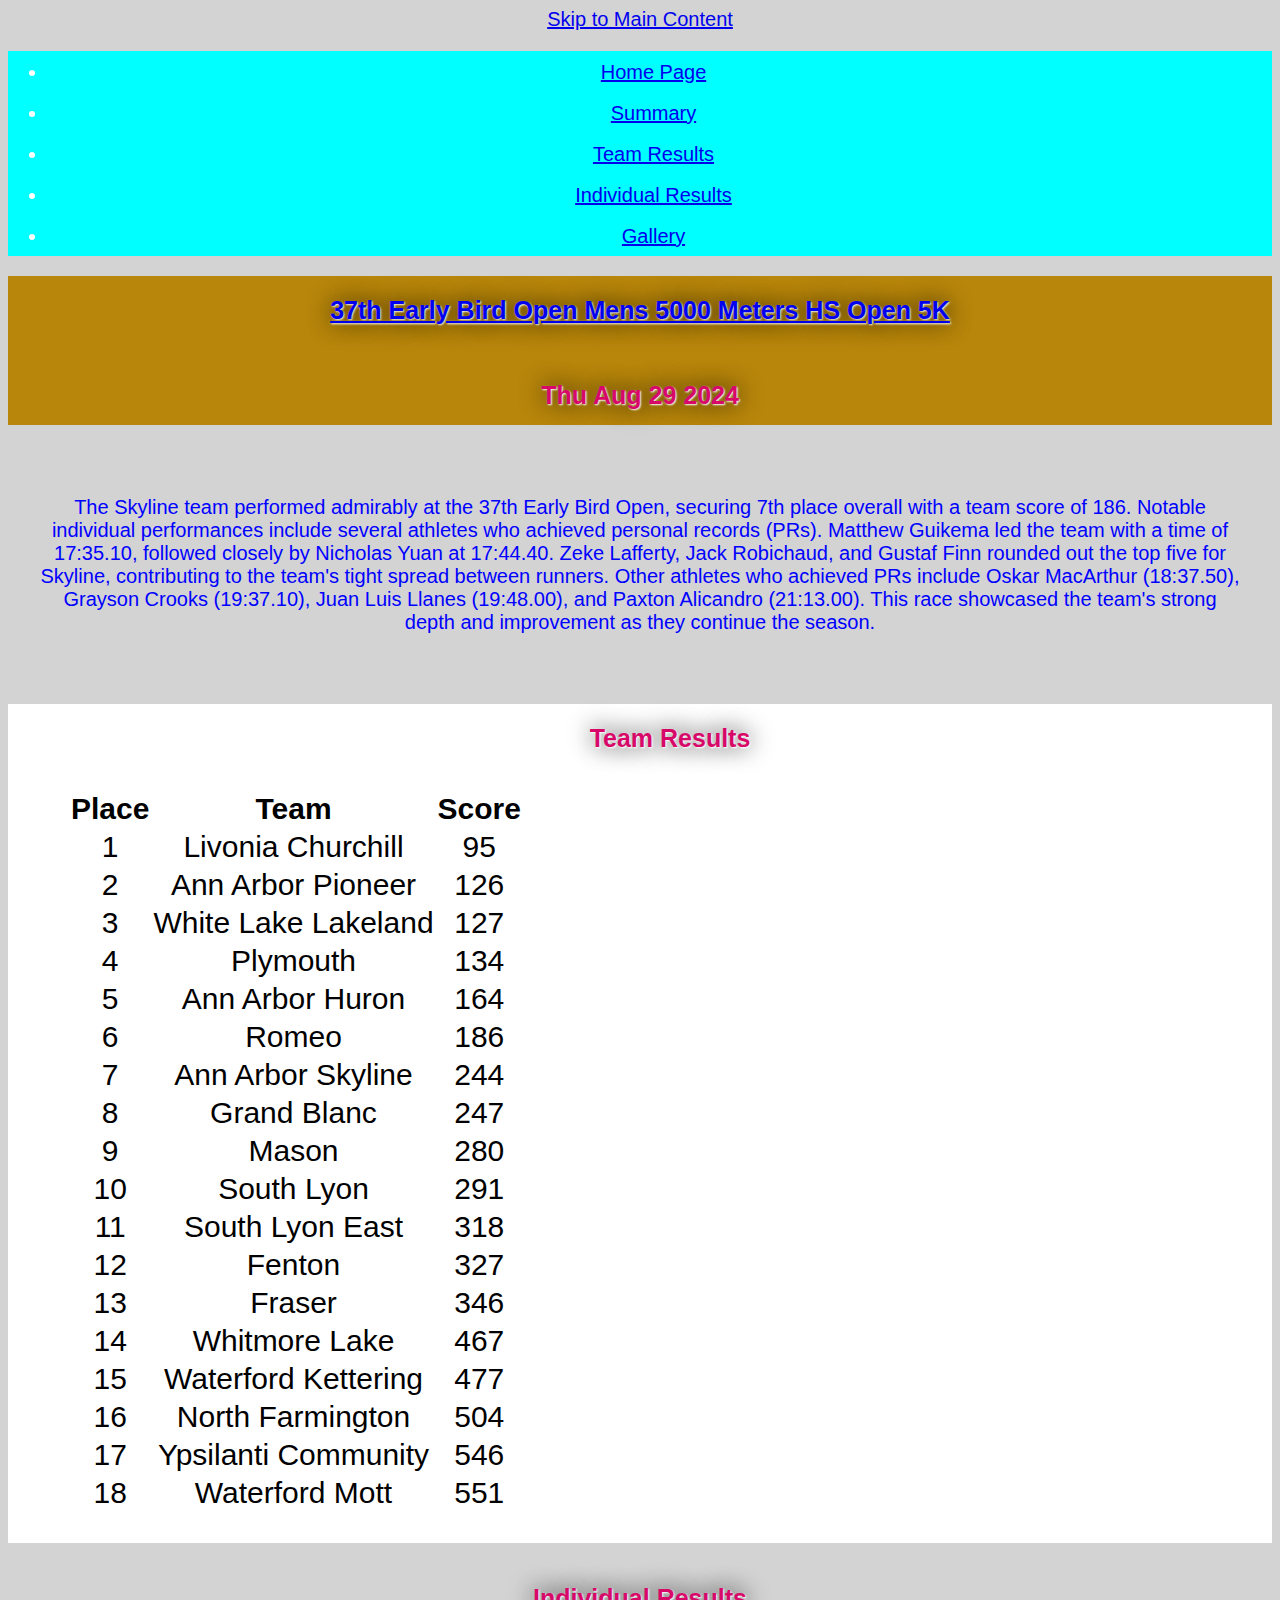
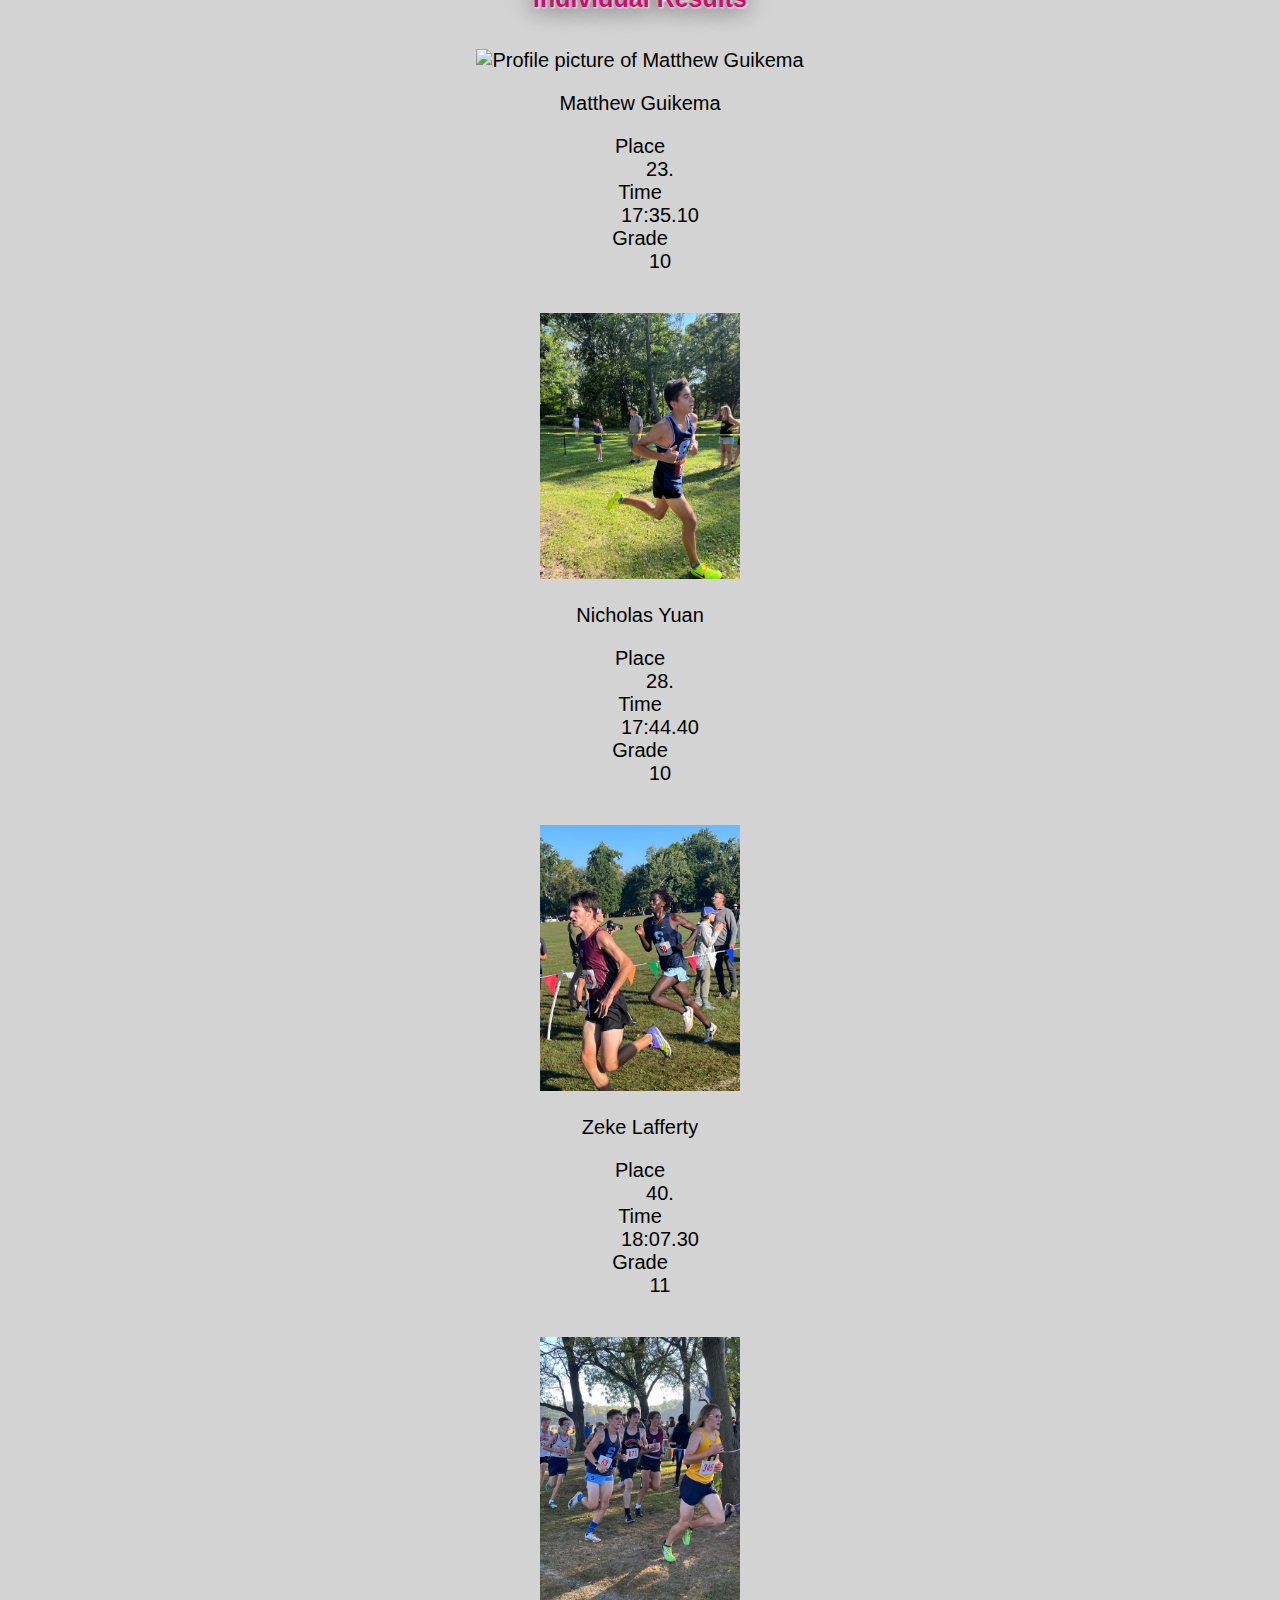
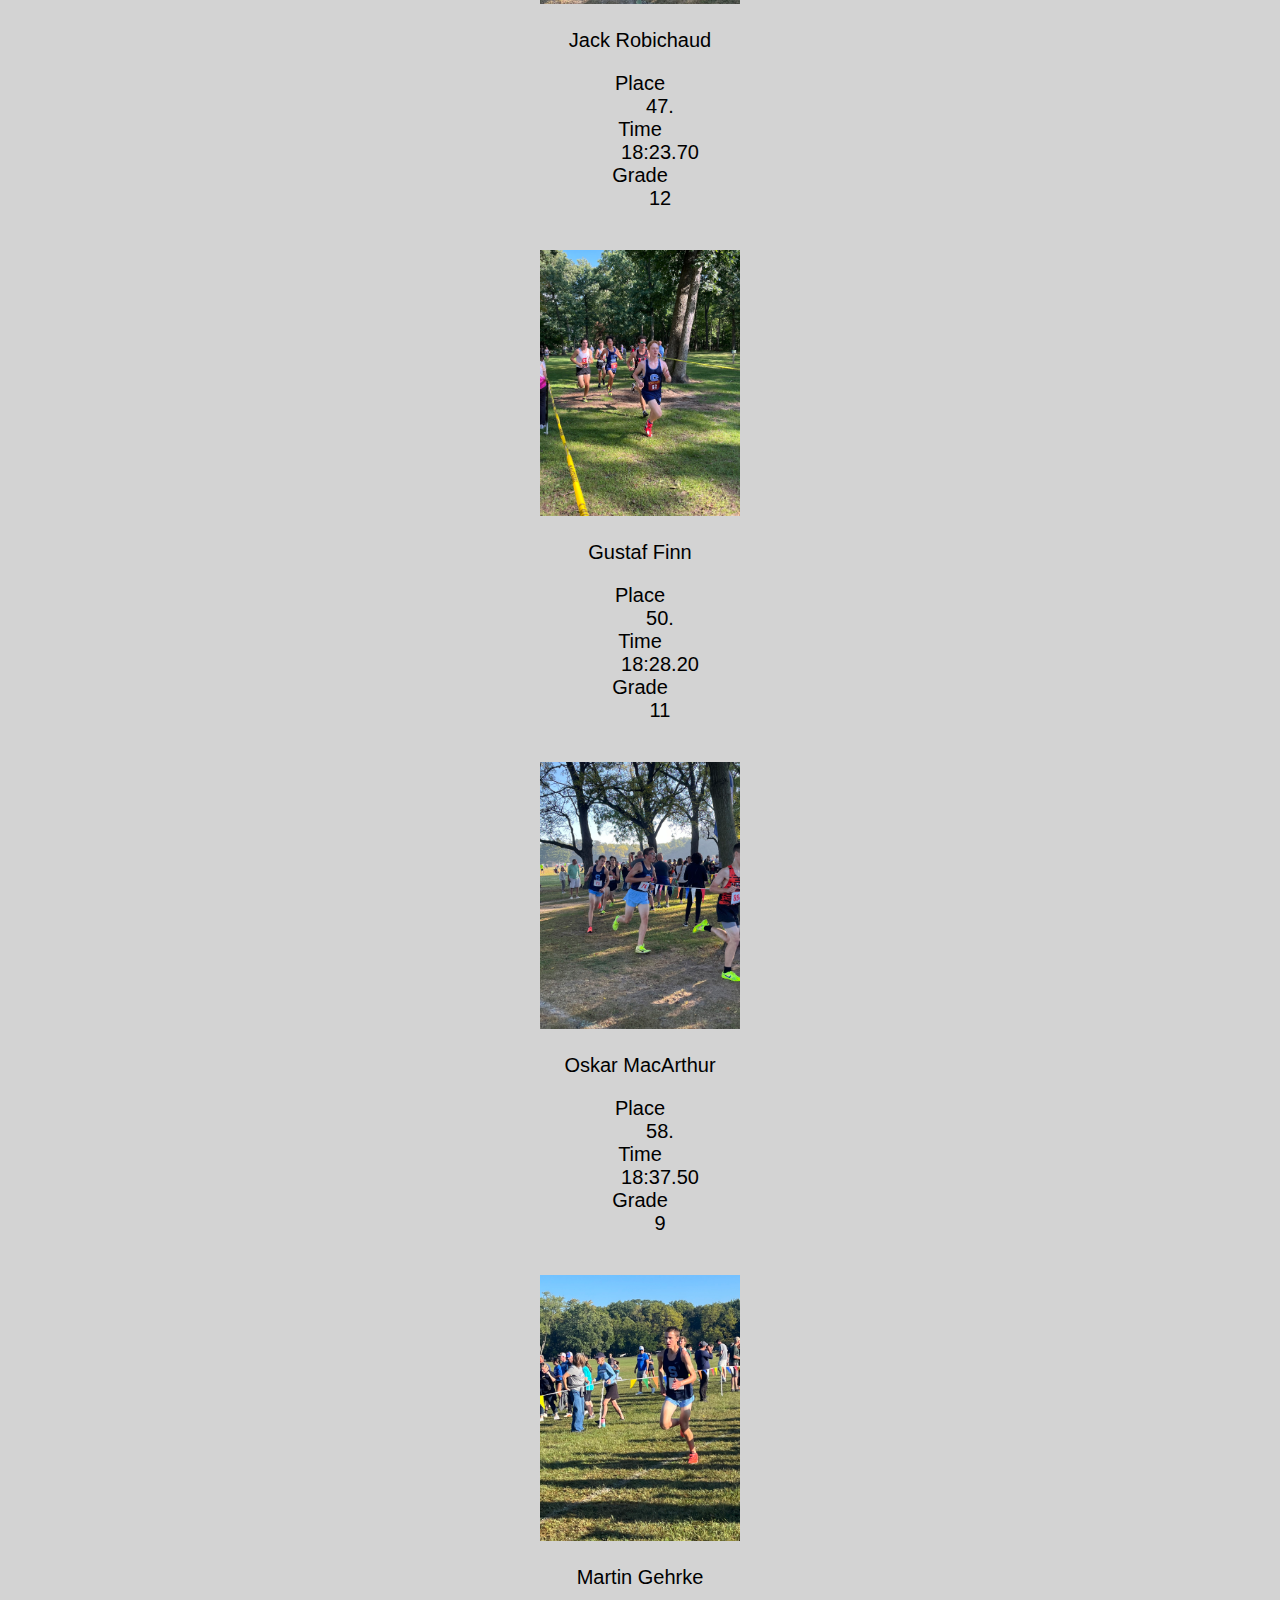
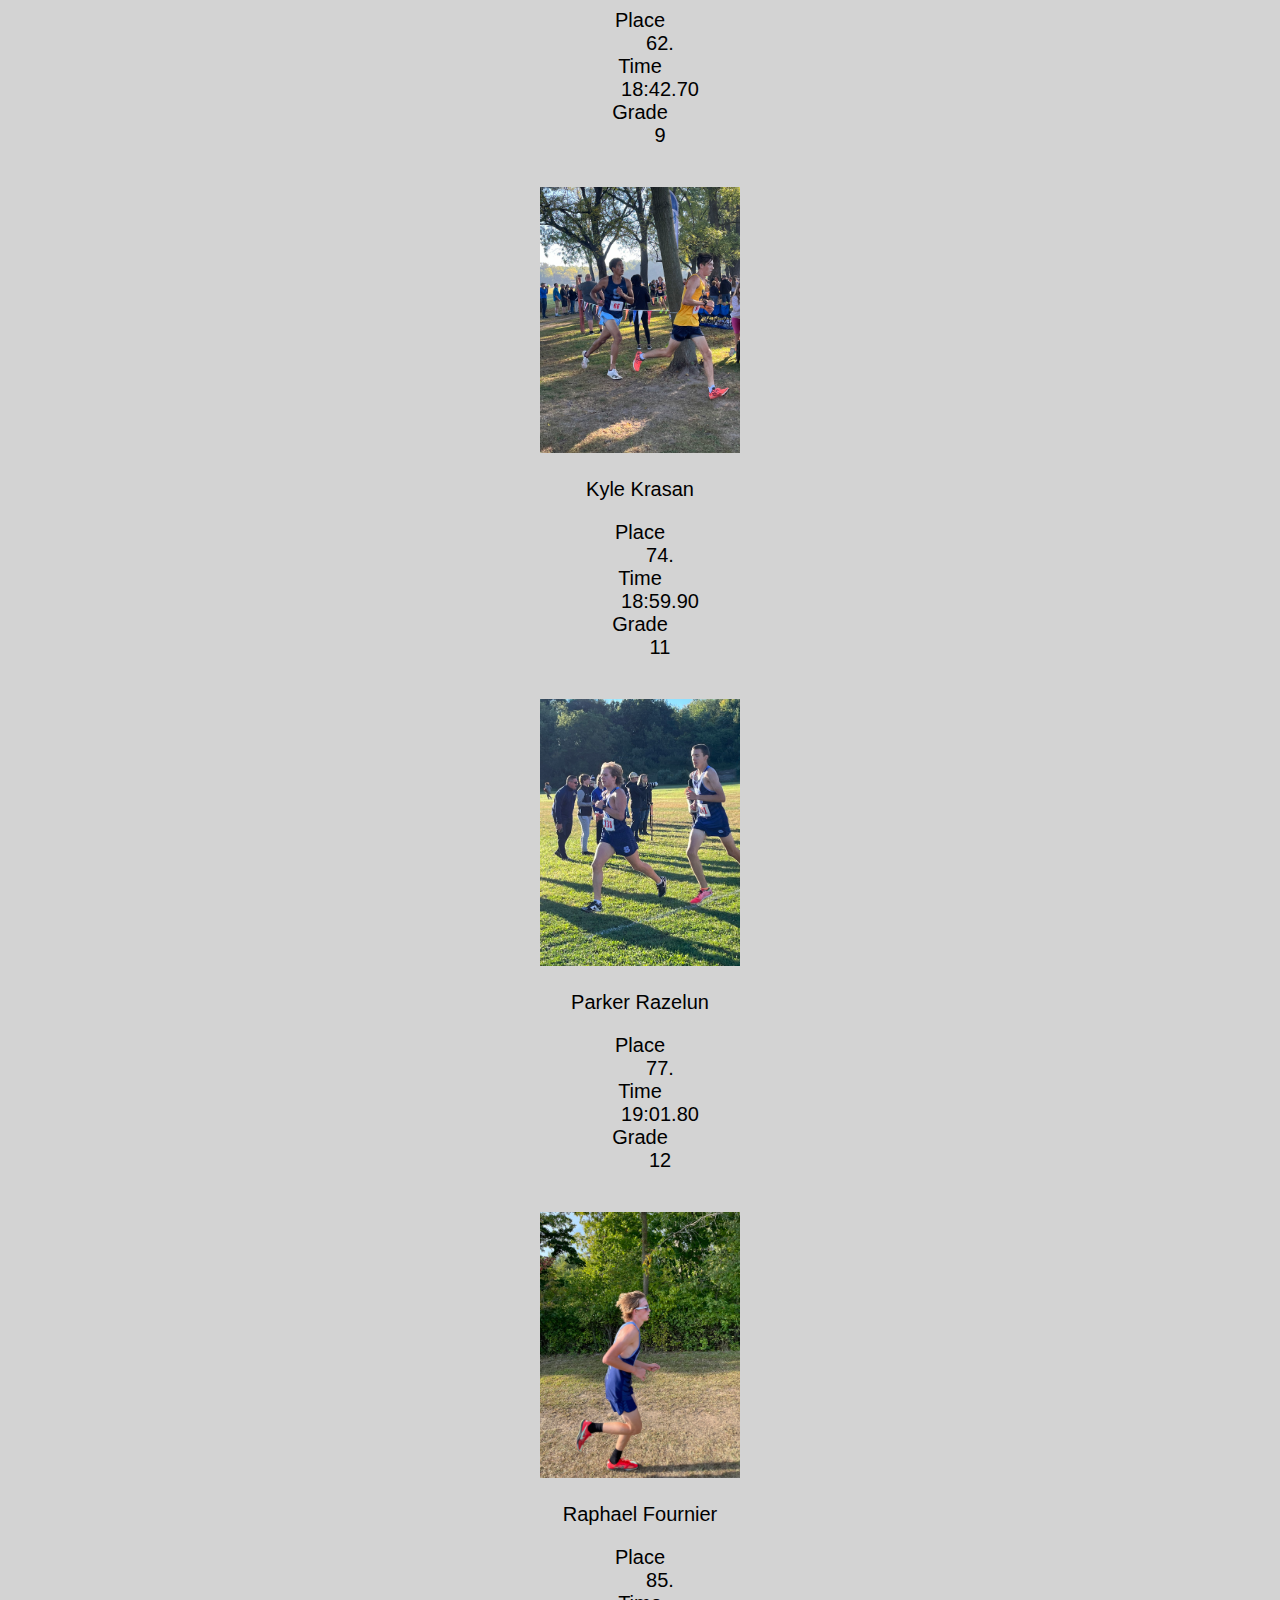
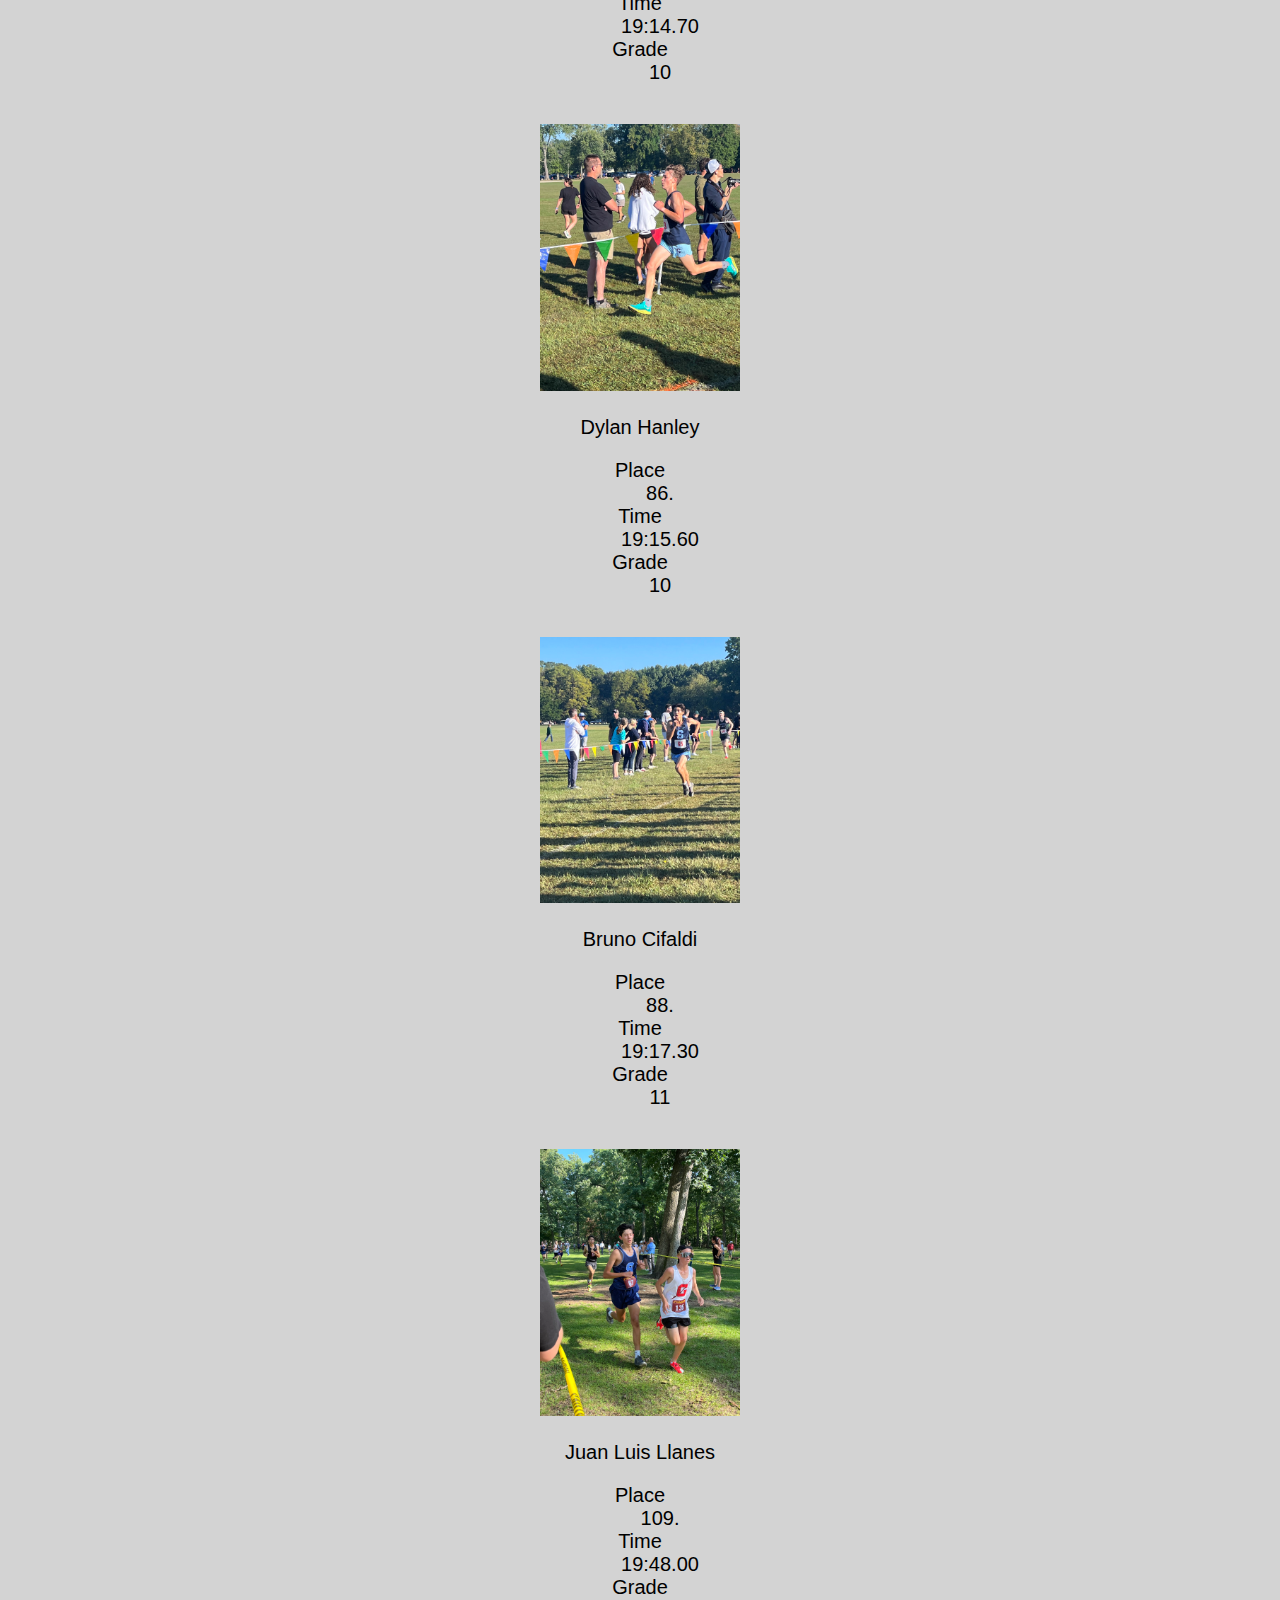
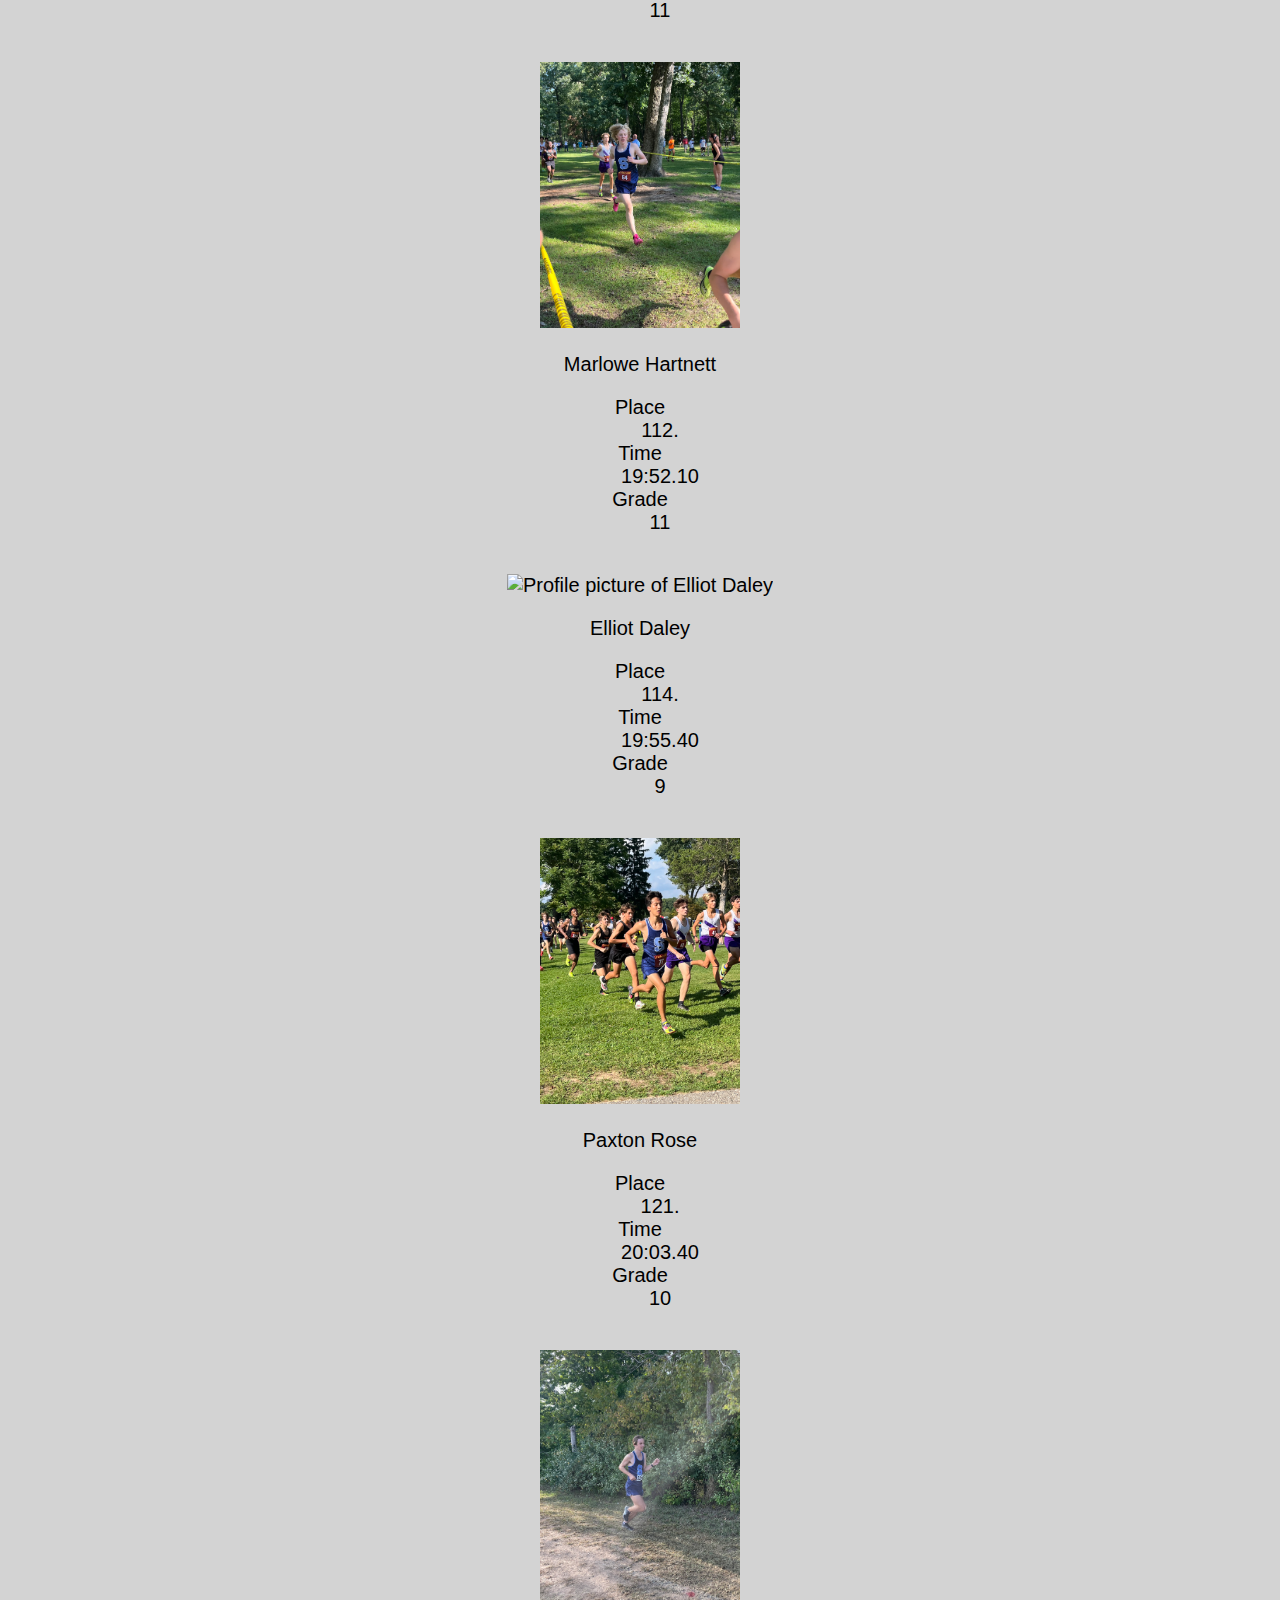
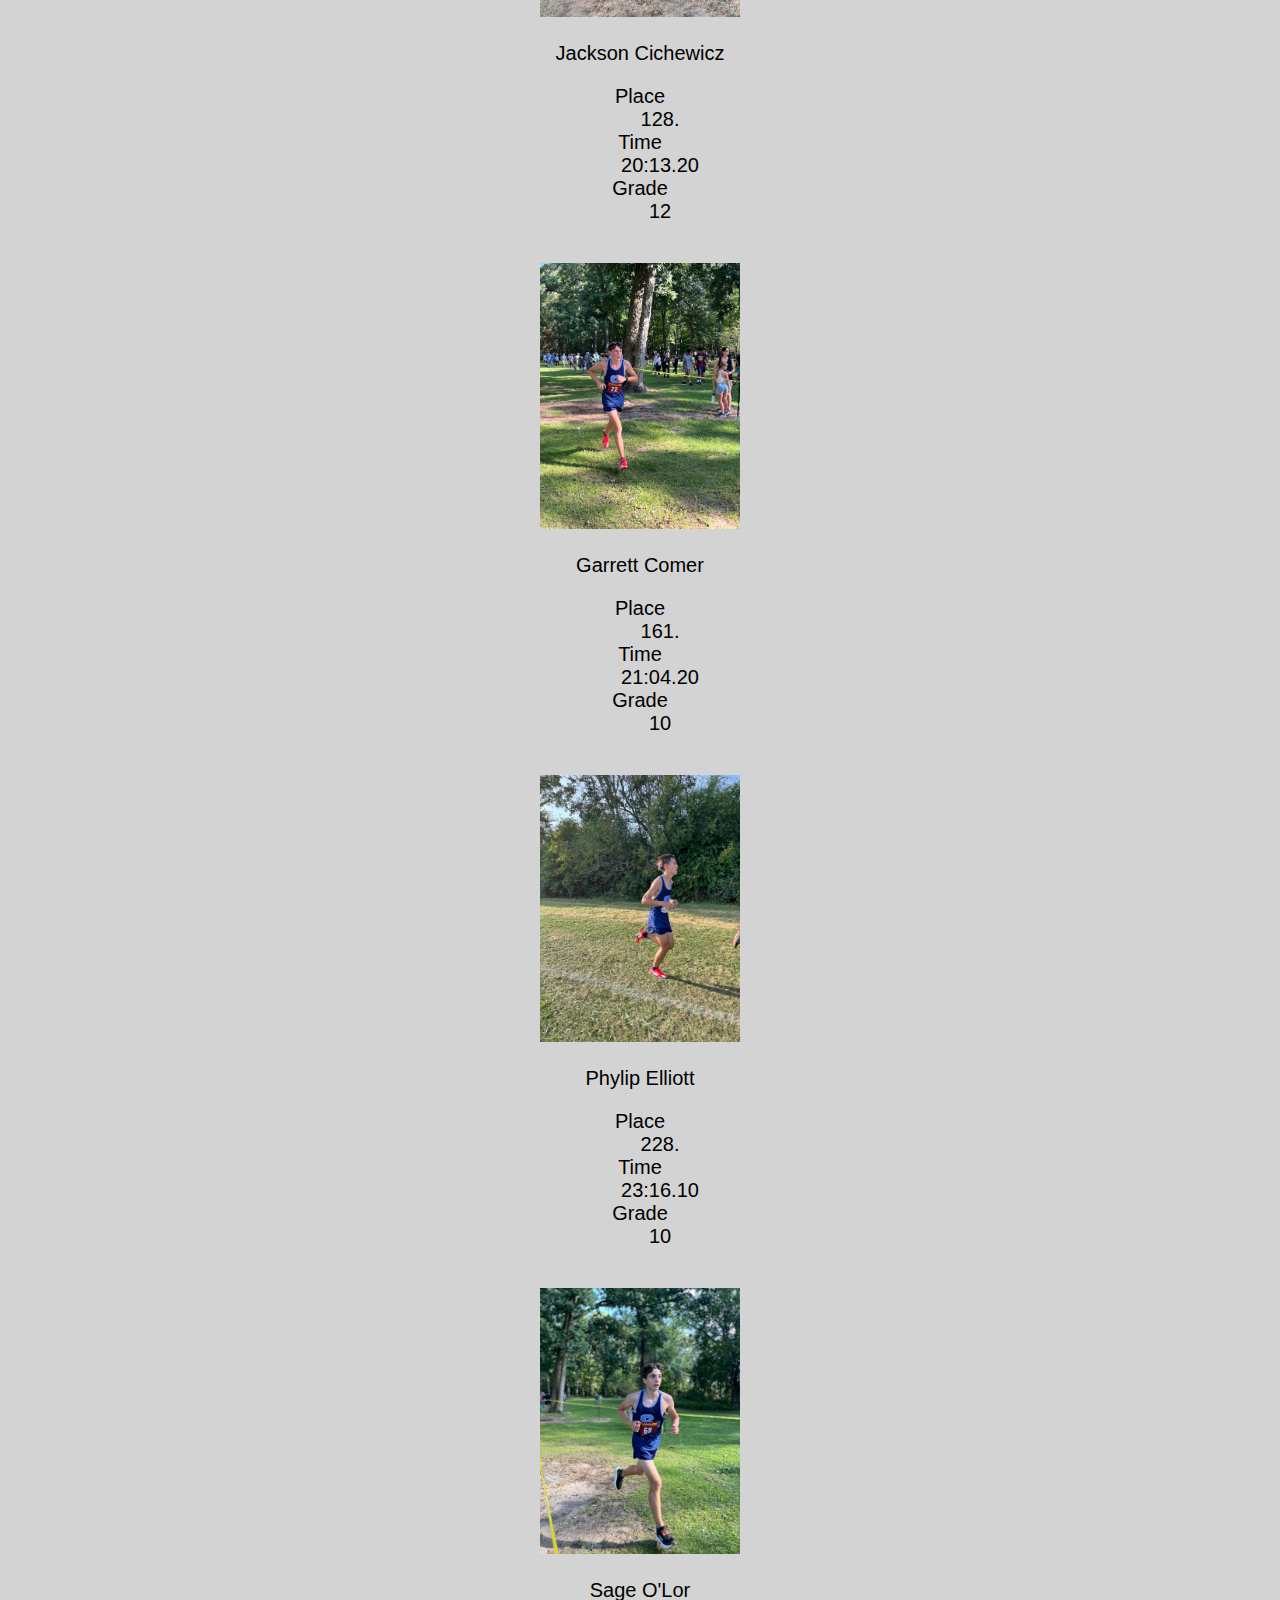
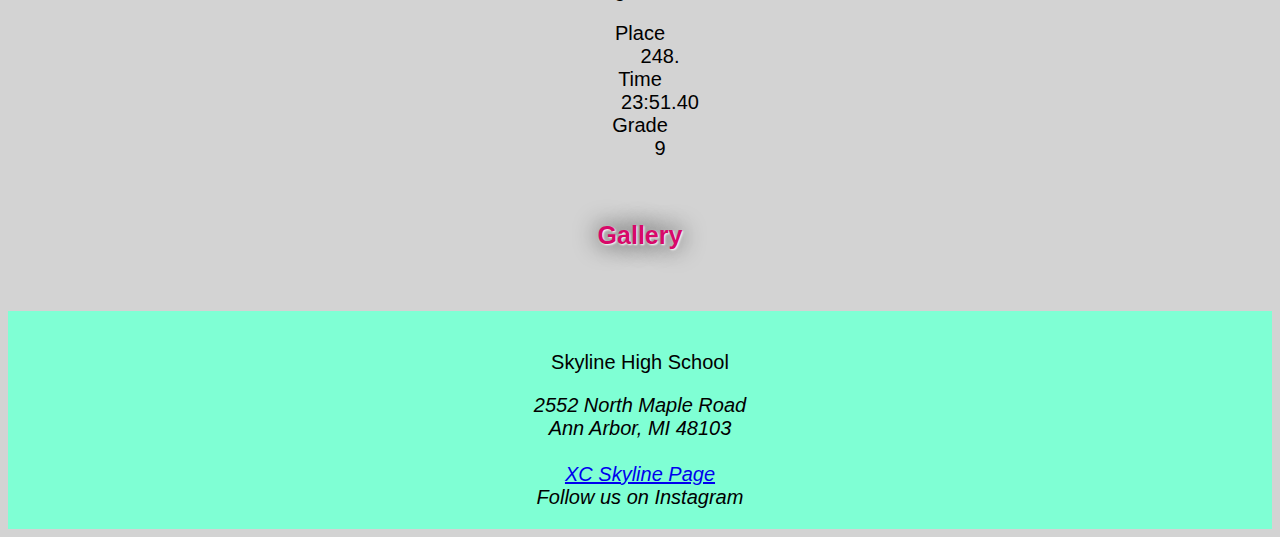
==== 37thMens.html @ 3c6fa8a6 "Add files via upload" ====
<!DOCTYPE html>
<html lang="en">
<head>
<meta charset="UTF-8">
<meta name="viewport" content="width=device-width, initial-scale=1.0">
<link rel="stylesheet" type="text/css" href="../css/html5reset.css">
<link rel="stylesheet" type="text/css" href="../css/style.css">
<title>37th Early Bird Open Mens 5000 Meters HS Open 5K</title>
</head>
   <body>
   <a href = "#main">Skip to Main Content</a>
   <nav>
     <ul>
        <li><a href="index.html">Home Page</a></li>
        <li><a href="#summary">Summary</a></li>
        <li><a href="#team-results">Team Results</a></li>
        <li><a href="#individual-results">Individual Results</a></li>
        <li><a href="#gallery">Gallery</a></li>
     </ul>
   </nav>
   <header>
      <!--Meet Info-->
       
        <h1><a href="https://www.athletic.net/CrossCountry/meet/235827/results/943367">37th Early Bird Open Mens 5000 Meters HS Open 5K</a></h1>
        <h2>Thu Aug 29 2024</h2>
    </header>
   <main id = "main">


    <section class="summary" id = "summary">
      <p>The Skyline team performed admirably at the 37th Early Bird Open, securing 7th place overall with a team score of 186. Notable individual performances include several athletes who achieved personal records (PRs). <span class="athlete">Matthew Guikema</span> led the team with a time of <time>17:35.10</time>, followed closely by <span class="athlete">Nicholas Yuan</span> at <time>17:44.40</time>. <span class="athlete">Zeke Lafferty</span>, <span class="athlete">Jack Robichaud</span>, and <span class="athlete">Gustaf Finn</span> rounded out the top five for Skyline, contributing to the team's tight spread between runners. Other athletes who achieved PRs include <span class="athlete">Oskar MacArthur</span> (<time>18:37.50</time>), <span class="athlete">Grayson Crooks</span> (<time>19:37.10</time>), <span class="athlete">Juan Luis Llanes</span> (<time>19:48.00</time>), and <span class="athlete">Paxton Alicandro</span> (<time>21:13.00</time>). This race showcased the team's strong depth and improvement as they continue the season.</p>
    </section>
<section id="team-results">

        <h2>Team Results</h2><table>
<tr><th>Place</th><th>Team</th><th>Score</th></tr>
<tr><td>1</td><td>Livonia Churchill</td><td> 95</td></tr>
<tr><td>2</td><td>Ann Arbor Pioneer</td><td> 126</td></tr>
<tr><td>3</td><td>White Lake Lakeland</td><td> 127</td></tr>
<tr><td>4</td><td>Plymouth</td><td> 134</td></tr>
<tr><td>5</td><td>Ann Arbor Huron</td><td> 164</td></tr>
<tr><td>6</td><td>Romeo</td><td> 186</td></tr>
<tr><td>7</td><td>Ann Arbor Skyline</td><td> 244</td></tr>
<tr><td>8</td><td>Grand Blanc</td><td> 247</td></tr>
<tr><td>9</td><td>Mason</td><td> 280</td></tr>
<tr><td>10</td><td>South Lyon</td><td> 291</td></tr>
<tr><td>11</td><td>South Lyon East</td><td> 318</td></tr>
<tr><td>12</td><td>Fenton</td><td> 327</td></tr>
<tr><td>13</td><td>Fraser</td><td> 346</td></tr>
<tr><td>14</td><td>Whitmore Lake</td><td> 467</td></tr>
<tr><td>15</td><td>Waterford Kettering</td><td> 477</td></tr>
<tr><td>16</td><td>North Farmington</td><td> 504</td></tr>
<tr><td>17</td><td>Ypsilanti Community</td><td> 546</td></tr>
<tr><td>18</td><td>Waterford Mott</td><td> 551</td></tr>
</table>
</section>

                    <section id="individual-results">

                    <h2>Individual Results</h2>
<div class="athlete">
<figure> 
    <img src="../images/profiles/23349678.jpg" width="200" alt="Profile picture of Matthew Guikema"> 
    <figcaption>Matthew Guikema</figcaption>
</figure>
<dl>
    <dt>Place</dt><dd>23.</dd>
    <dt>Time</dt><dd>17:35.10</dd>
    <dt>Grade</dt><dd>10</dd>
</dl>
</div>

<div class="athlete">
<figure> 
    <img src="../images/profiles/21615273.jpg" width="200" alt="Profile picture of Nicholas Yuan"> 
    <figcaption>Nicholas Yuan</figcaption>
</figure>
<dl>
    <dt>Place</dt><dd>28.</dd>
    <dt>Time</dt><dd>17:44.40</dd>
    <dt>Grade</dt><dd>10</dd>
</dl>
</div>

<div class="athlete">
<figure> 
    <img src="../images/profiles/21142917.jpg" width="200" alt="Profile picture of Zeke Lafferty"> 
    <figcaption>Zeke Lafferty</figcaption>
</figure>
<dl>
    <dt>Place</dt><dd>40.</dd>
    <dt>Time</dt><dd>18:07.30</dd>
    <dt>Grade</dt><dd>11</dd>
</dl>
</div>

<div class="athlete">
<figure> 
    <img src="../images/profiles/18820279.jpg" width="200" alt="Profile picture of Jack Robichaud"> 
    <figcaption>Jack Robichaud</figcaption>
</figure>
<dl>
    <dt>Place</dt><dd>47.</dd>
    <dt>Time</dt><dd>18:23.70</dd>
    <dt>Grade</dt><dd>12</dd>
</dl>
</div>

<div class="athlete">
<figure> 
    <img src="../images/profiles/21147171.jpg" width="200" alt="Profile picture of Gustaf Finn"> 
    <figcaption>Gustaf Finn</figcaption>
</figure>
<dl>
    <dt>Place</dt><dd>50.</dd>
    <dt>Time</dt><dd>18:28.20</dd>
    <dt>Grade</dt><dd>11</dd>
</dl>
</div>

<div class="athlete">
<figure> 
    <img src="../images/profiles/23349698.jpg" width="200" alt="Profile picture of Oskar MacArthur"> 
    <figcaption>Oskar MacArthur</figcaption>
</figure>
<dl>
    <dt>Place</dt><dd>58.</dd>
    <dt>Time</dt><dd>18:37.50</dd>
    <dt>Grade</dt><dd>9</dd>
</dl>
</div>

<div class="athlete">
<figure> 
    <img src="../images/profiles/19203161.jpg" width="200" alt="Profile picture of Martin Gehrke"> 
    <figcaption>Martin Gehrke</figcaption>
</figure>
<dl>
    <dt>Place</dt><dd>62.</dd>
    <dt>Time</dt><dd>18:42.70</dd>
    <dt>Grade</dt><dd>9</dd>
</dl>
</div>

<div class="athlete">
<figure> 
    <img src="../images/profiles/21245954.jpg" width="200" alt="Profile picture of Kyle Krasan"> 
    <figcaption>Kyle Krasan</figcaption>
</figure>
<dl>
    <dt>Place</dt><dd>74.</dd>
    <dt>Time</dt><dd>18:59.90</dd>
    <dt>Grade</dt><dd>11</dd>
</dl>
</div>

<div class="athlete">
<figure> 
    <img src="../images/profiles/18820257.jpg" width="200" alt="Profile picture of Parker Razelun"> 
    <figcaption>Parker Razelun</figcaption>
</figure>
<dl>
    <dt>Place</dt><dd>77.</dd>
    <dt>Time</dt><dd>19:01.80</dd>
    <dt>Grade</dt><dd>12</dd>
</dl>
</div>

<div class="athlete">
<figure> 
    <img src="../images/profiles/23564875.jpg" width="200" alt="Profile picture of Raphael Fournier"> 
    <figcaption>Raphael Fournier</figcaption>
</figure>
<dl>
    <dt>Place</dt><dd>85.</dd>
    <dt>Time</dt><dd>19:14.70</dd>
    <dt>Grade</dt><dd>10</dd>
</dl>
</div>

<div class="athlete">
<figure> 
    <img src="../images/profiles/23349680.jpg" width="200" alt="Profile picture of Dylan Hanley"> 
    <figcaption>Dylan Hanley</figcaption>
</figure>
<dl>
    <dt>Place</dt><dd>86.</dd>
    <dt>Time</dt><dd>19:15.60</dd>
    <dt>Grade</dt><dd>10</dd>
</dl>
</div>

<div class="athlete">
<figure> 
    <img src="../images/profiles/21147176.jpg" width="200" alt="Profile picture of Bruno Cifaldi"> 
    <figcaption>Bruno Cifaldi</figcaption>
</figure>
<dl>
    <dt>Place</dt><dd>88.</dd>
    <dt>Time</dt><dd>19:17.30</dd>
    <dt>Grade</dt><dd>11</dd>
</dl>
</div>

<div class="athlete">
<figure> 
    <img src="../images/profiles/23564880.jpg" width="200" alt="Profile picture of Juan Luis Llanes"> 
    <figcaption>Juan Luis Llanes</figcaption>
</figure>
<dl>
    <dt>Place</dt><dd>109.</dd>
    <dt>Time</dt><dd>19:48.00</dd>
    <dt>Grade</dt><dd>11</dd>
</dl>
</div>

<div class="athlete">
<figure> 
    <img src="../images/profiles/21147174.jpg" width="200" alt="Profile picture of Marlowe Hartnett"> 
    <figcaption>Marlowe Hartnett</figcaption>
</figure>
<dl>
    <dt>Place</dt><dd>112.</dd>
    <dt>Time</dt><dd>19:52.10</dd>
    <dt>Grade</dt><dd>11</dd>
</dl>
</div>

<div class="athlete">
<figure> 
    <img src="../images/profiles/26322015.jpg" width="200" alt="Profile picture of Elliot Daley"> 
    <figcaption>Elliot Daley</figcaption>
</figure>
<dl>
    <dt>Place</dt><dd>114.</dd>
    <dt>Time</dt><dd>19:55.40</dd>
    <dt>Grade</dt><dd>9</dd>
</dl>
</div>

<div class="athlete">
<figure> 
    <img src="../images/profiles/23349712.jpg" width="200" alt="Profile picture of Paxton Rose"> 
    <figcaption>Paxton Rose</figcaption>
</figure>
<dl>
    <dt>Place</dt><dd>121.</dd>
    <dt>Time</dt><dd>20:03.40</dd>
    <dt>Grade</dt><dd>10</dd>
</dl>
</div>

<div class="athlete">
<figure> 
    <img src="../images/profiles/26322046.jpg" width="200" alt="Profile picture of Jackson Cichewicz"> 
    <figcaption>Jackson Cichewicz</figcaption>
</figure>
<dl>
    <dt>Place</dt><dd>128.</dd>
    <dt>Time</dt><dd>20:13.20</dd>
    <dt>Grade</dt><dd>12</dd>
</dl>
</div>

<div class="athlete">
<figure> 
    <img src="../images/profiles/21615274.jpg" width="200" alt="Profile picture of Garrett Comer"> 
    <figcaption>Garrett Comer</figcaption>
</figure>
<dl>
    <dt>Place</dt><dd>161.</dd>
    <dt>Time</dt><dd>21:04.20</dd>
    <dt>Grade</dt><dd>10</dd>
</dl>
</div>

<div class="athlete">
<figure> 
    <img src="../images/profiles/23636797.jpg" width="200" alt="Profile picture of Phylip Elliott"> 
    <figcaption>Phylip Elliott</figcaption>
</figure>
<dl>
    <dt>Place</dt><dd>228.</dd>
    <dt>Time</dt><dd>23:16.10</dd>
    <dt>Grade</dt><dd>10</dd>
</dl>
</div>

<div class="athlete">
<figure> 
    <img src="../images/profiles/26322021.jpg" width="200" alt="Profile picture of Sage O'Lor"> 
    <figcaption>Sage O'Lor</figcaption>
</figure>
<dl>
    <dt>Place</dt><dd>248.</dd>
    <dt>Time</dt><dd>23:51.40</dd>
    <dt>Grade</dt><dd>9</dd>
</dl>
</div>
</section>

        <section id = "gallery">
        <h2>Gallery</h2>
        <img src=../images/meets/235827/IMG_9036.jpg width = "200" alt="">
<img src=../images/meets/235827/IMG_9024.jpg width = "200" alt="">
<img src=../images/meets/235827/IMG_9032.jpg width = "200" alt="">
<img src=../images/meets/235827/IMG_9043.jpg width = "200" alt="">
<img src=../images/meets/235827/IMG_9045.jpg width = "200" alt="">
<img src=../images/meets/235827/IMG_9026.jpg width = "200" alt="">
<img src=../images/meets/235827/IMG_8974.jpg width = "200" alt="">
<img src=../images/meets/235827/IMG_20240829_171701146.jpg width = "200" alt="">
<img src=../images/meets/235827/IMG_9049.jpg width = "200" alt="">
<img src=../images/meets/235827/IMG_9031.jpg width = "200" alt="">
<img src=../images/meets/235827/IMG_20240829_171709091.jpg width = "200" alt="">
<img src=../images/meets/235827/IMG_9038.jpg width = "200" alt="">
<img src=../images/meets/235827/IMG_9023.jpg width = "200" alt="">
<img src=../images/meets/235827/IMG_8973.jpg width = "200" alt="">
<img src=../images/meets/235827/IMG_9019.jpg width = "200" alt="">
<img src=../images/meets/235827/IMG_9025.jpg width = "200" alt="">
<img src=../images/meets/235827/IMG_9050.jpg width = "200" alt="">
<img src=../images/meets/235827/IMG_9035.jpg width = "200" alt="">
<img src=../images/meets/235827/IMG_9030.jpg width = "200" alt="">
<img src=../images/meets/235827/IMG_9034.jpg width = "200" alt="">
<img src=../images/meets/235827/IMG_9033.jpg width = "200" alt="">
<img src=../images/meets/235827/IMG_9039.jpg width = "200" alt="">
<img src=../images/meets/235827/IMG_9037.jpg width = "200" alt="">
<img src=../images/meets/235827/IMG_9051.jpg width = "200" alt="">
<img src=../images/meets/235827/IMG_9022.jpg width = "200" alt="">
   </section>
   </main>   
   <footer>
                     <p>
                     Skyline High School<br>
                     <address>
                     2552 North Maple Road<br>
                     Ann Arbor, MI 48103<br><br>

                     <a href = "https://sites.google.com/aaps.k12.mi.us/skylinecrosscountry2021/home">XC Skyline Page</a><br>
                    Follow us on Instagram <a href = "https://www.instagram.com/a2skylinexc/" aria-label="Instagram"><i class="fa-brands fa-instagram"></i>  </a> 


                     </footer>
        </body>
</html>
---- css/style.css ----
/*Mobile Phone Size*/
@media screen and (min-width: 400px){

	html{
		scroll-behavior: smooth;
	}

	body{
		font-size: 20px;
		text-align: center;
		background-color: #d3d3d3;
		font-family: 'Roboto', 'Arial', sans-serif;
	}

	/* Navigation */
	nav{
		color: #FFFFFF;
		text-decoration: underline;
		background-color: #00ffff;
	}

	/* Navigation Hover */
	nav a:hover{
		font-weight: bolder;
		text-transform: uppercase;
		text-decoration: line-through;
	}

	/* Navigation List Items */
	nav li{
		padding: 10px 19px 8px 6px;
	}

	/* Header */
	header{
		text-align: center;
		background-color: #b8860b;
	}

	/* Header Hover Effect */
	header a:hover{
		text-align: left;
		color: #ff0000;
		background-color: #FFFFFF;
	}

	/* Focus Elements */
	*:focus{
		border: 2px solid #ff0000;
	}

	/* Headers */
	h1, h2, h3{
		color: #d80869;
		font-weight: bold;
		font-size: 25px;
		padding-top: 20px;
		padding-bottom: 15px;
		font-family: Helvetica, 'Arial', sans-serif;
		text-shadow: 1px 1px 2px #FFFFFF, 0 0 25px #000000;
	}

	/* Header Hover Effects */
	h1:hover, h2:hover, h3:hover{
		transform: scale(1.2);
		-webkit-transform: scale(1.2);
	}

	/* Summary Paragraph */
	.summary{
		color: #0000ff;
		padding: 30px;
	}

	/* Team Results */
	#team-results{
		font-size: 30px;
		padding-left: 60px;
		padding-bottom: 30px;
		background-color: #FFFFFF;
	}

	/* Athlete Images */
	img{
		padding-bottom: 20px;
	}

	/* Dictionary List */
	dl{
		padding-bottom: 20px;
	}

	/* Footer */
	footer{
		padding-top: 20px;
		padding-bottom: 20px;
		background-color: #7fffd4;
	}

@media screen and (prefers-reduced-motion: reduce){
	
	html{
		scroll-behavior: auto; 
	}

	nav a:hover, header a:hover, h1:hover, h2:hover, h3:hover{
		transition: none;
		text-transform: none;
	}
}
}
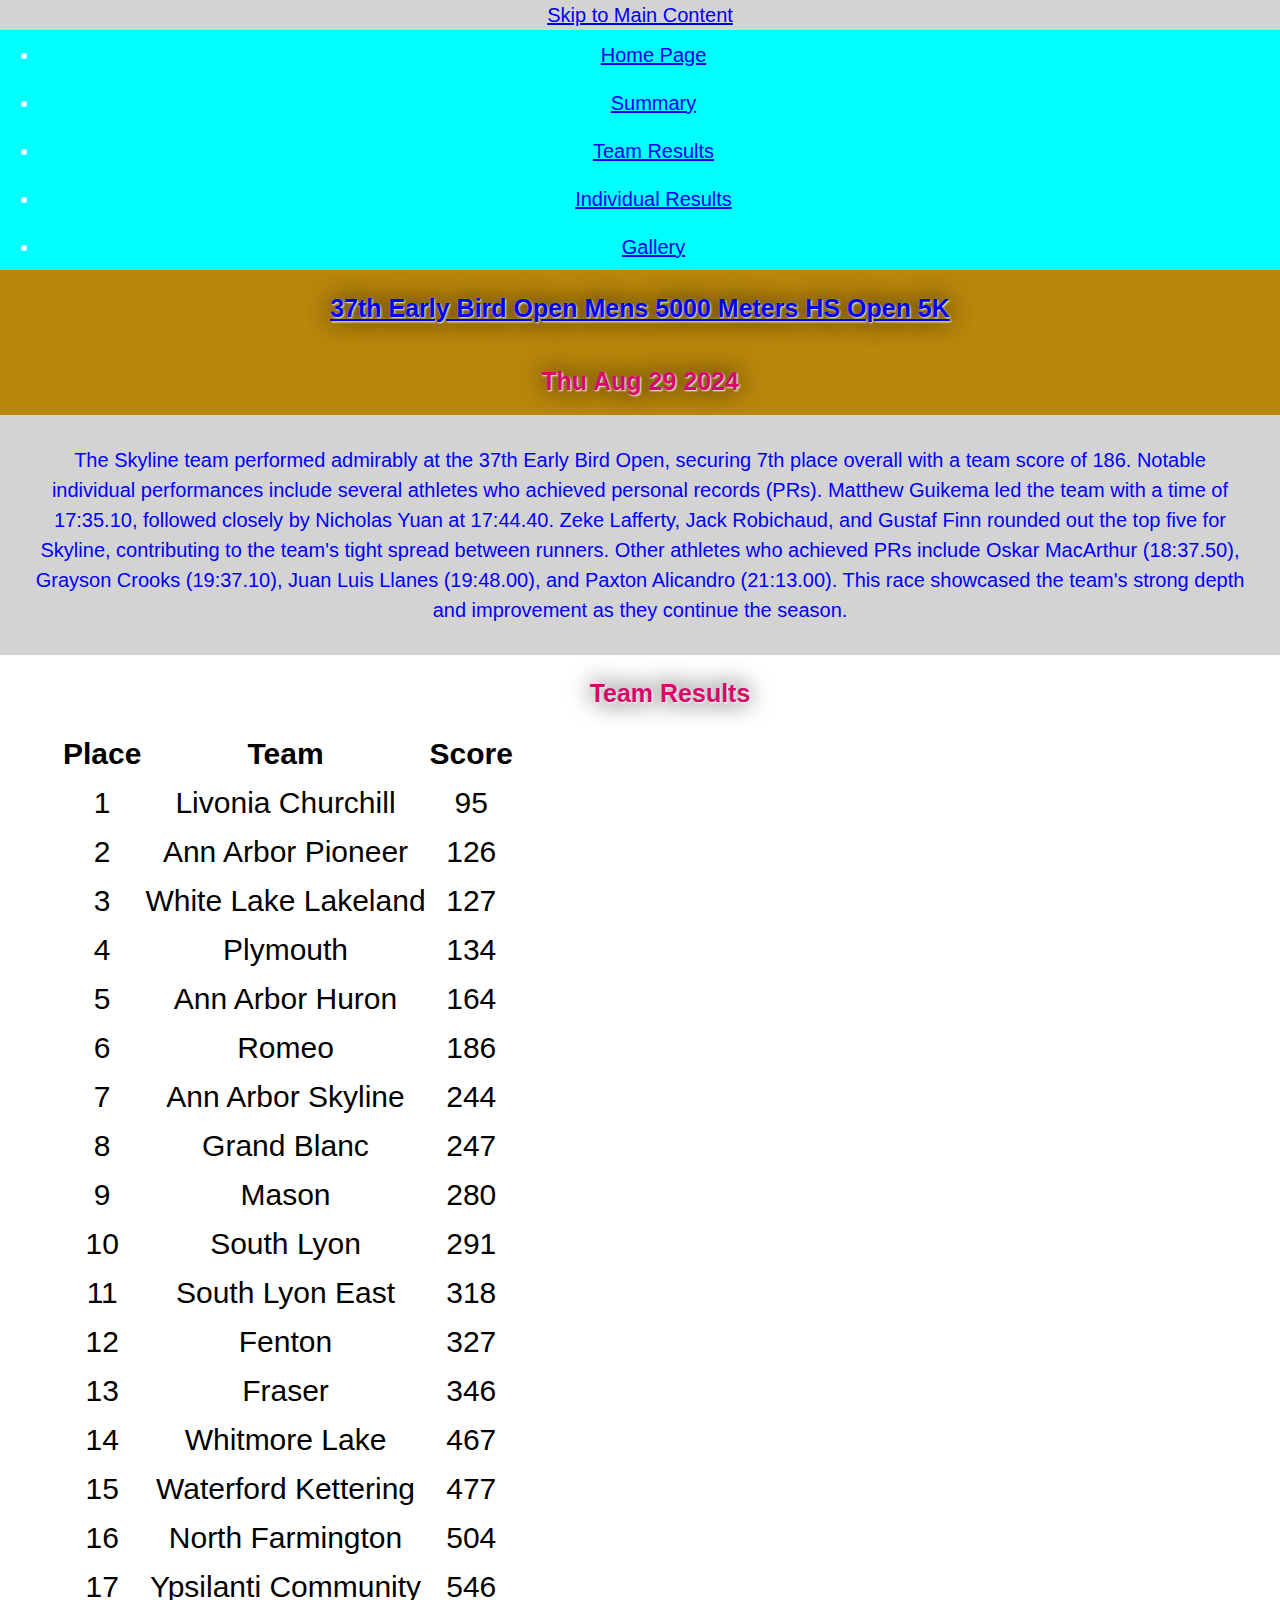
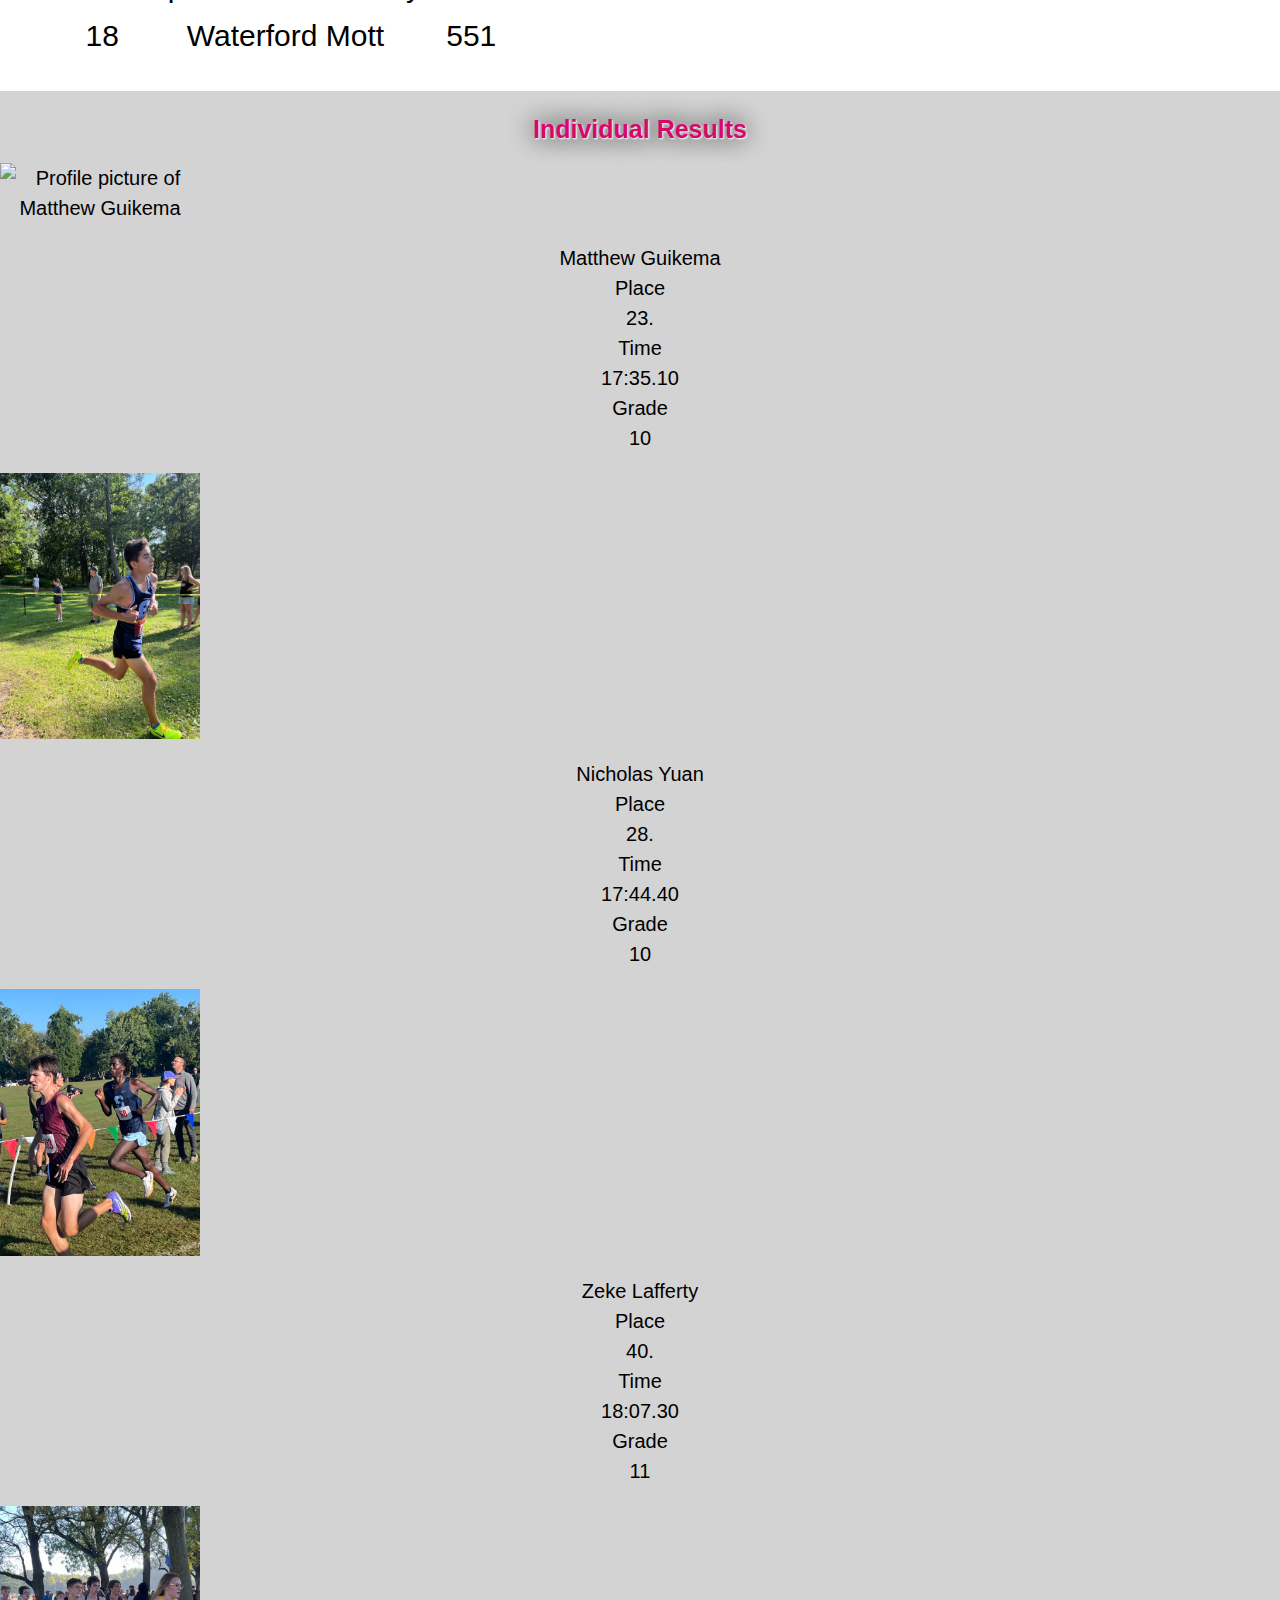
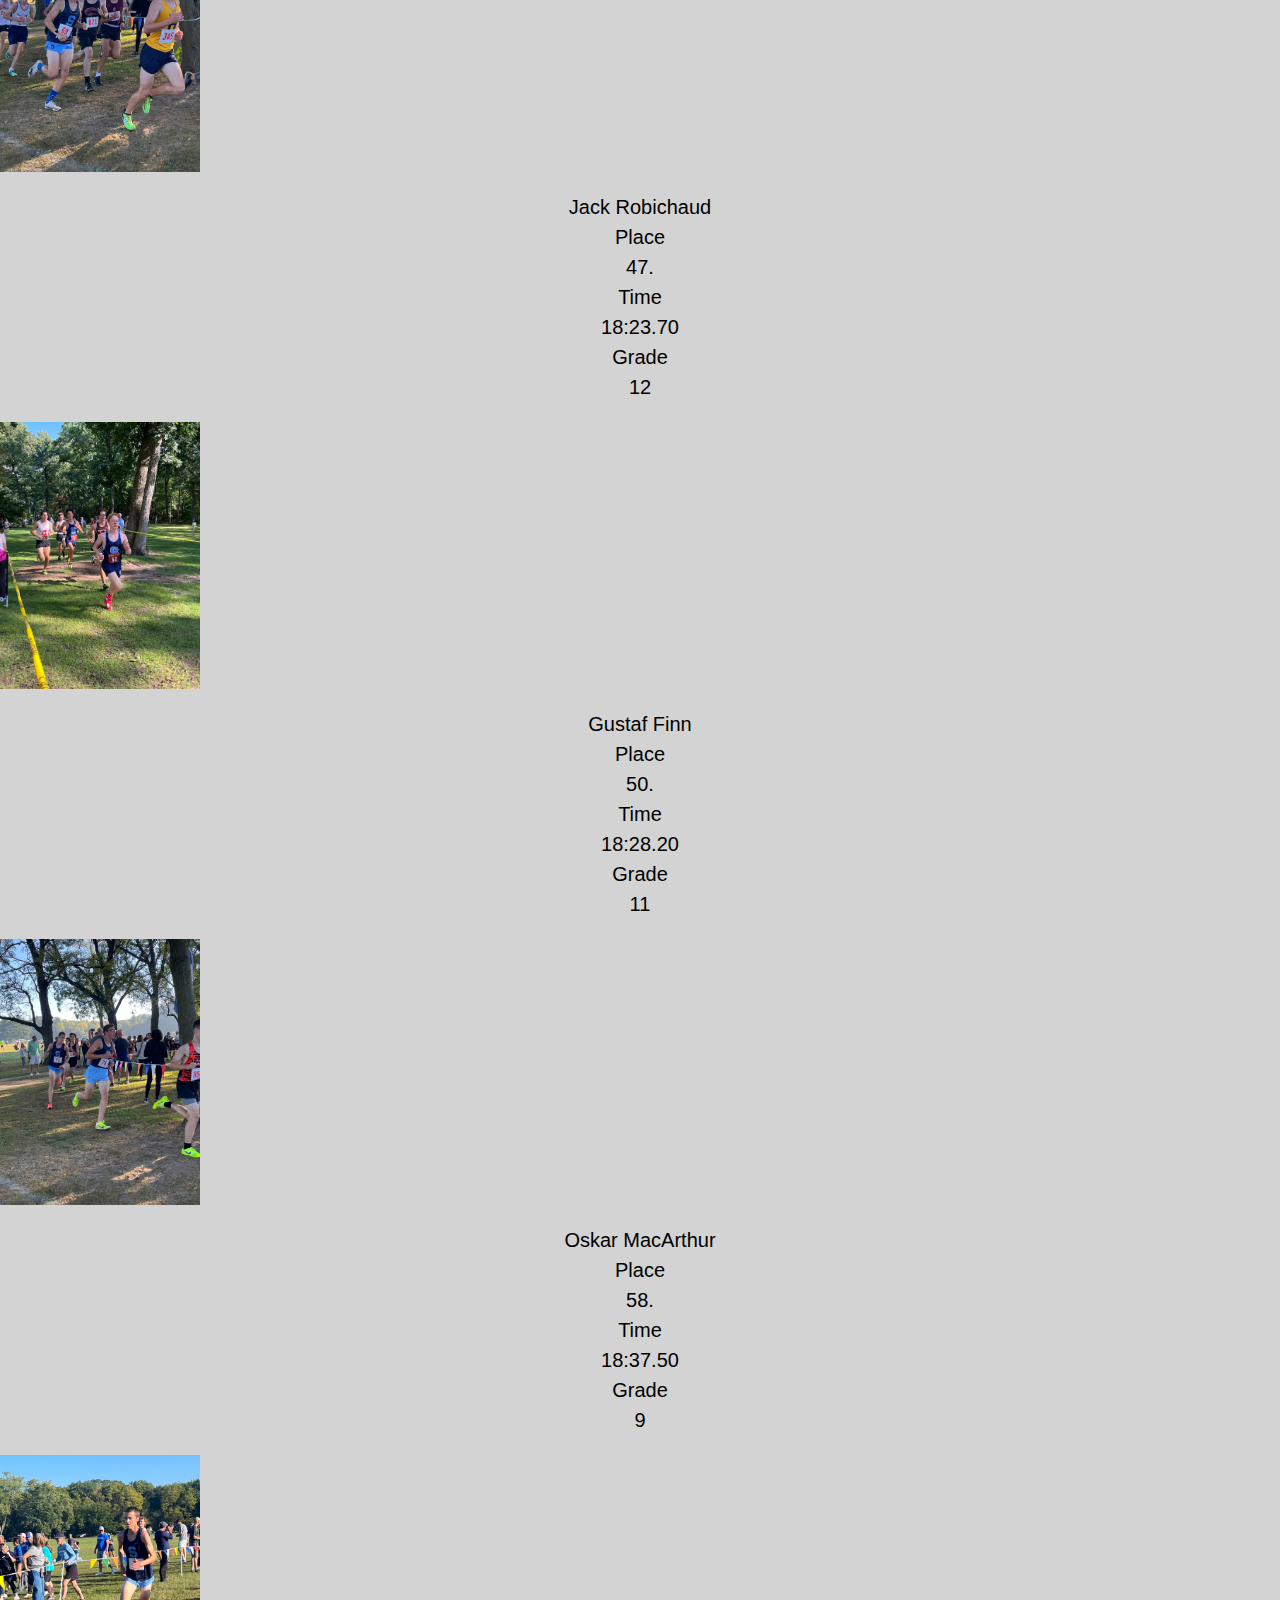
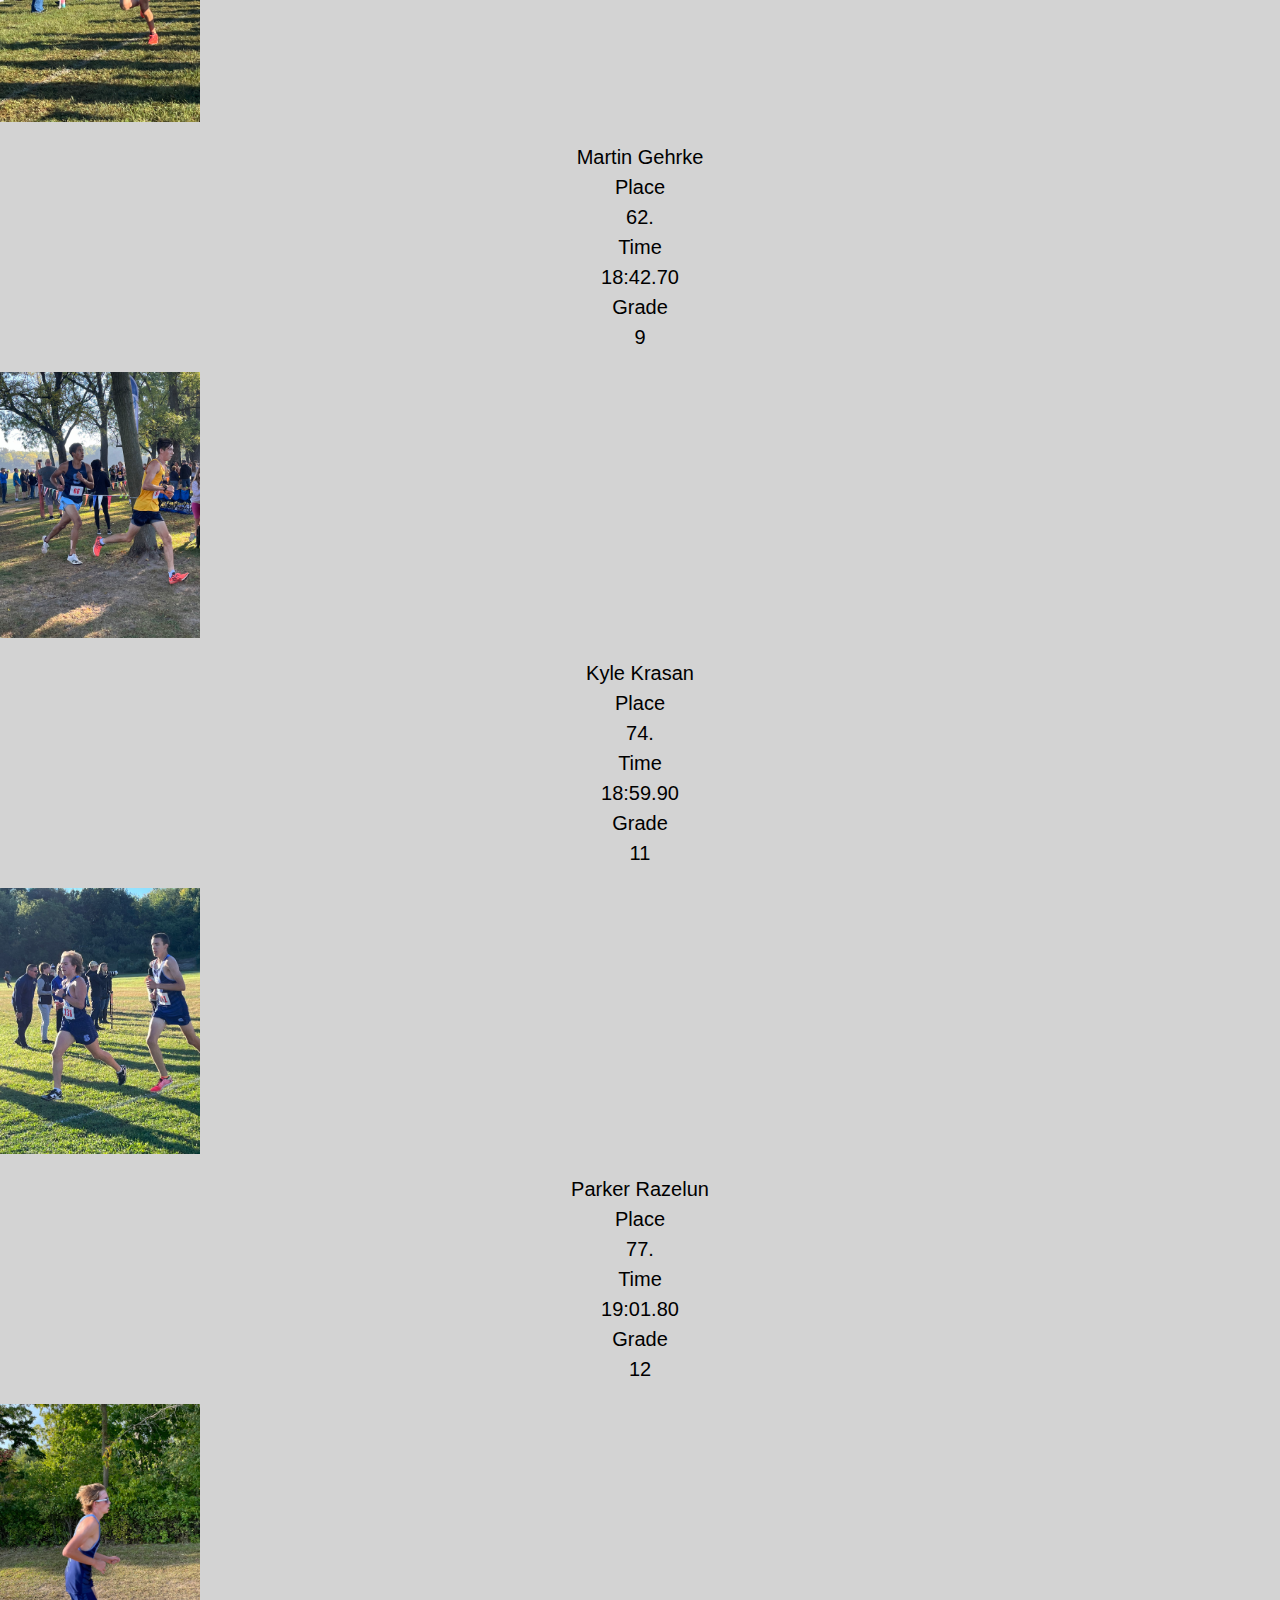
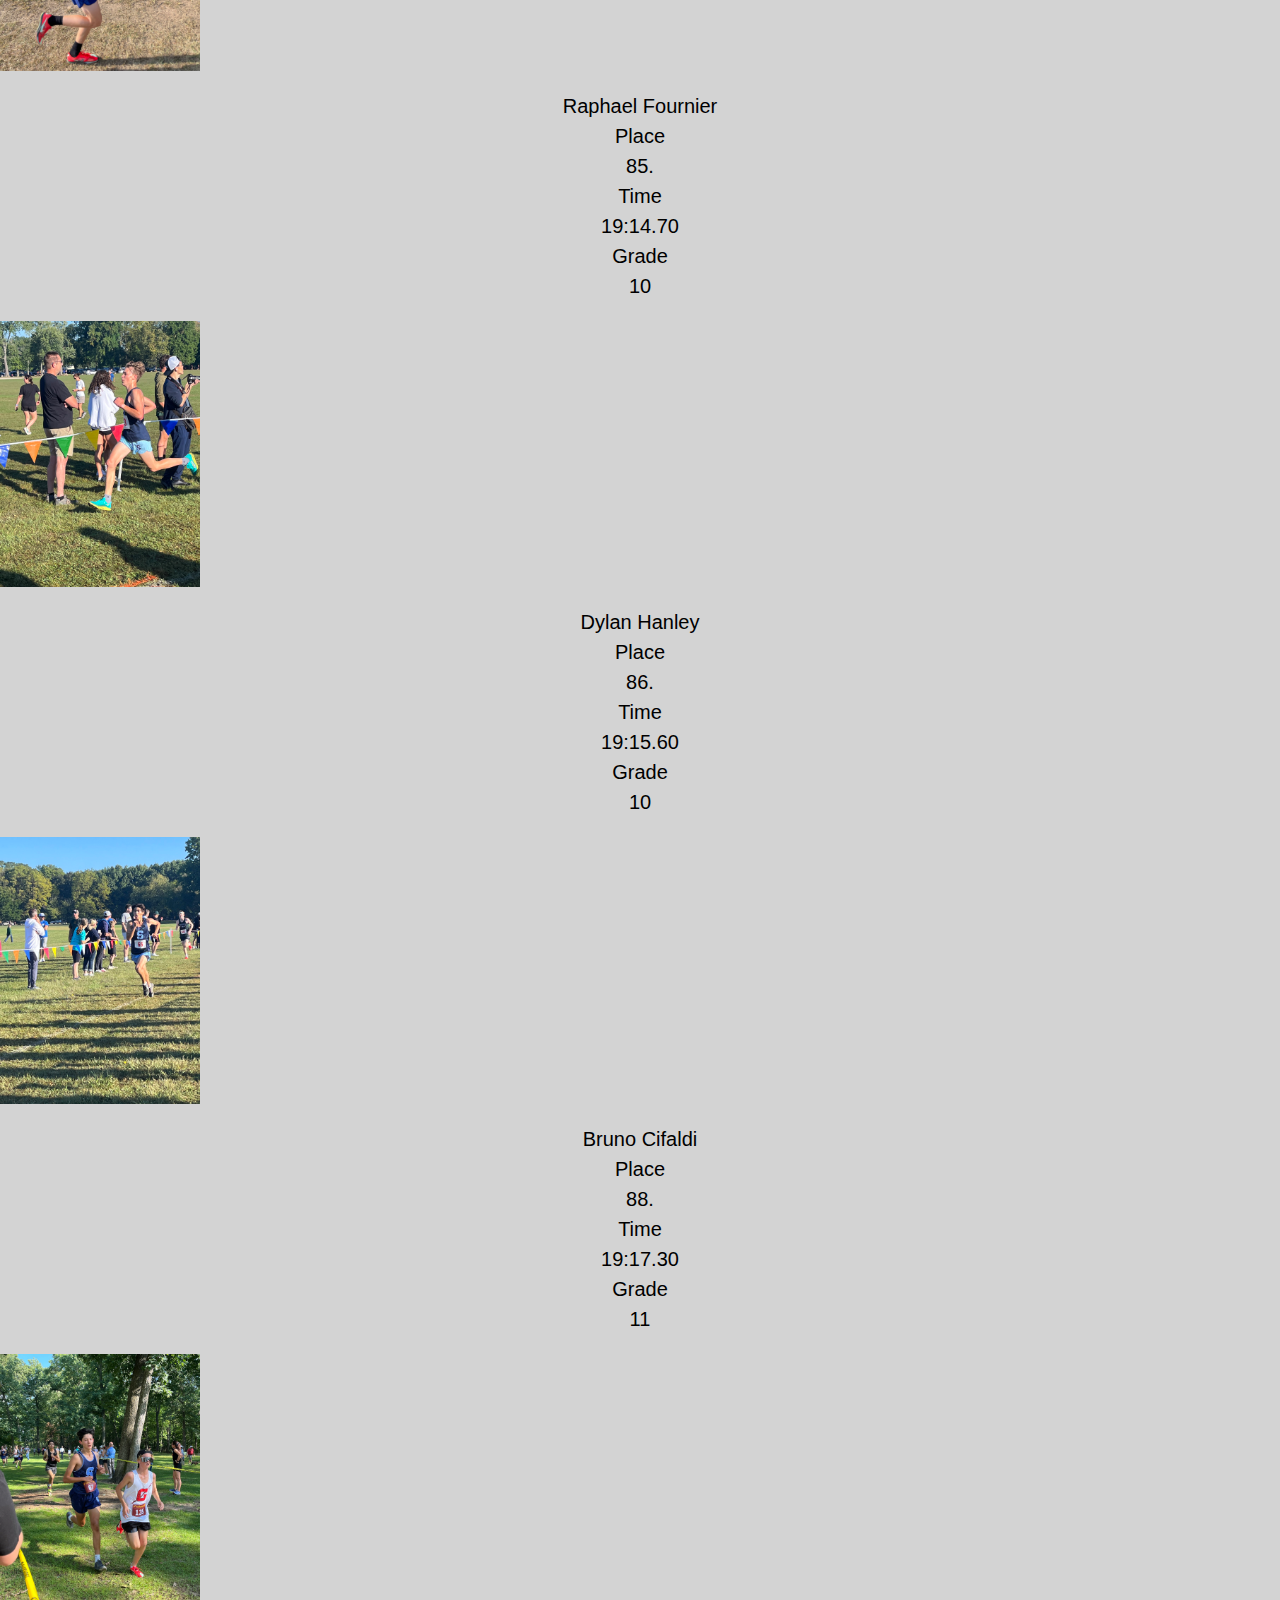
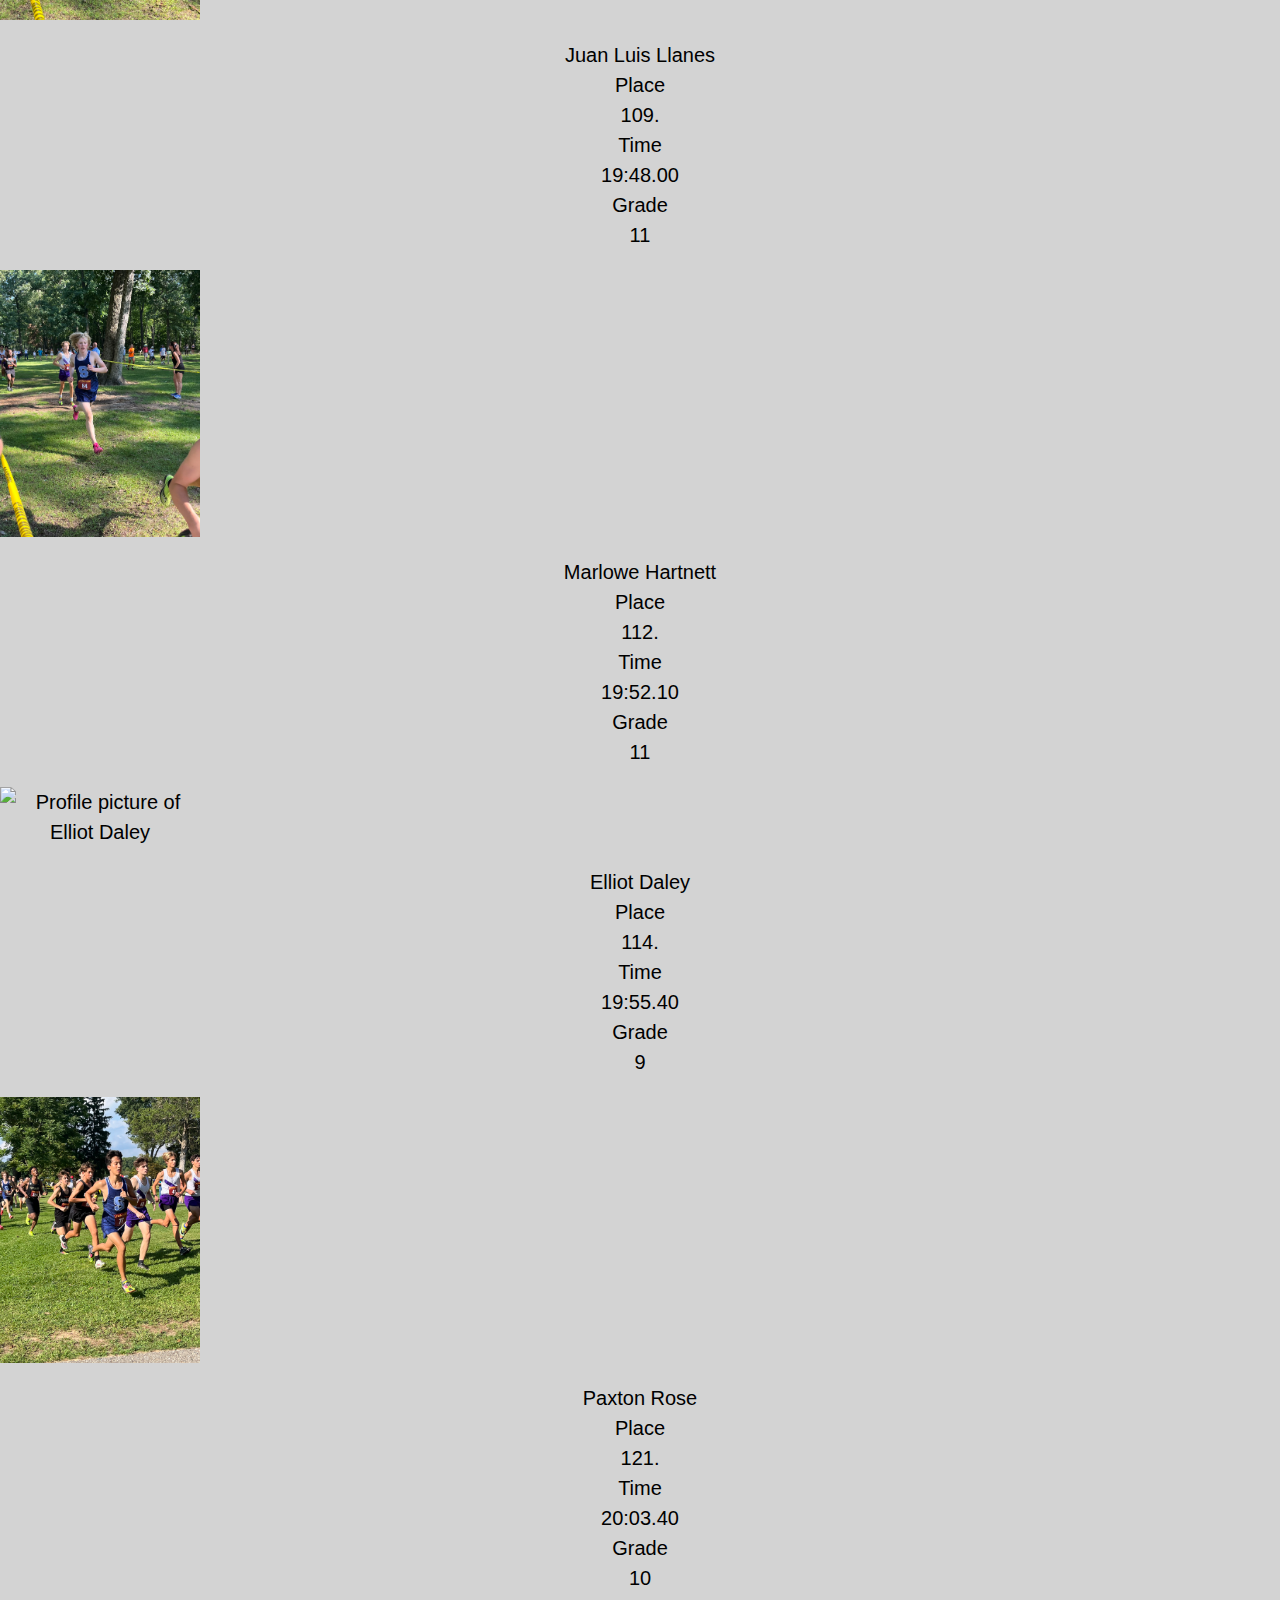
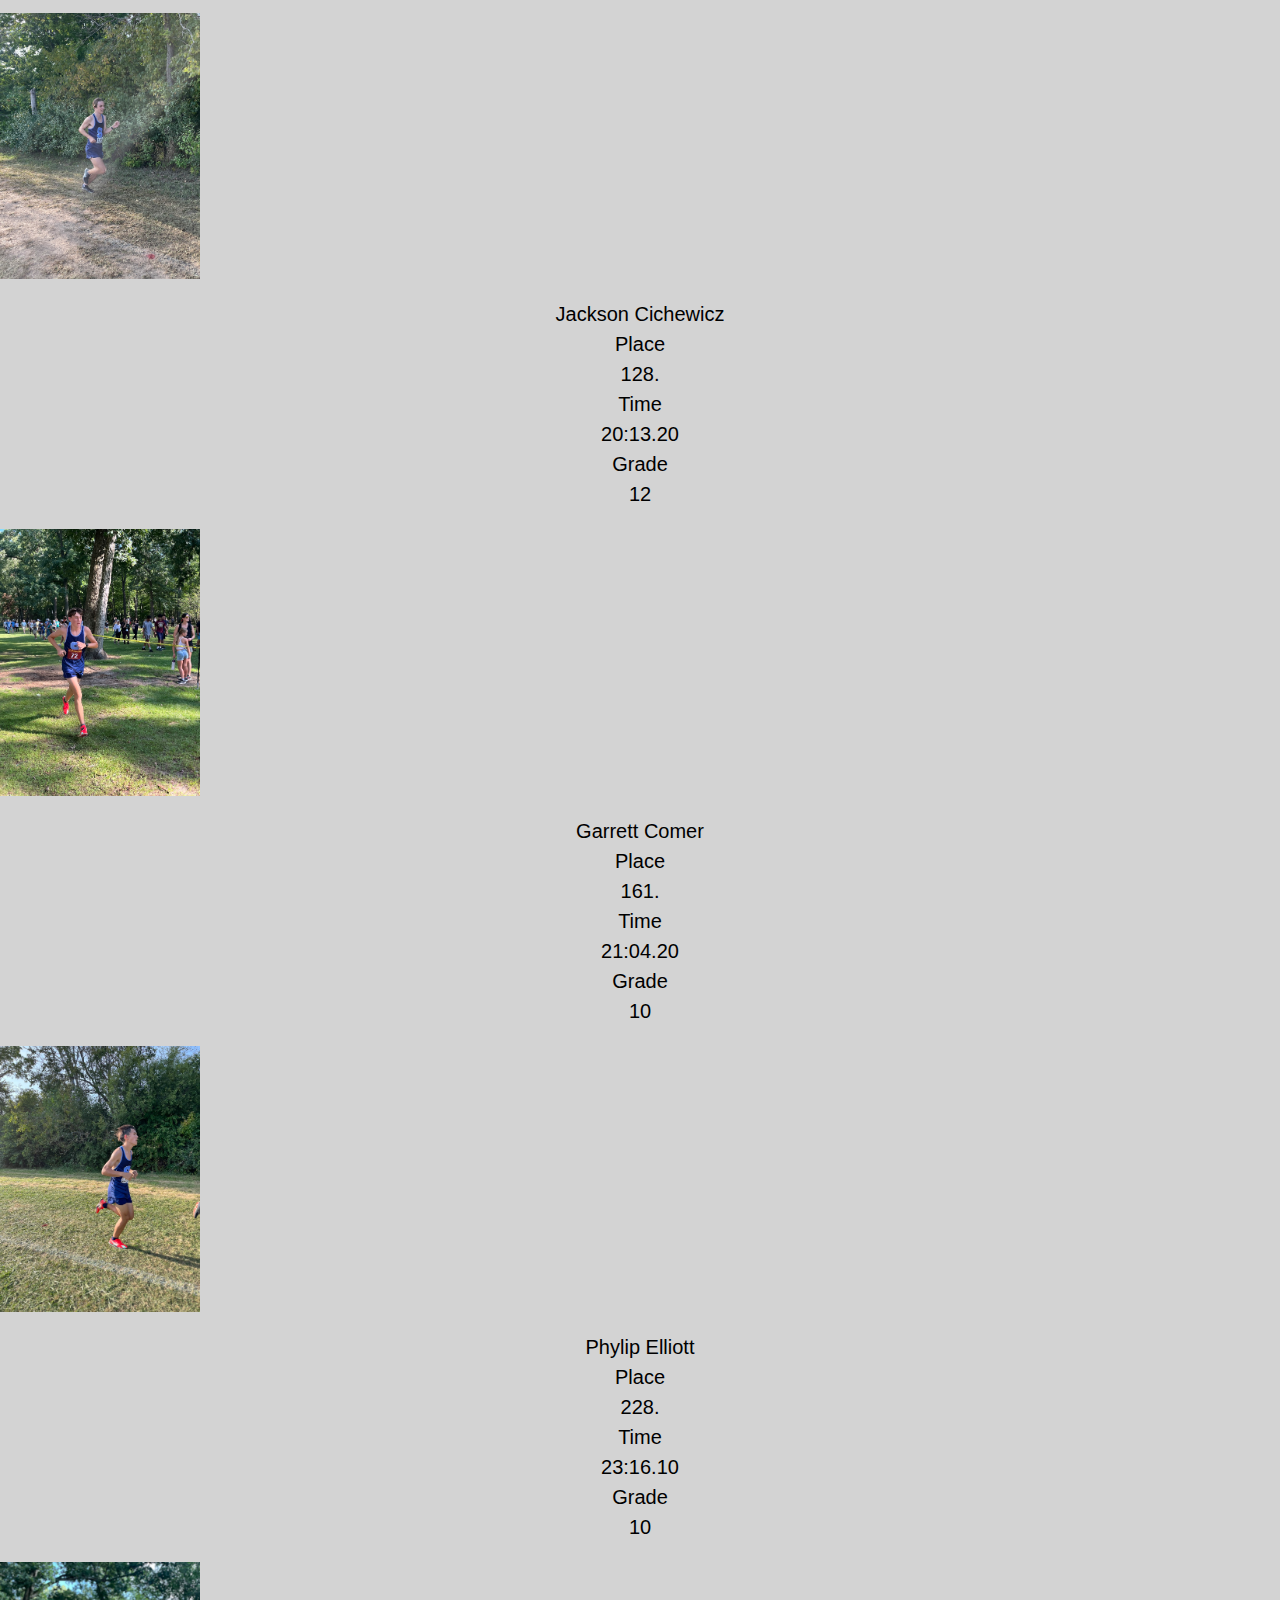
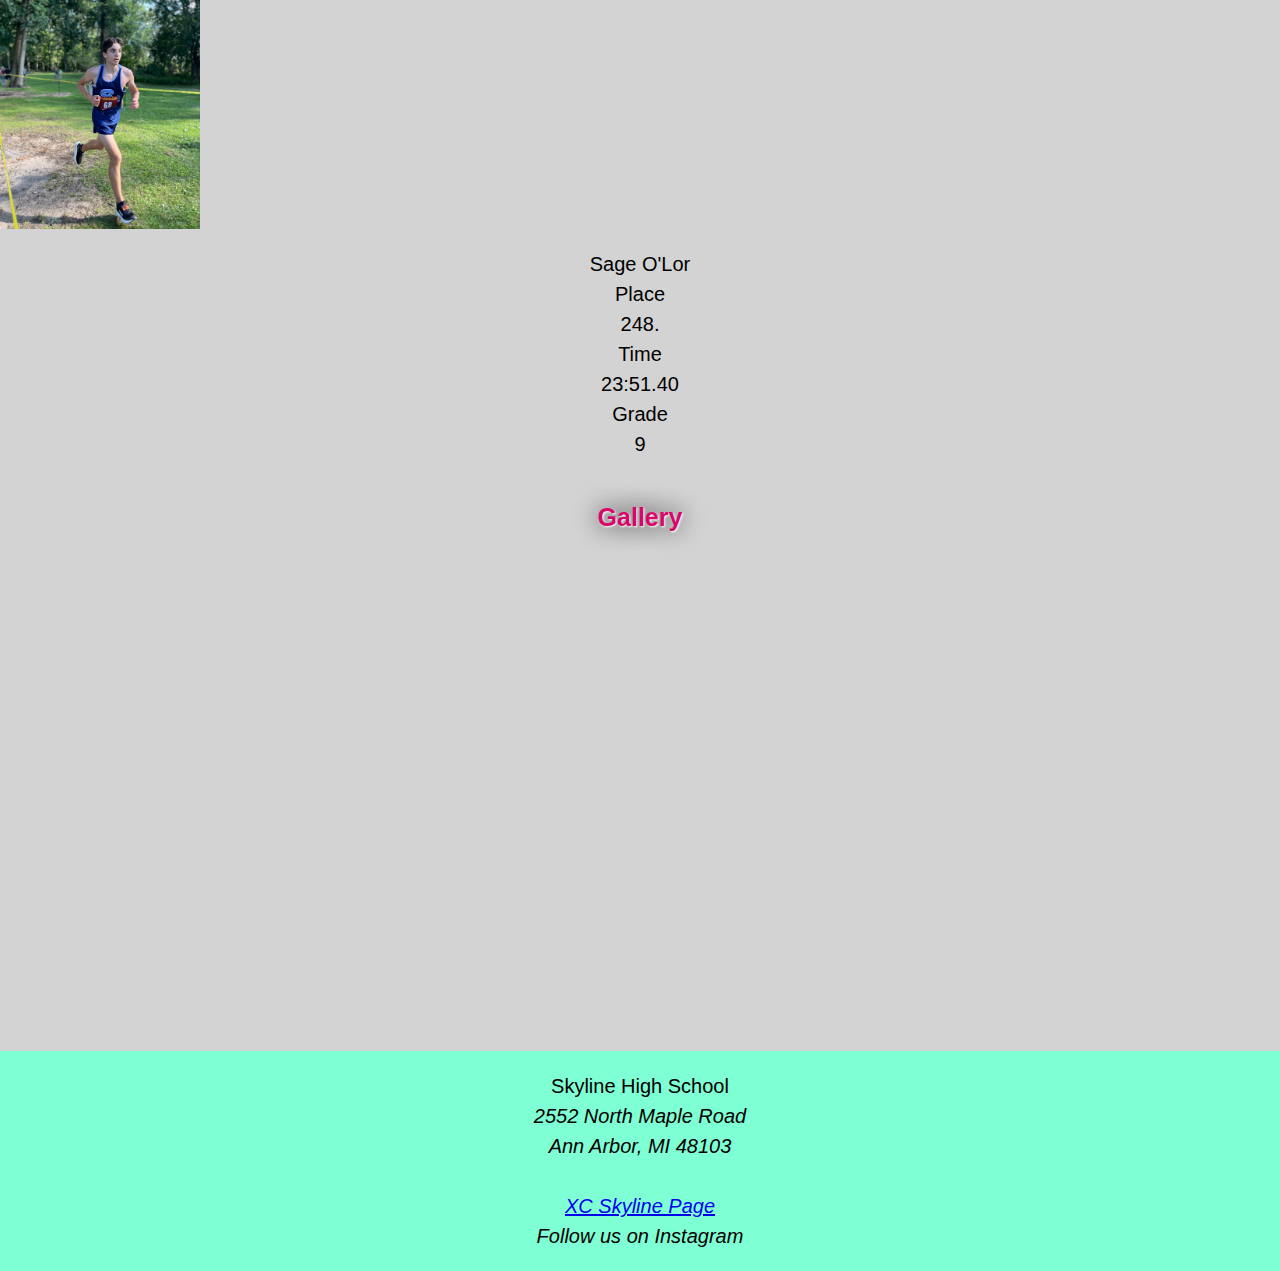
==== commit 83b1c840: "Update 37thMens.html" ====
--- a/37thMens.html
+++ b/37thMens.html
@@ -3,8 +3,8 @@
 <head>
 <meta charset="UTF-8">
 <meta name="viewport" content="width=device-width, initial-scale=1.0">
-<link rel="stylesheet" type="text/css" href="../css/html5reset.css">
-<link rel="stylesheet" type="text/css" href="../css/style.css">
+<link rel="stylesheet" type="text/css" href="css/reset.css">
+<link rel="stylesheet" type="text/css" href="css/style.css">
 <title>37th Early Bird Open Mens 5000 Meters HS Open 5K</title>
 </head>
    <body>
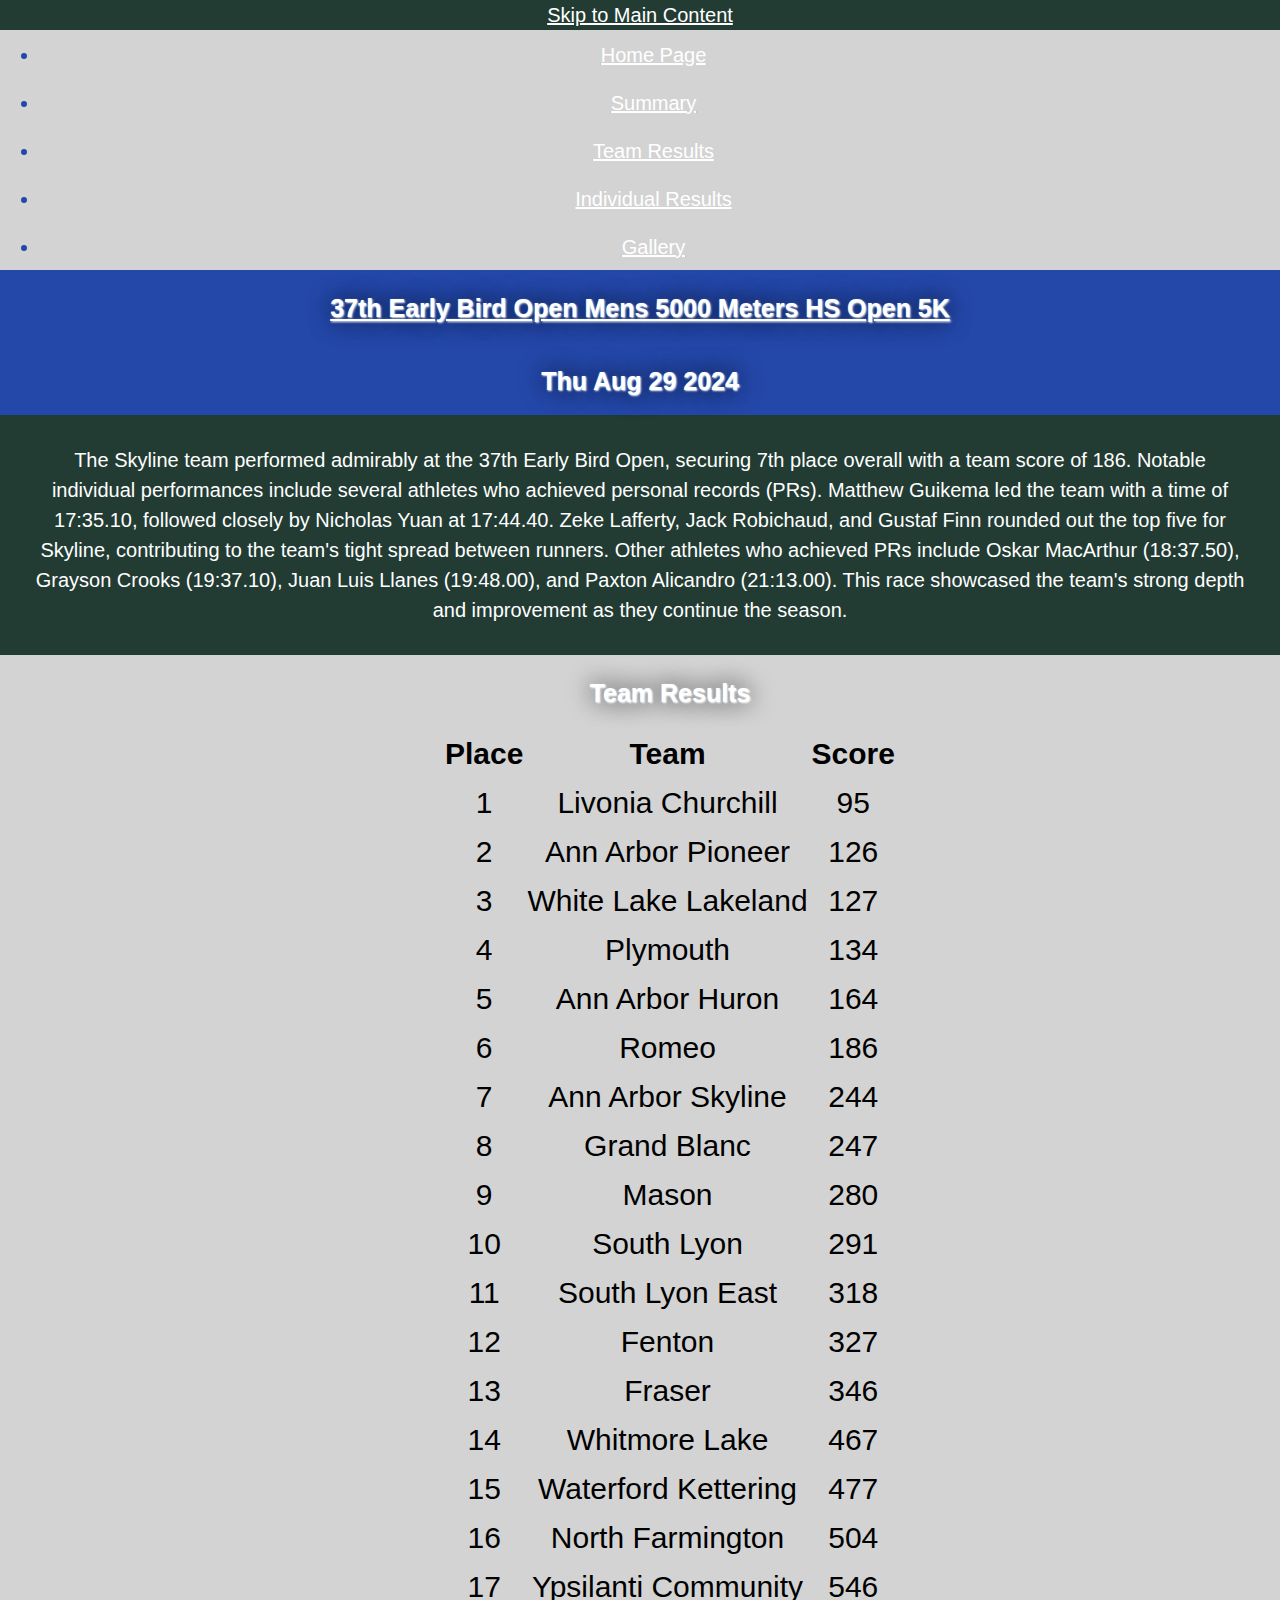
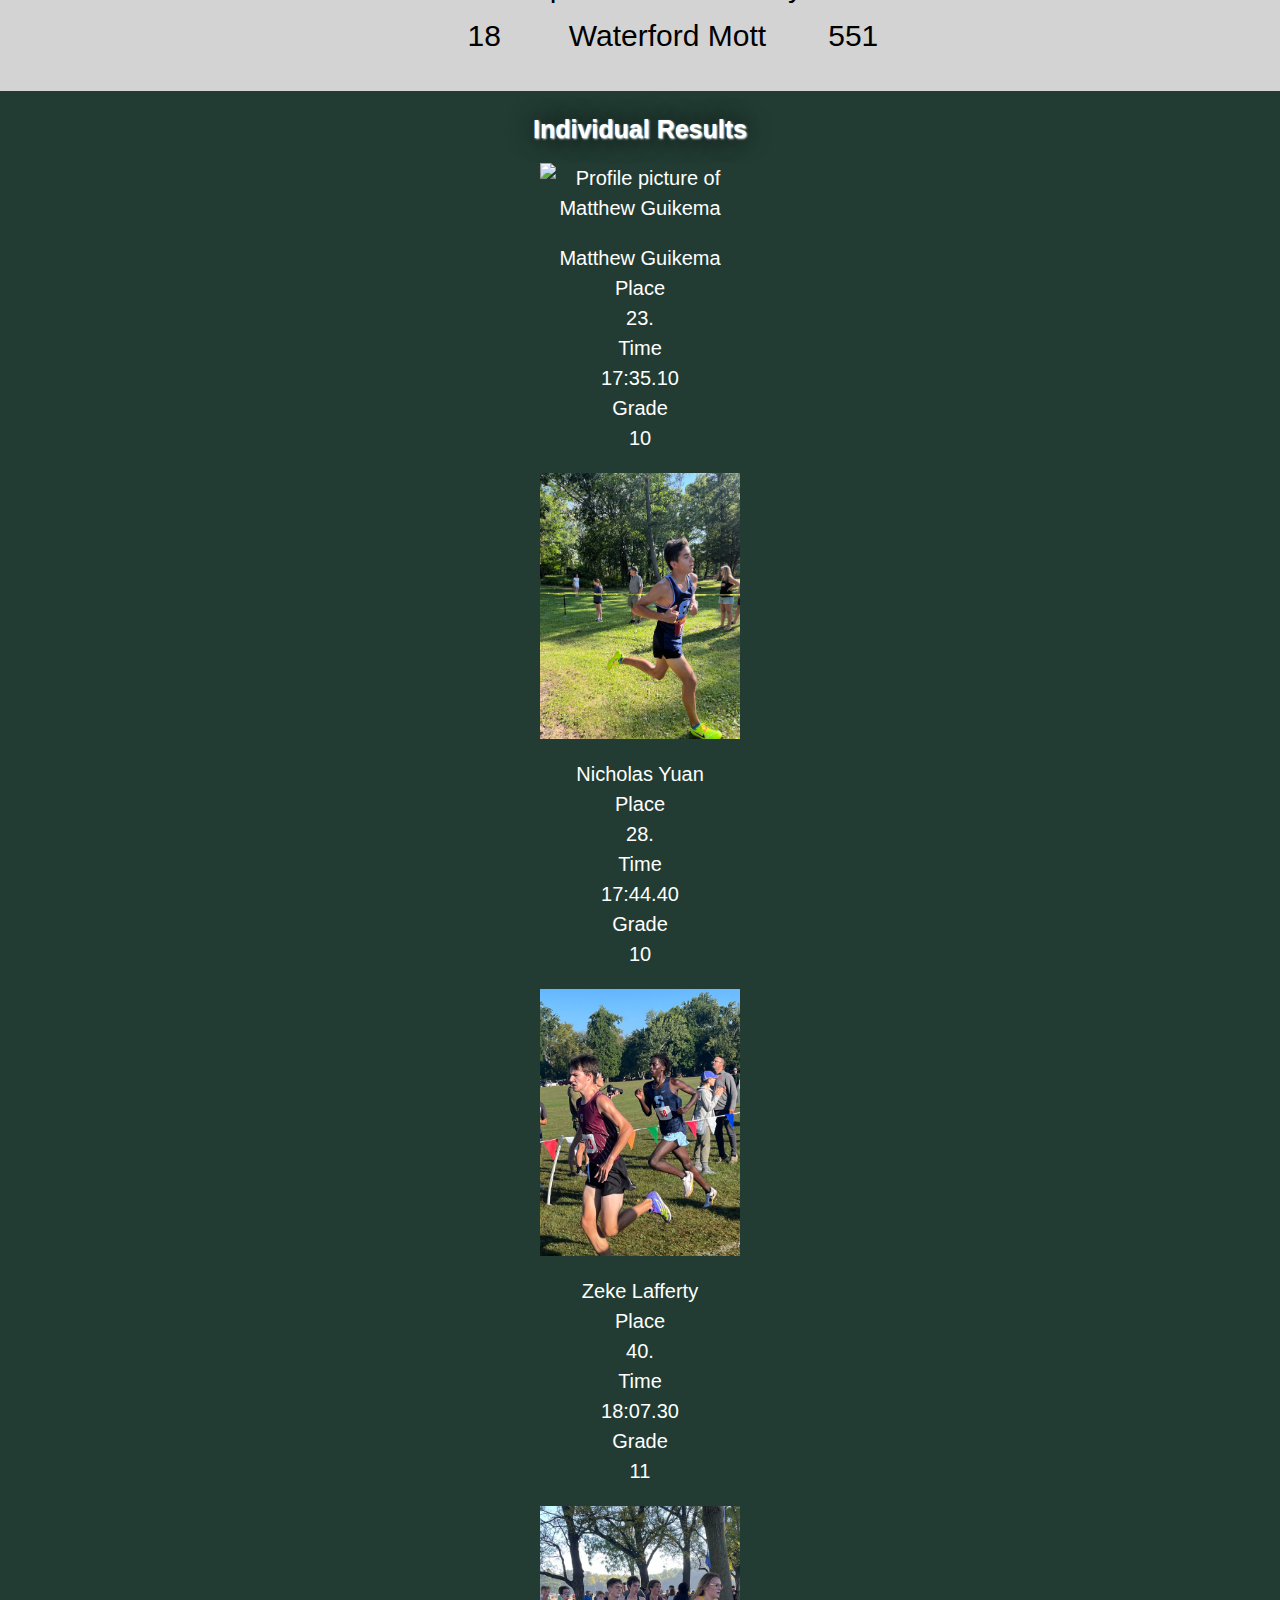
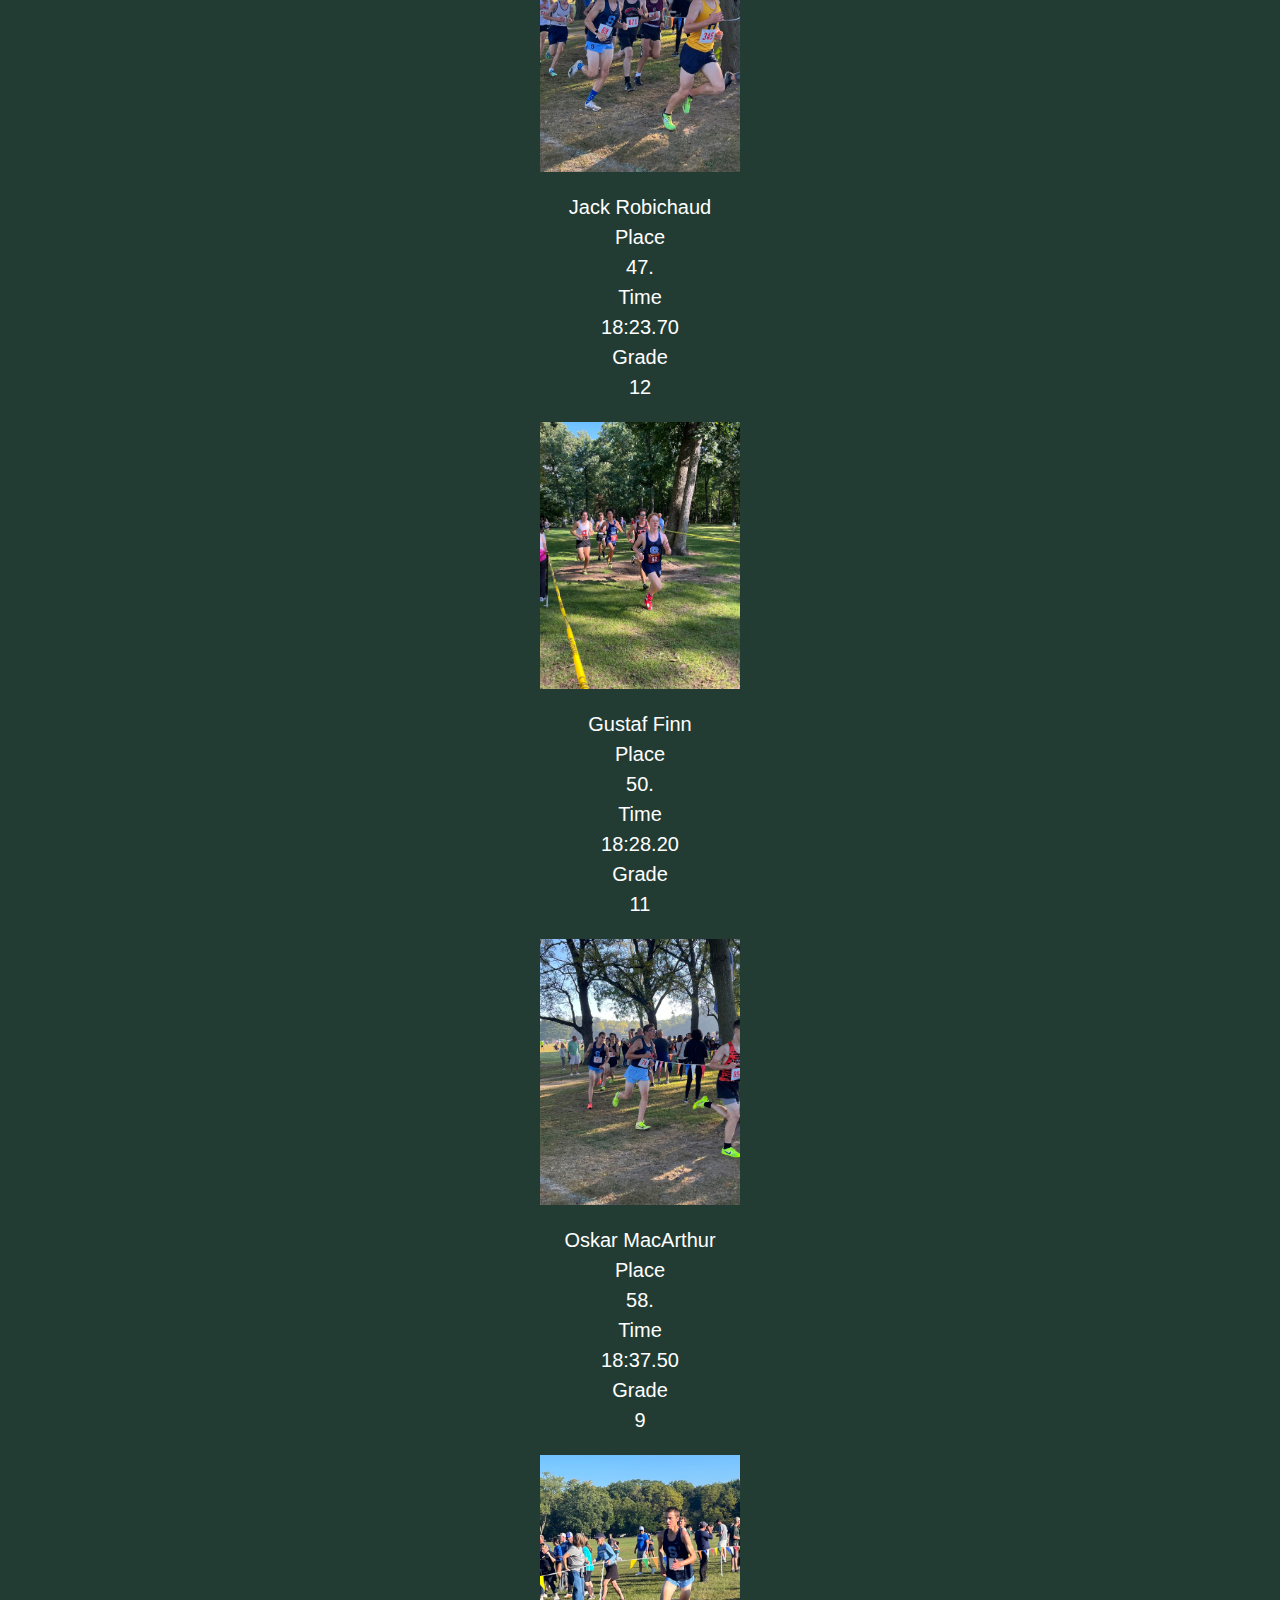
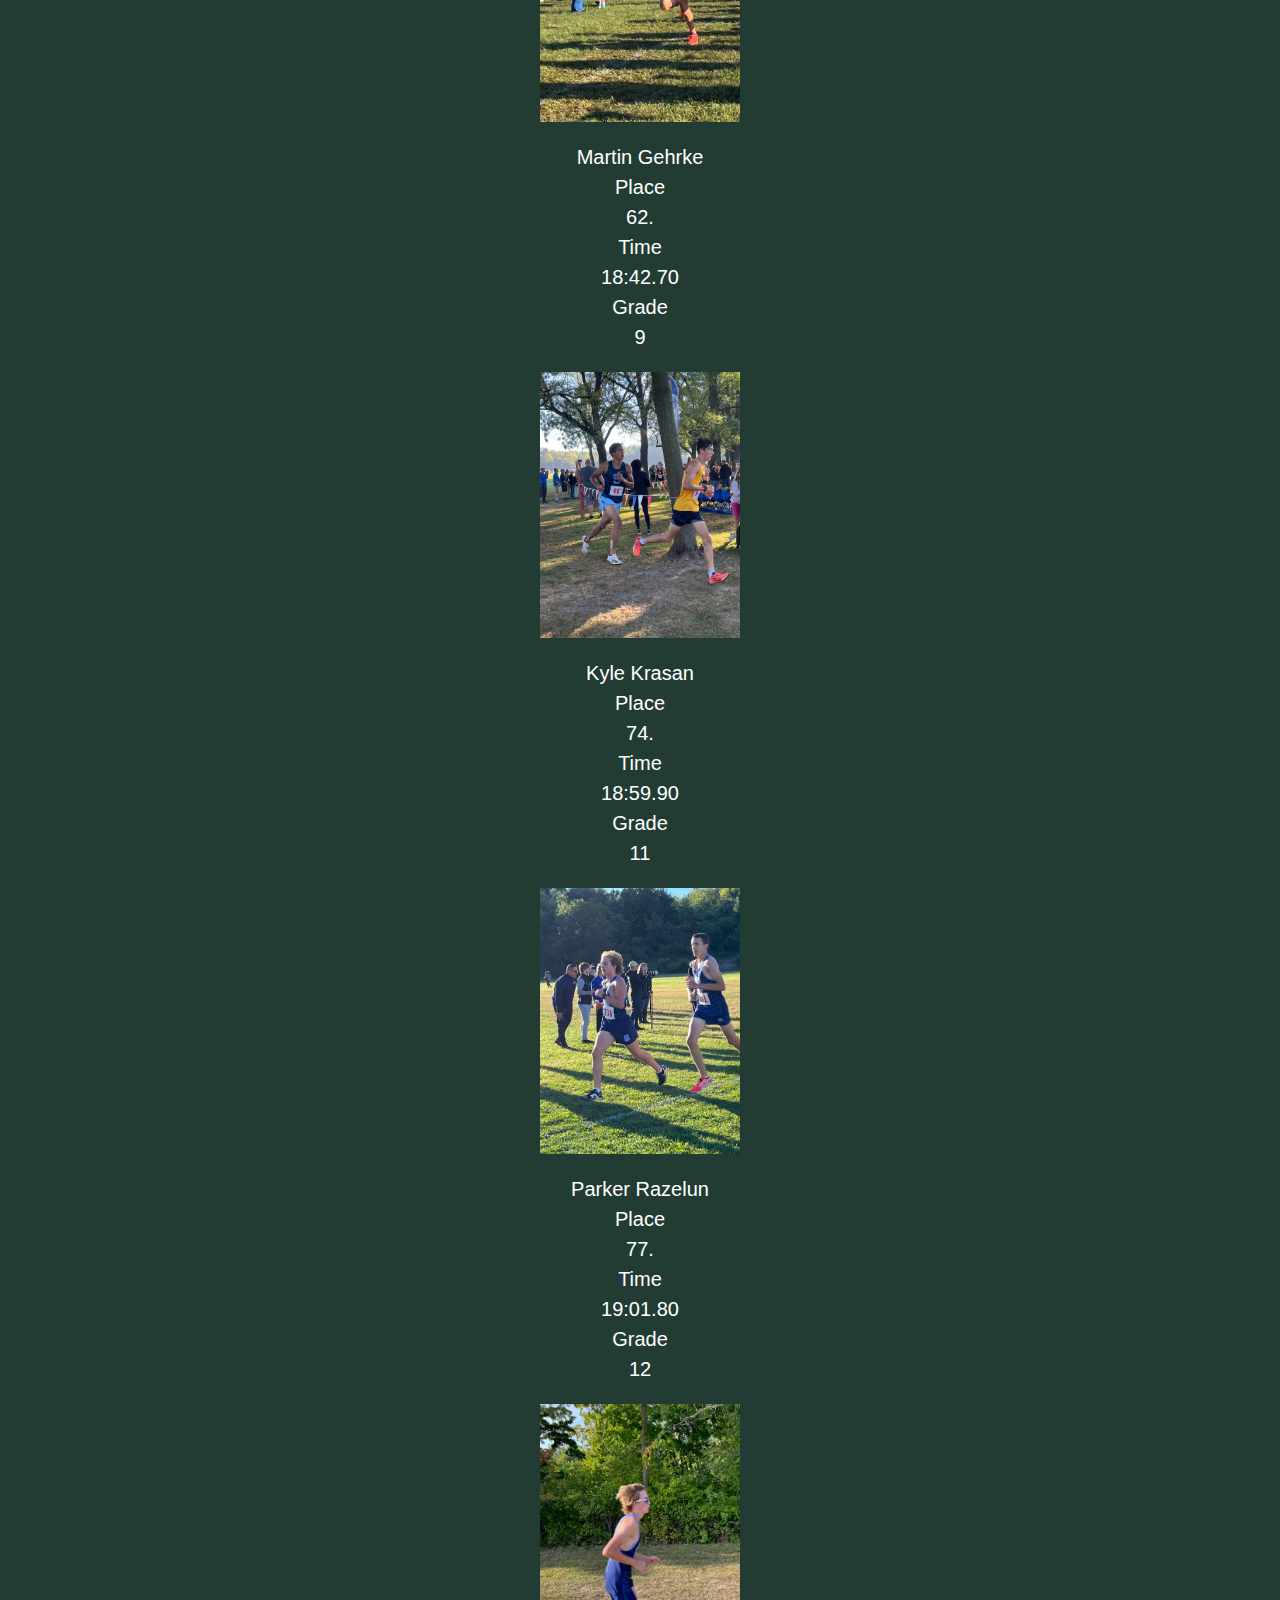
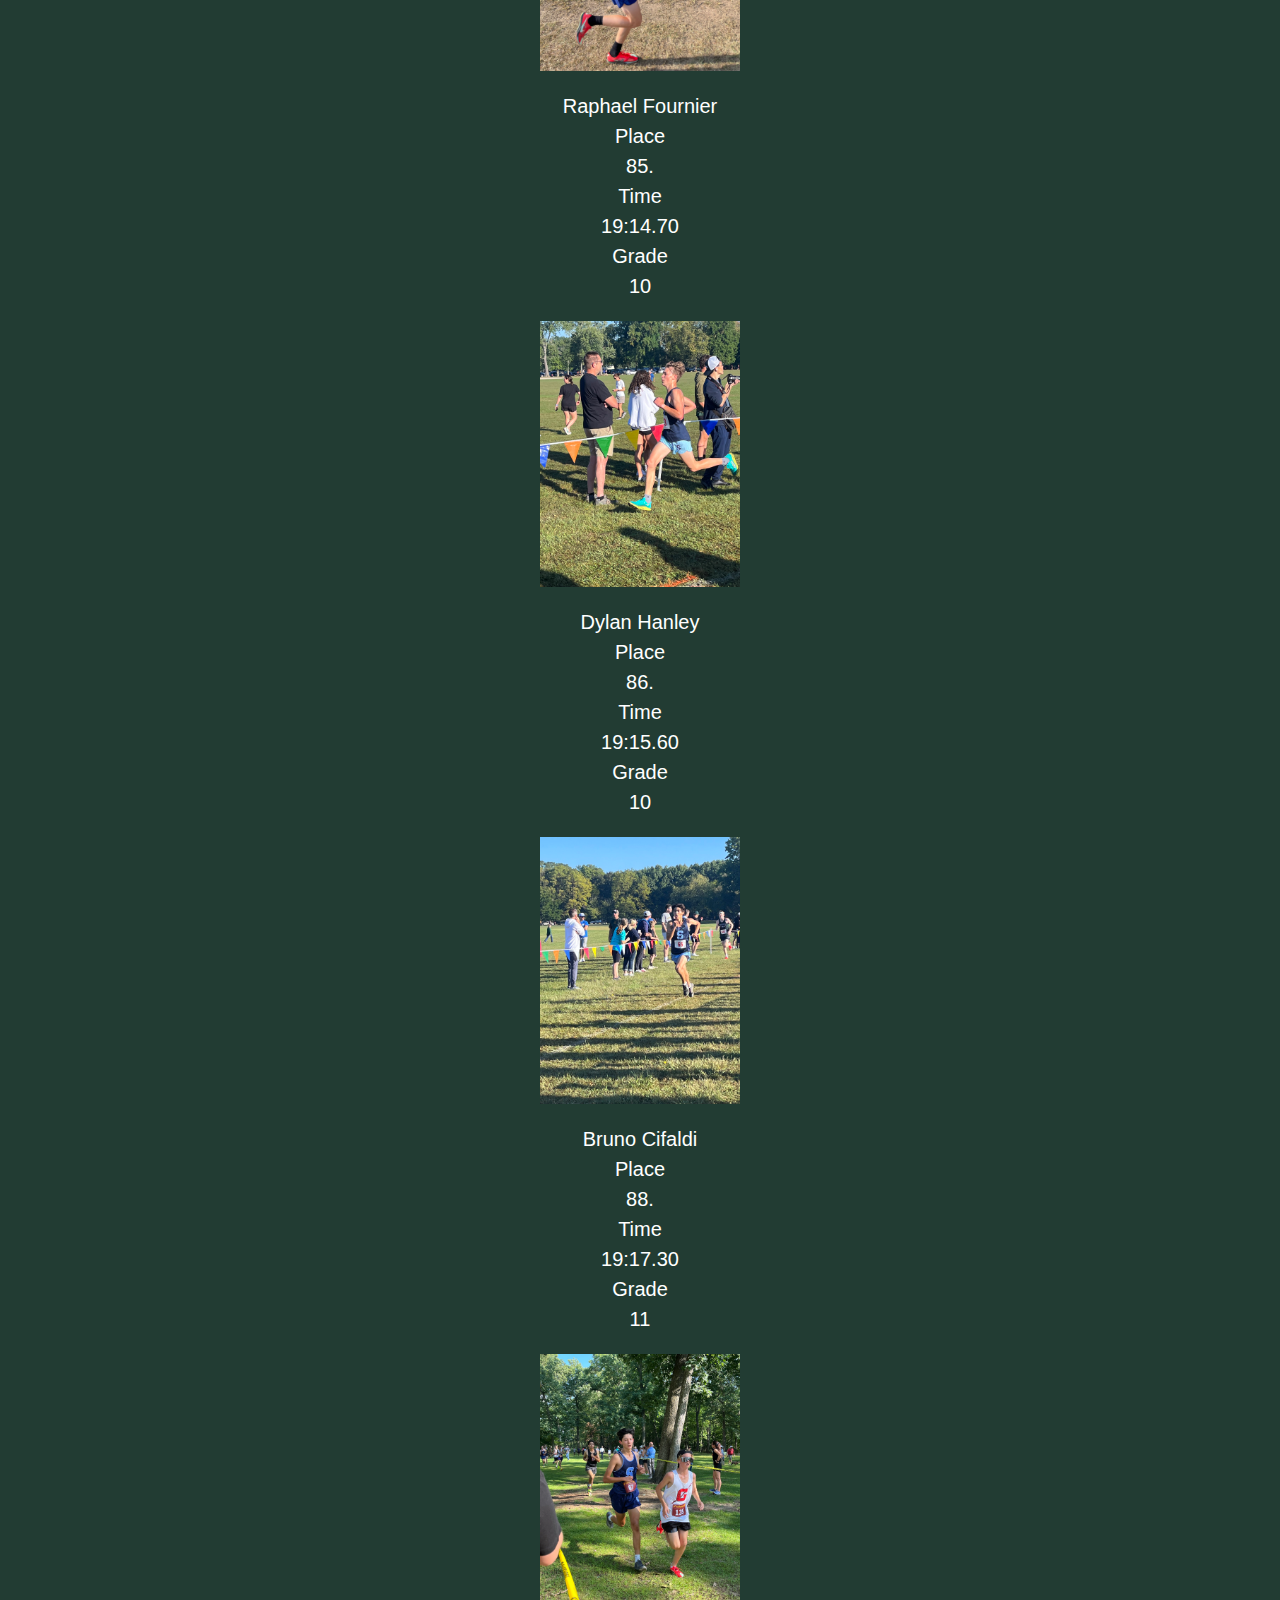
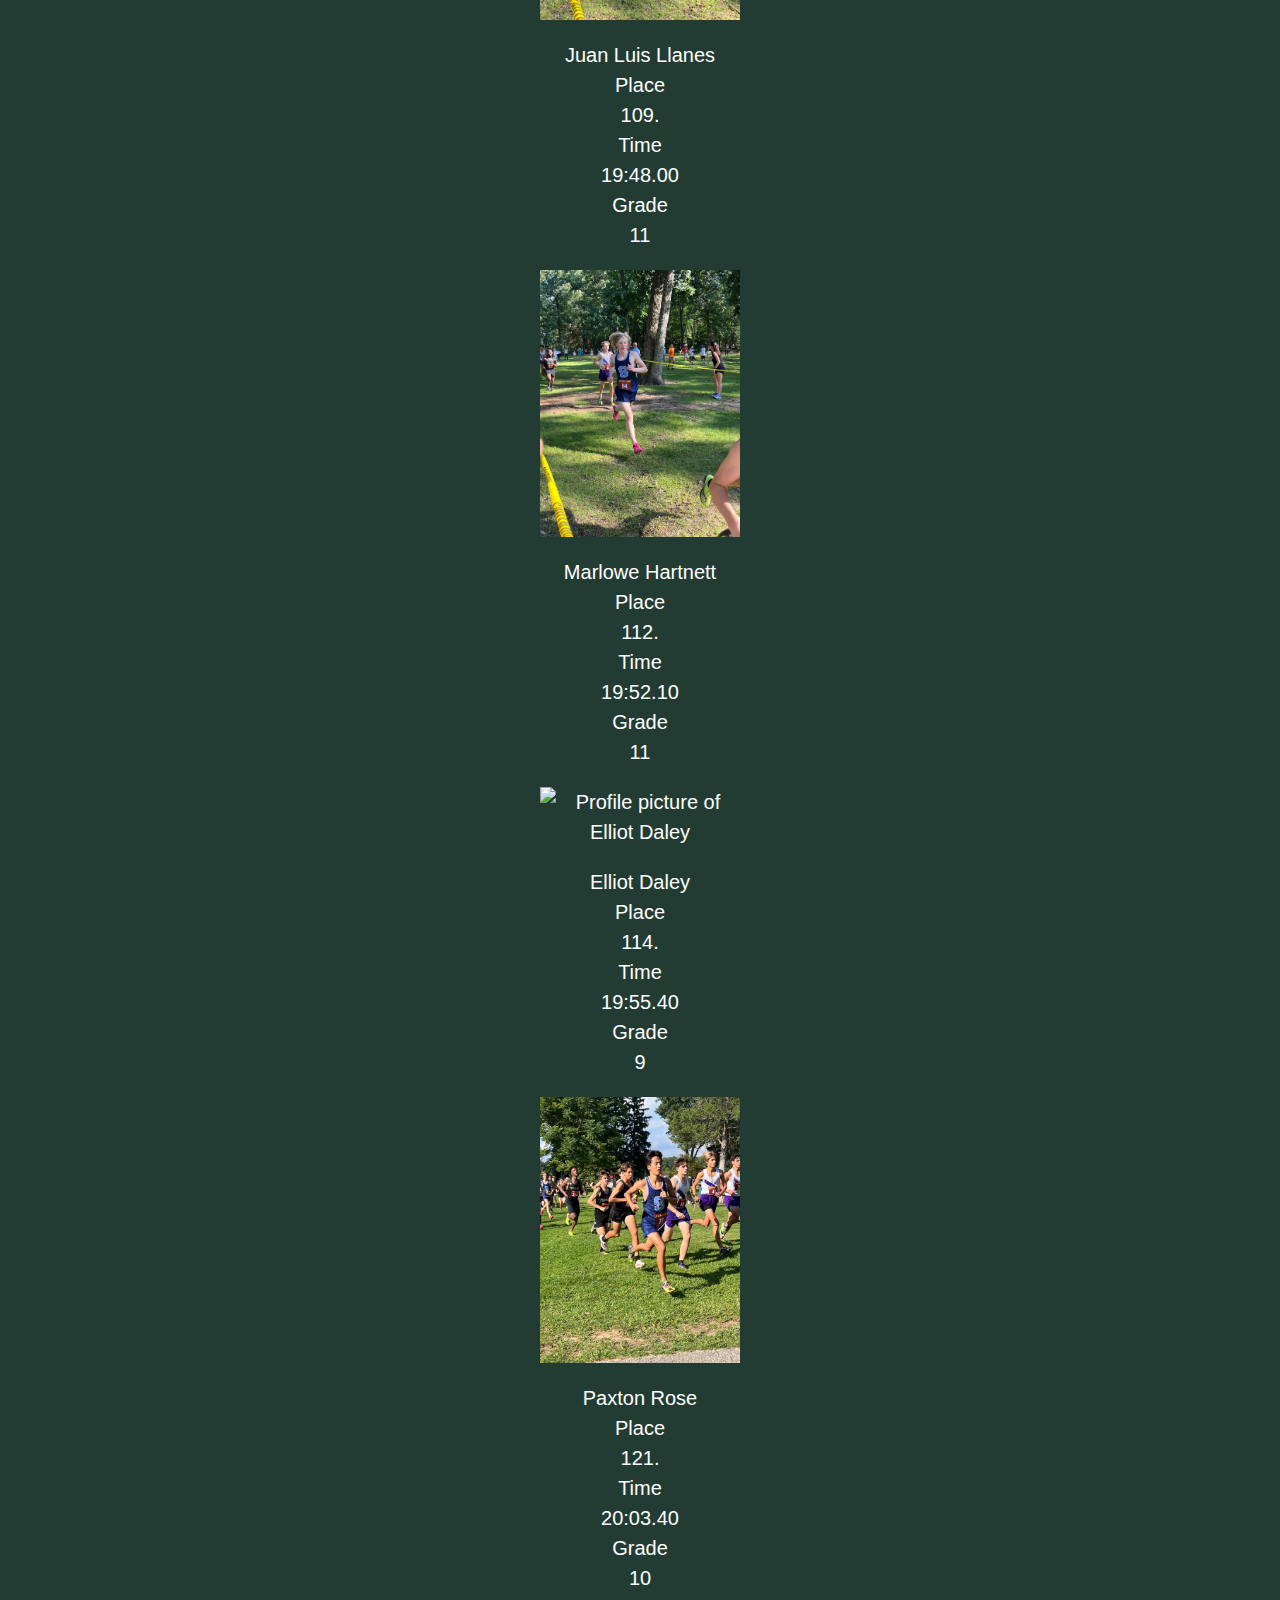
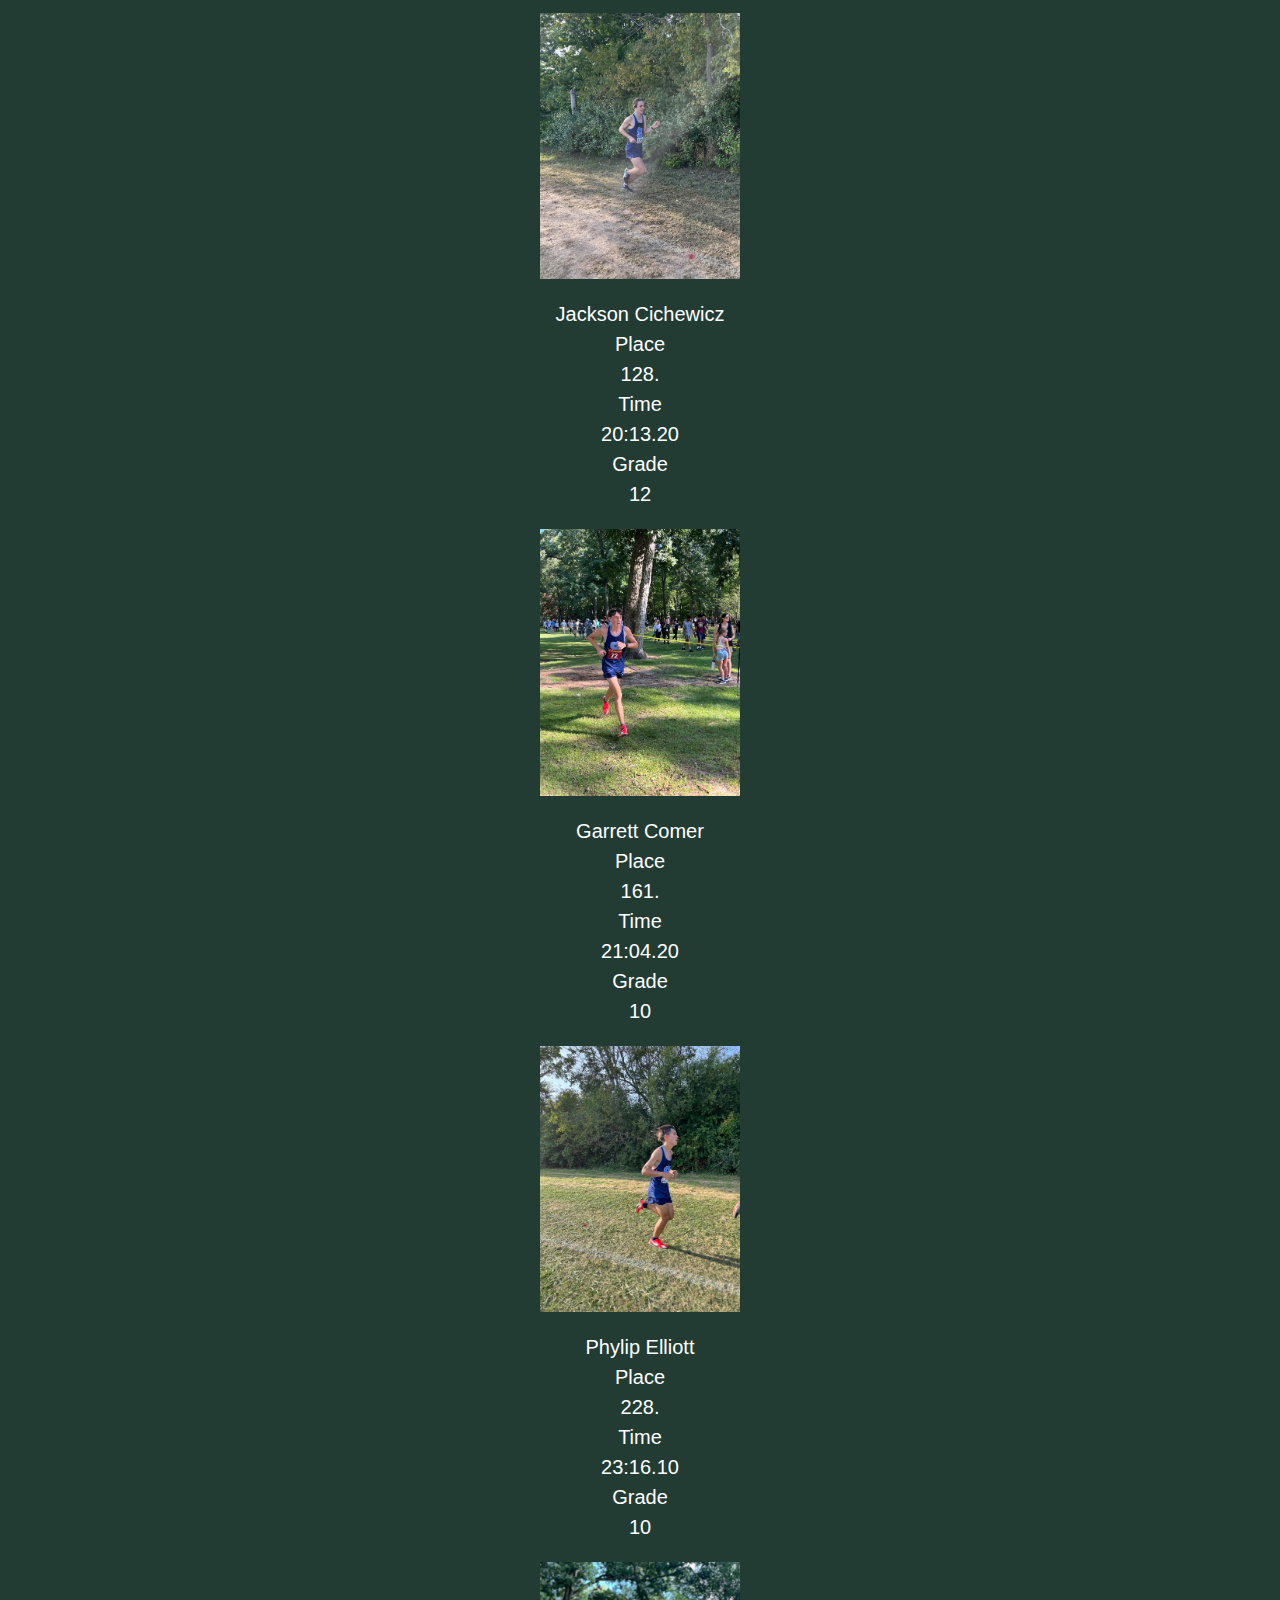
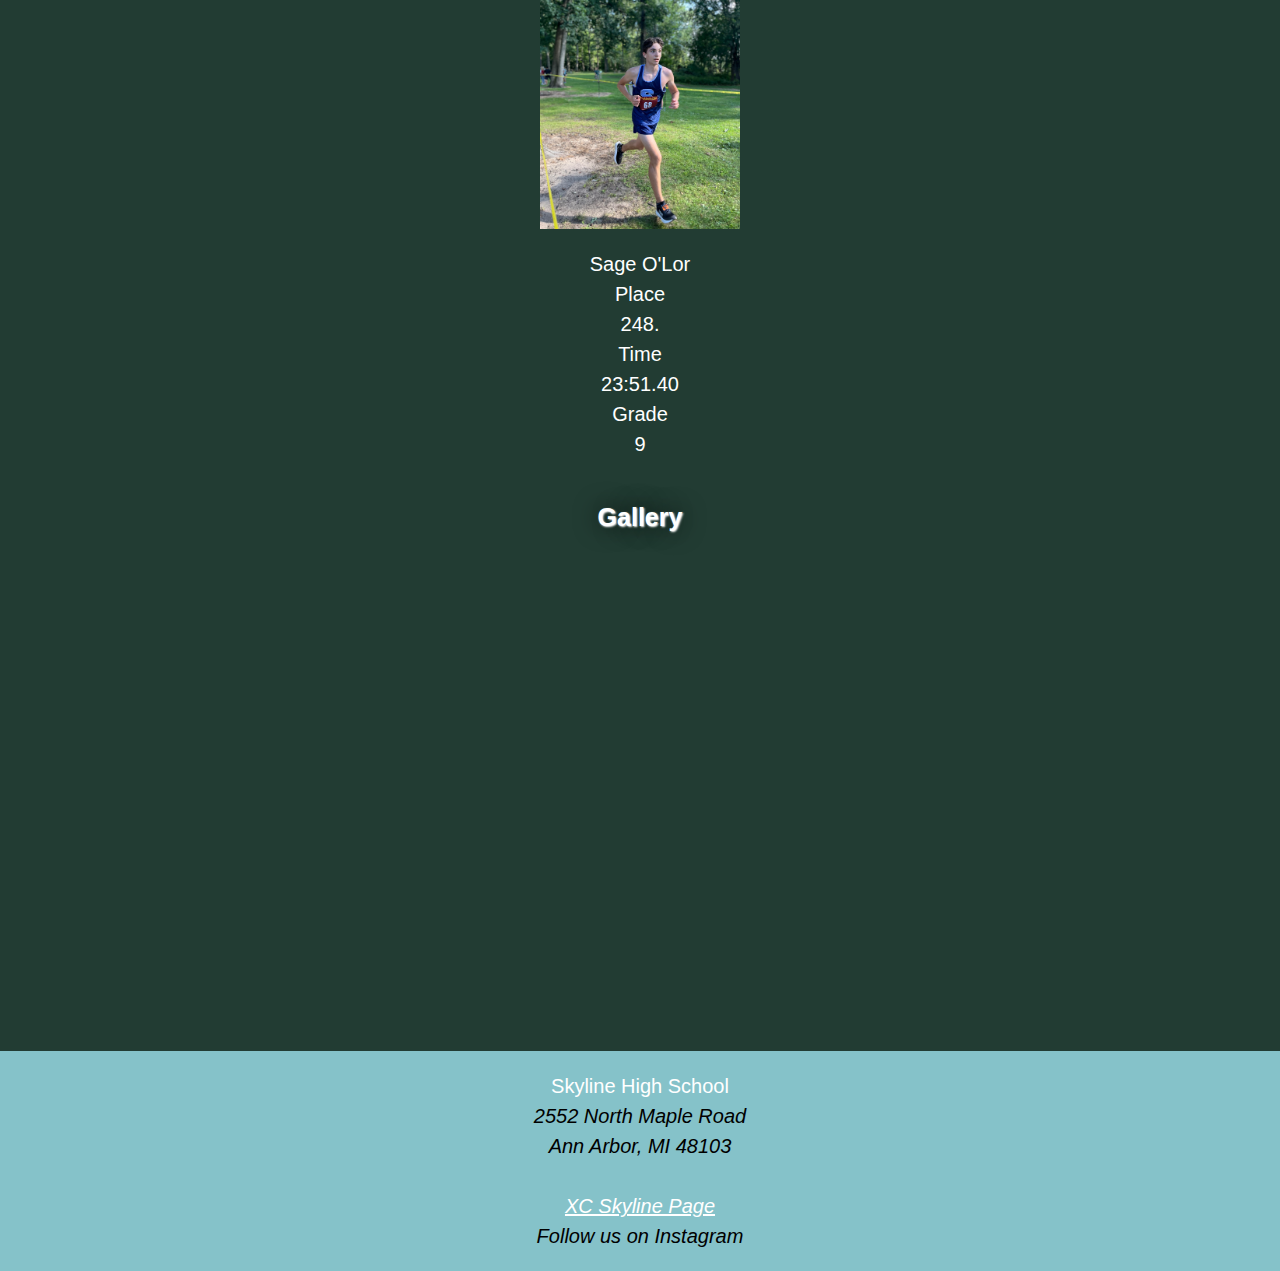
==== commit c110dc4c: "Update 37thMens.html" ====
--- a/37thMens.html
+++ b/37thMens.html
@@ -1,14 +1,14 @@
 <!DOCTYPE html>
 <html lang="en">
 <head>
-<meta charset="UTF-8">
-<meta name="viewport" content="width=device-width, initial-scale=1.0">
-<link rel="stylesheet" type="text/css" href="css/reset.css">
-<link rel="stylesheet" type="text/css" href="css/style.css">
-<title>37th Early Bird Open Mens 5000 Meters HS Open 5K</title>
+    <meta charset="UTF-8">
+    <meta name="viewport" content="width=device-width, initial-scale=1.0">
+    <link rel="stylesheet" type="text/css" href="css/reset.css">
+    <link rel="stylesheet" type="text/css" href="css/style.css">
+    <title>37th Early Bird Open Mens 5000 Meters HS Open 5K</title>
 </head>
-   <body>
-   <a href = "#main">Skip to Main Content</a>
+<body>
+   <a href = "#main" class = "web">Skip to Main Content</a>
    <nav>
      <ul>
         <li><a href="index.html">Home Page</a></li>
@@ -21,7 +21,7 @@
    <header>
       <!--Meet Info-->
        
-        <h1><a href="https://www.athletic.net/CrossCountry/meet/235827/results/943367">37th Early Bird Open Mens 5000 Meters HS Open 5K</a></h1>
+        <h1><a href="https://www.athletic.net/CrossCountry/meet/235827/results/943367" class = "web">37th Early Bird Open Mens 5000 Meters HS Open 5K</a></h1>
         <h2>Thu Aug 29 2024</h2>
     </header>
    <main id = "main">
@@ -32,7 +32,8 @@
     </section>
 <section id="team-results">
 
-        <h2>Team Results</h2><table>
+        <h2>Team Results</h2>
+        <table>
 <tr><th>Place</th><th>Team</th><th>Score</th></tr>
 <tr><td>1</td><td>Livonia Churchill</td><td> 95</td></tr>
 <tr><td>2</td><td>Ann Arbor Pioneer</td><td> 126</td></tr>
@@ -60,7 +61,7 @@
                     <h2>Individual Results</h2>
 <div class="athlete">
 <figure> 
-    <img src="../images/profiles/23349678.jpg" width="200" alt="Profile picture of Matthew Guikema"> 
+    <img src="images/profiles/23349678.jpg" width="200" alt="Profile picture of Matthew Guikema"> 
     <figcaption>Matthew Guikema</figcaption>
 </figure>
 <dl>
@@ -72,7 +73,7 @@
 
 <div class="athlete">
 <figure> 
-    <img src="../images/profiles/21615273.jpg" width="200" alt="Profile picture of Nicholas Yuan"> 
+    <img src="images/profiles/21615273.jpg" width="200" alt="Profile picture of Nicholas Yuan"> 
     <figcaption>Nicholas Yuan</figcaption>
 </figure>
 <dl>
@@ -84,7 +85,7 @@
 
 <div class="athlete">
 <figure> 
-    <img src="../images/profiles/21142917.jpg" width="200" alt="Profile picture of Zeke Lafferty"> 
+    <img src="images/profiles/21142917.jpg" width="200" alt="Profile picture of Zeke Lafferty"> 
     <figcaption>Zeke Lafferty</figcaption>
 </figure>
 <dl>
@@ -96,7 +97,7 @@
 
 <div class="athlete">
 <figure> 
-    <img src="../images/profiles/18820279.jpg" width="200" alt="Profile picture of Jack Robichaud"> 
+    <img src="images/profiles/18820279.jpg" width="200" alt="Profile picture of Jack Robichaud"> 
     <figcaption>Jack Robichaud</figcaption>
 </figure>
 <dl>
@@ -108,7 +109,7 @@
 
 <div class="athlete">
 <figure> 
-    <img src="../images/profiles/21147171.jpg" width="200" alt="Profile picture of Gustaf Finn"> 
+    <img src="images/profiles/21147171.jpg" width="200" alt="Profile picture of Gustaf Finn"> 
     <figcaption>Gustaf Finn</figcaption>
 </figure>
 <dl>
@@ -120,7 +121,7 @@
 
 <div class="athlete">
 <figure> 
-    <img src="../images/profiles/23349698.jpg" width="200" alt="Profile picture of Oskar MacArthur"> 
+    <img src="images/profiles/23349698.jpg" width="200" alt="Profile picture of Oskar MacArthur"> 
     <figcaption>Oskar MacArthur</figcaption>
 </figure>
 <dl>
@@ -132,7 +133,7 @@
 
 <div class="athlete">
 <figure> 
-    <img src="../images/profiles/19203161.jpg" width="200" alt="Profile picture of Martin Gehrke"> 
+    <img src="images/profiles/19203161.jpg" width="200" alt="Profile picture of Martin Gehrke"> 
     <figcaption>Martin Gehrke</figcaption>
 </figure>
 <dl>
@@ -144,7 +145,7 @@
 
 <div class="athlete">
 <figure> 
-    <img src="../images/profiles/21245954.jpg" width="200" alt="Profile picture of Kyle Krasan"> 
+    <img src="images/profiles/21245954.jpg" width="200" alt="Profile picture of Kyle Krasan"> 
     <figcaption>Kyle Krasan</figcaption>
 </figure>
 <dl>
@@ -156,7 +157,7 @@
 
 <div class="athlete">
 <figure> 
-    <img src="../images/profiles/18820257.jpg" width="200" alt="Profile picture of Parker Razelun"> 
+    <img src="images/profiles/18820257.jpg" width="200" alt="Profile picture of Parker Razelun"> 
     <figcaption>Parker Razelun</figcaption>
 </figure>
 <dl>
@@ -168,7 +169,7 @@
 
 <div class="athlete">
 <figure> 
-    <img src="../images/profiles/23564875.jpg" width="200" alt="Profile picture of Raphael Fournier"> 
+    <img src="images/profiles/23564875.jpg" width="200" alt="Profile picture of Raphael Fournier"> 
     <figcaption>Raphael Fournier</figcaption>
 </figure>
 <dl>
@@ -180,7 +181,7 @@
 
 <div class="athlete">
 <figure> 
-    <img src="../images/profiles/23349680.jpg" width="200" alt="Profile picture of Dylan Hanley"> 
+    <img src="images/profiles/23349680.jpg" width="200" alt="Profile picture of Dylan Hanley"> 
     <figcaption>Dylan Hanley</figcaption>
 </figure>
 <dl>
@@ -192,7 +193,7 @@
 
 <div class="athlete">
 <figure> 
-    <img src="../images/profiles/21147176.jpg" width="200" alt="Profile picture of Bruno Cifaldi"> 
+    <img src="images/profiles/21147176.jpg" width="200" alt="Profile picture of Bruno Cifaldi"> 
     <figcaption>Bruno Cifaldi</figcaption>
 </figure>
 <dl>
@@ -204,7 +205,7 @@
 
 <div class="athlete">
 <figure> 
-    <img src="../images/profiles/23564880.jpg" width="200" alt="Profile picture of Juan Luis Llanes"> 
+    <img src="images/profiles/23564880.jpg" width="200" alt="Profile picture of Juan Luis Llanes"> 
     <figcaption>Juan Luis Llanes</figcaption>
 </figure>
 <dl>
@@ -216,7 +217,7 @@
 
 <div class="athlete">
 <figure> 
-    <img src="../images/profiles/21147174.jpg" width="200" alt="Profile picture of Marlowe Hartnett"> 
+    <img src="images/profiles/21147174.jpg" width="200" alt="Profile picture of Marlowe Hartnett"> 
     <figcaption>Marlowe Hartnett</figcaption>
 </figure>
 <dl>
@@ -228,7 +229,7 @@
 
 <div class="athlete">
 <figure> 
-    <img src="../images/profiles/26322015.jpg" width="200" alt="Profile picture of Elliot Daley"> 
+    <img src="images/profiles/26322015.jpg" width="200" alt="Profile picture of Elliot Daley"> 
     <figcaption>Elliot Daley</figcaption>
 </figure>
 <dl>
@@ -240,7 +241,7 @@
 
 <div class="athlete">
 <figure> 
-    <img src="../images/profiles/23349712.jpg" width="200" alt="Profile picture of Paxton Rose"> 
+    <img src="images/profiles/23349712.jpg" width="200" alt="Profile picture of Paxton Rose"> 
     <figcaption>Paxton Rose</figcaption>
 </figure>
 <dl>
@@ -252,7 +253,7 @@
 
 <div class="athlete">
 <figure> 
-    <img src="../images/profiles/26322046.jpg" width="200" alt="Profile picture of Jackson Cichewicz"> 
+    <img src="images/profiles/26322046.jpg" width="200" alt="Profile picture of Jackson Cichewicz"> 
     <figcaption>Jackson Cichewicz</figcaption>
 </figure>
 <dl>
@@ -264,7 +265,7 @@
 
 <div class="athlete">
 <figure> 
-    <img src="../images/profiles/21615274.jpg" width="200" alt="Profile picture of Garrett Comer"> 
+    <img src="images/profiles/21615274.jpg" width="200" alt="Profile picture of Garrett Comer"> 
     <figcaption>Garrett Comer</figcaption>
 </figure>
 <dl>
@@ -276,7 +277,7 @@
 
 <div class="athlete">
 <figure> 
-    <img src="../images/profiles/23636797.jpg" width="200" alt="Profile picture of Phylip Elliott"> 
+    <img src="images/profiles/23636797.jpg" width="200" alt="Profile picture of Phylip Elliott"> 
     <figcaption>Phylip Elliott</figcaption>
 </figure>
 <dl>
@@ -288,7 +289,7 @@
 
 <div class="athlete">
 <figure> 
-    <img src="../images/profiles/26322021.jpg" width="200" alt="Profile picture of Sage O'Lor"> 
+    <img src="images/profiles/26322021.jpg" width="200" alt="Profile picture of Sage O'Lor"> 
     <figcaption>Sage O'Lor</figcaption>
 </figure>
 <dl>
@@ -301,31 +302,31 @@
 
         <section id = "gallery">
         <h2>Gallery</h2>
-        <img src=../images/meets/235827/IMG_9036.jpg width = "200" alt="">
-<img src=../images/meets/235827/IMG_9024.jpg width = "200" alt="">
-<img src=../images/meets/235827/IMG_9032.jpg width = "200" alt="">
-<img src=../images/meets/235827/IMG_9043.jpg width = "200" alt="">
-<img src=../images/meets/235827/IMG_9045.jpg width = "200" alt="">
-<img src=../images/meets/235827/IMG_9026.jpg width = "200" alt="">
-<img src=../images/meets/235827/IMG_8974.jpg width = "200" alt="">
-<img src=../images/meets/235827/IMG_20240829_171701146.jpg width = "200" alt="">
-<img src=../images/meets/235827/IMG_9049.jpg width = "200" alt="">
-<img src=../images/meets/235827/IMG_9031.jpg width = "200" alt="">
-<img src=../images/meets/235827/IMG_20240829_171709091.jpg width = "200" alt="">
-<img src=../images/meets/235827/IMG_9038.jpg width = "200" alt="">
-<img src=../images/meets/235827/IMG_9023.jpg width = "200" alt="">
-<img src=../images/meets/235827/IMG_8973.jpg width = "200" alt="">
-<img src=../images/meets/235827/IMG_9019.jpg width = "200" alt="">
-<img src=../images/meets/235827/IMG_9025.jpg width = "200" alt="">
-<img src=../images/meets/235827/IMG_9050.jpg width = "200" alt="">
-<img src=../images/meets/235827/IMG_9035.jpg width = "200" alt="">
-<img src=../images/meets/235827/IMG_9030.jpg width = "200" alt="">
-<img src=../images/meets/235827/IMG_9034.jpg width = "200" alt="">
-<img src=../images/meets/235827/IMG_9033.jpg width = "200" alt="">
-<img src=../images/meets/235827/IMG_9039.jpg width = "200" alt="">
-<img src=../images/meets/235827/IMG_9037.jpg width = "200" alt="">
-<img src=../images/meets/235827/IMG_9051.jpg width = "200" alt="">
-<img src=../images/meets/235827/IMG_9022.jpg width = "200" alt="">
+        <img src=images/meets/235827/IMG_9036.jpg width = "200" alt="">
+<img src=images/meets/235827/IMG_9024.jpg width = "200" alt="">
+<img src=images/meets/235827/IMG_9032.jpg width = "200" alt="">
+<img src=images/meets/235827/IMG_9043.jpg width = "200" alt="">
+<img src=images/meets/235827/IMG_9045.jpg width = "200" alt="">
+<img src=images/meets/235827/IMG_9026.jpg width = "200" alt="">
+<img src=images/meets/235827/IMG_8974.jpg width = "200" alt="">
+<img src=images/meets/235827/IMG_20240829_171701146.jpg width = "200" alt="">
+<img src=images/meets/235827/IMG_9049.jpg width = "200" alt="">
+<img src=images/meets/235827/IMG_9031.jpg width = "200" alt="">
+<img src=images/meets/235827/IMG_20240829_171709091.jpg width = "200" alt="">
+<img src=images/meets/235827/IMG_9038.jpg width = "200" alt="">
+<img src=images/meets/235827/IMG_9023.jpg width = "200" alt="">
+<img src=images/meets/235827/IMG_8973.jpg width = "200" alt="">
+<img src=images/meets/235827/IMG_9019.jpg width = "200" alt="">
+<img src=images/meets/235827/IMG_9025.jpg width = "200" alt="">
+<img src=images/meets/235827/IMG_9050.jpg width = "200" alt="">
+<img src=images/meets/235827/IMG_9035.jpg width = "200" alt="">
+<img src=images/meets/235827/IMG_9030.jpg width = "200" alt="">
+<img src=images/meets/235827/IMG_9034.jpg width = "200" alt="">
+<img src=images/meets/235827/IMG_9033.jpg width = "200" alt="">
+<img src=images/meets/235827/IMG_9039.jpg width = "200" alt="">
+<img src=images/meets/235827/IMG_9037.jpg width = "200" alt="">
+<img src=images/meets/235827/IMG_9051.jpg width = "200" alt="">
+<img src=images/meets/235827/IMG_9022.jpg width = "200" alt="">
    </section>
    </main>   
    <footer>
--- a/css/style.css
+++ b/css/style.css
@@ -8,22 +8,35 @@
 	body{
 		font-size: 20px;
 		text-align: center;
-		background-color: #d3d3d3;
+		background-color:#223C33;
 		font-family: 'Roboto', 'Arial', sans-serif;
 	}
 
 	/* Navigation */
 	nav{
-		color: #FFFFFF;
+		color: #2448AA;
 		text-decoration: underline;
-		background-color: #00ffff;
+		background-color: #d3d3d3;
 	}
 
 	/* Navigation Hover */
 	nav a:hover{
 		font-weight: bolder;
 		text-transform: uppercase;
-		text-decoration: line-through;
+	}
+
+	/*Different hyperlink text color for web link in body*/ 
+	.web{ 
+		color: white; 
+		text-decoration: underline; 
+	}
+	
+	a { 
+		color: white; 
+	}
+
+	a:visited { 
+		color: red; 
 	}
 
 	/* Navigation List Items */
@@ -34,7 +47,7 @@
 	/* Header */
 	header{
 		text-align: center;
-		background-color: #b8860b;
+		background-color: #2448AA;
 	}
 
 	/* Header Hover Effect */
@@ -50,8 +63,28 @@
 	}
 
 	/* Headers */
-	h1, h2, h3{
-		color: #d80869;
+	h1{
+		color: #FFFFFF;
+		font-weight: bold;
+		font-size: 25px;
+		padding-top: 20px;
+		padding-bottom: 15px;
+		font-family: Helvetica, 'Arial', sans-serif;
+		text-shadow: 1px 1px 2px #FFFFFF, 0 0 25px #000000;
+	}
+
+	h2{
+		color: #FFFFFF;
+		font-weight: bold;
+		font-size: 25px;
+		padding-top: 20px;
+		padding-bottom: 15px;
+		font-family: Helvetica, 'Arial', sans-serif;
+		text-shadow: 1px 1px 2px #FFFFFF, 0 0 25px #000000;
+	}
+
+	h3{
+		color: black;
 		font-weight: bold;
 		font-size: 25px;
 		padding-top: 20px;
@@ -68,7 +101,7 @@
 
 	/* Summary Paragraph */
 	.summary{
-		color: #0000ff;
+		color: #FFFFFF;
 		padding: 30px;
 	}
 
@@ -77,25 +110,50 @@
 		font-size: 30px;
 		padding-left: 60px;
 		padding-bottom: 30px;
-		background-color: #FFFFFF;
+		background-color: #d3d3d3;
 	}
 
 	/* Athlete Images */
 	img{
 		padding-bottom: 20px;
+		display: block; 
+		margin-left: auto; 
+		margin-right: auto; 
+		max-width: 300px;
+		height: auto;  
 	}
 
 	/* Dictionary List */
 	dl{
 		padding-bottom: 20px;
+		color: #FFFFFF; 
 	}
 
 	/* Footer */
 	footer{
 		padding-top: 20px;
 		padding-bottom: 20px;
-		background-color: #7fffd4;
+		background-color: #85C2C9;
 	}
+
+	/* Table */ 
+	table { 
+		border-collapse: separate; 
+		text-indent: initial; 
+		border-spacing: 2px; 
+		margin-left: auto; 
+		margin-right: auto; 
+	}
+
+	figure { 
+		text-align: center; 
+		color: #FFFFFF; 
+	}
+
+	p{ 
+		color: #FFFFFF; 
+	}
+	
 
 @media screen and (prefers-reduced-motion: reduce){
 	
@@ -108,4 +166,4 @@
 		text-transform: none;
 	}
 }
-}+}
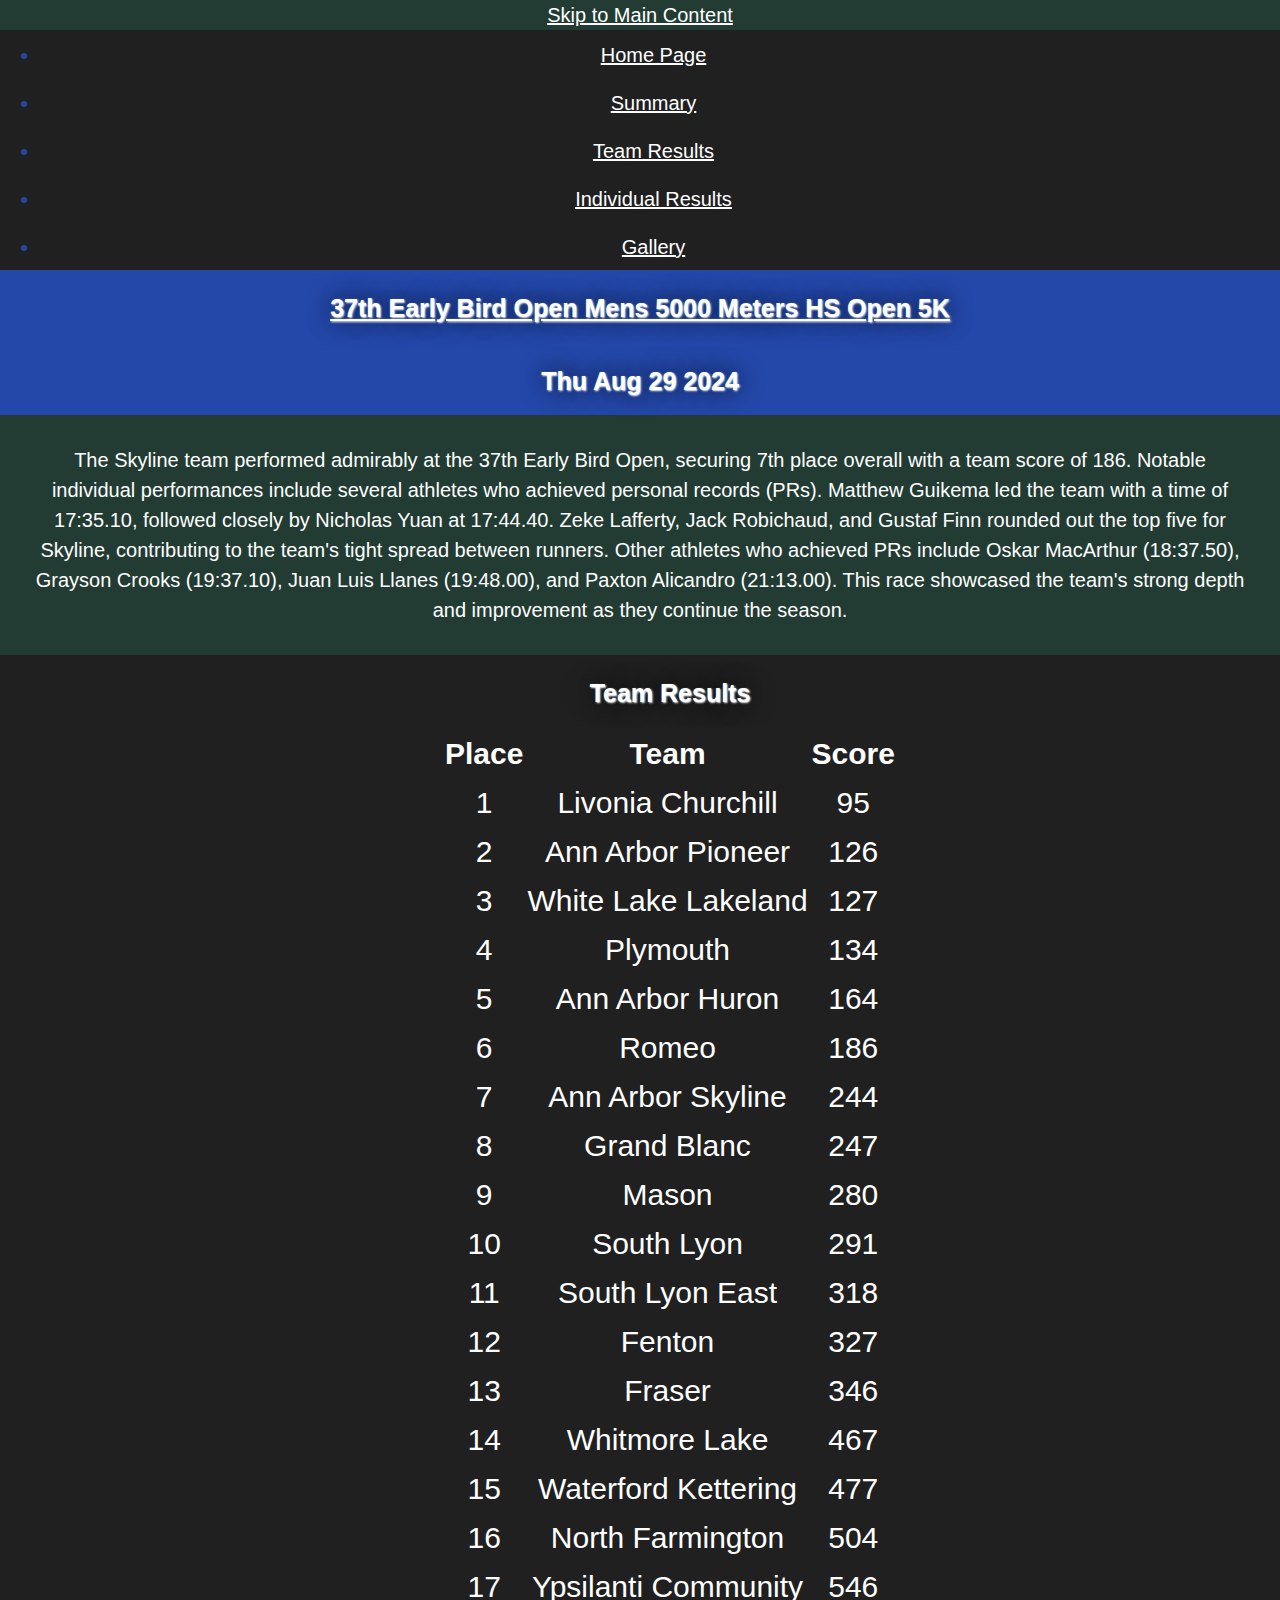
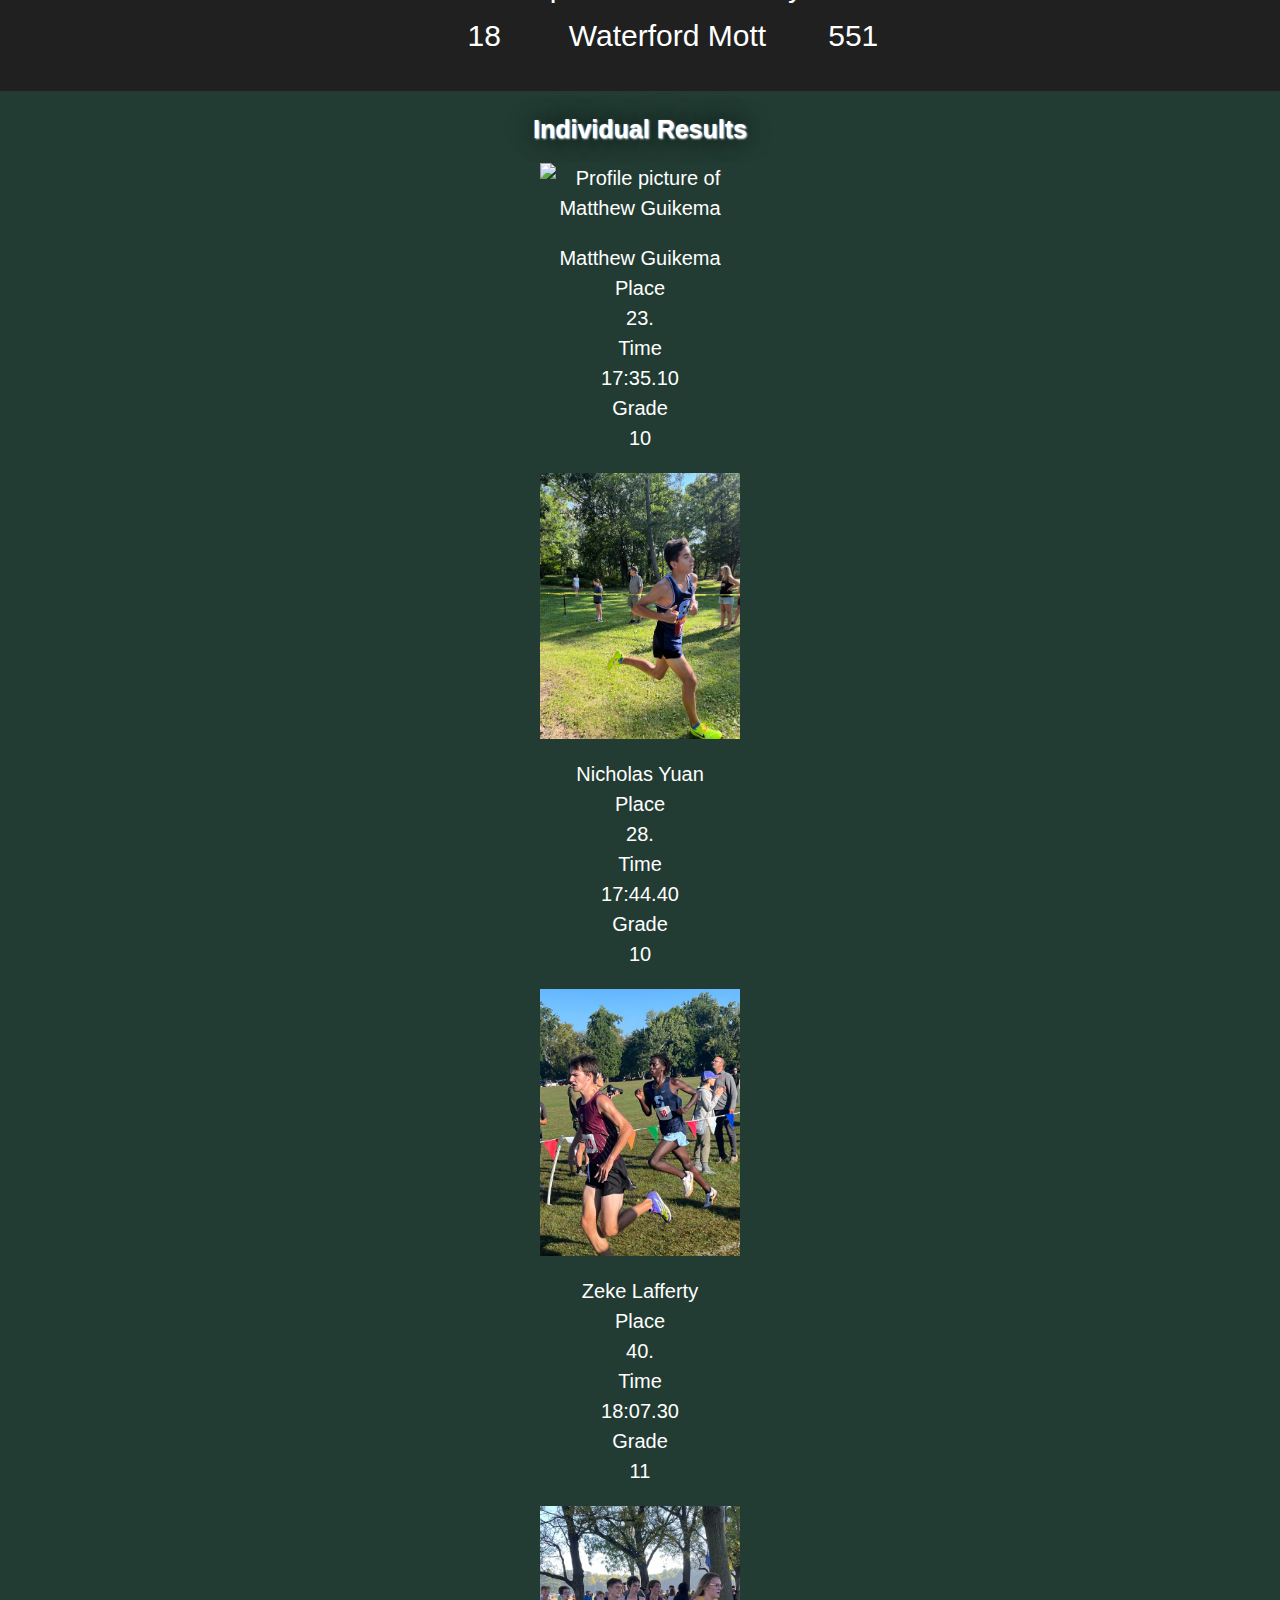
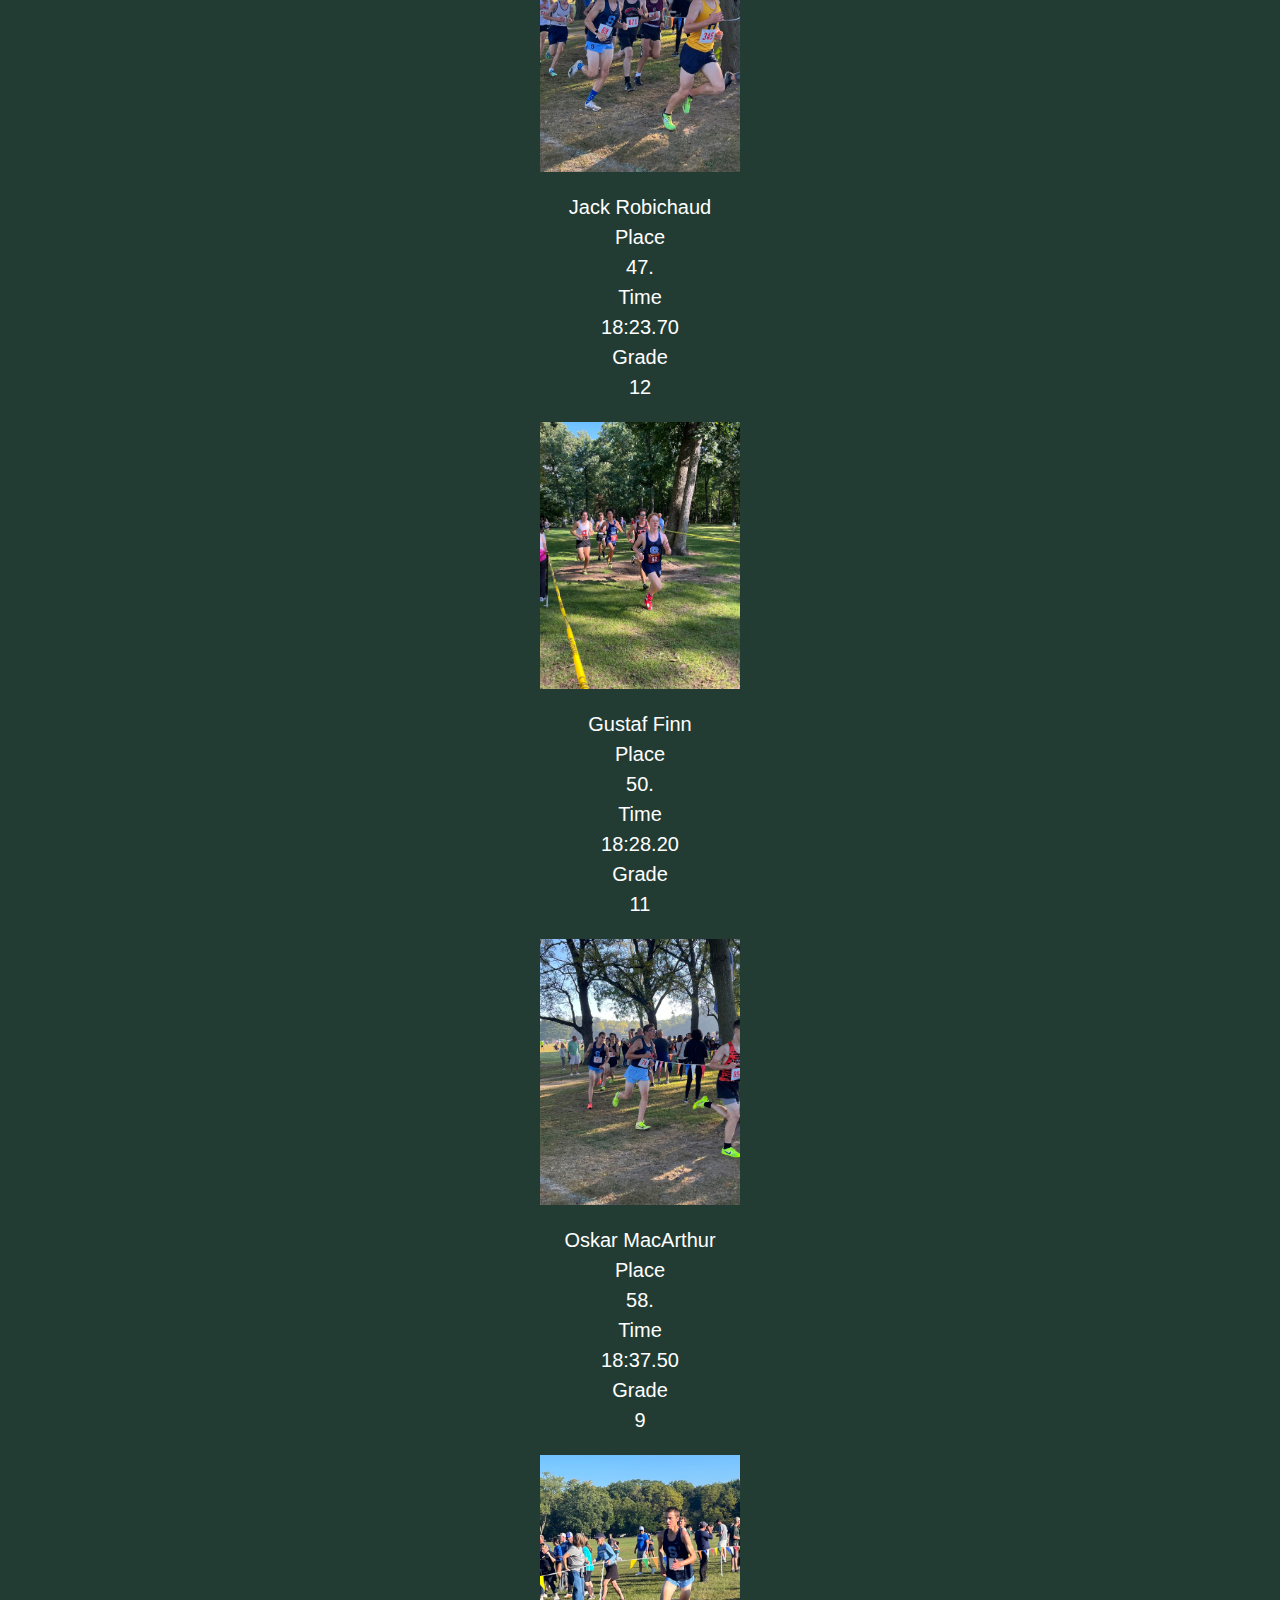
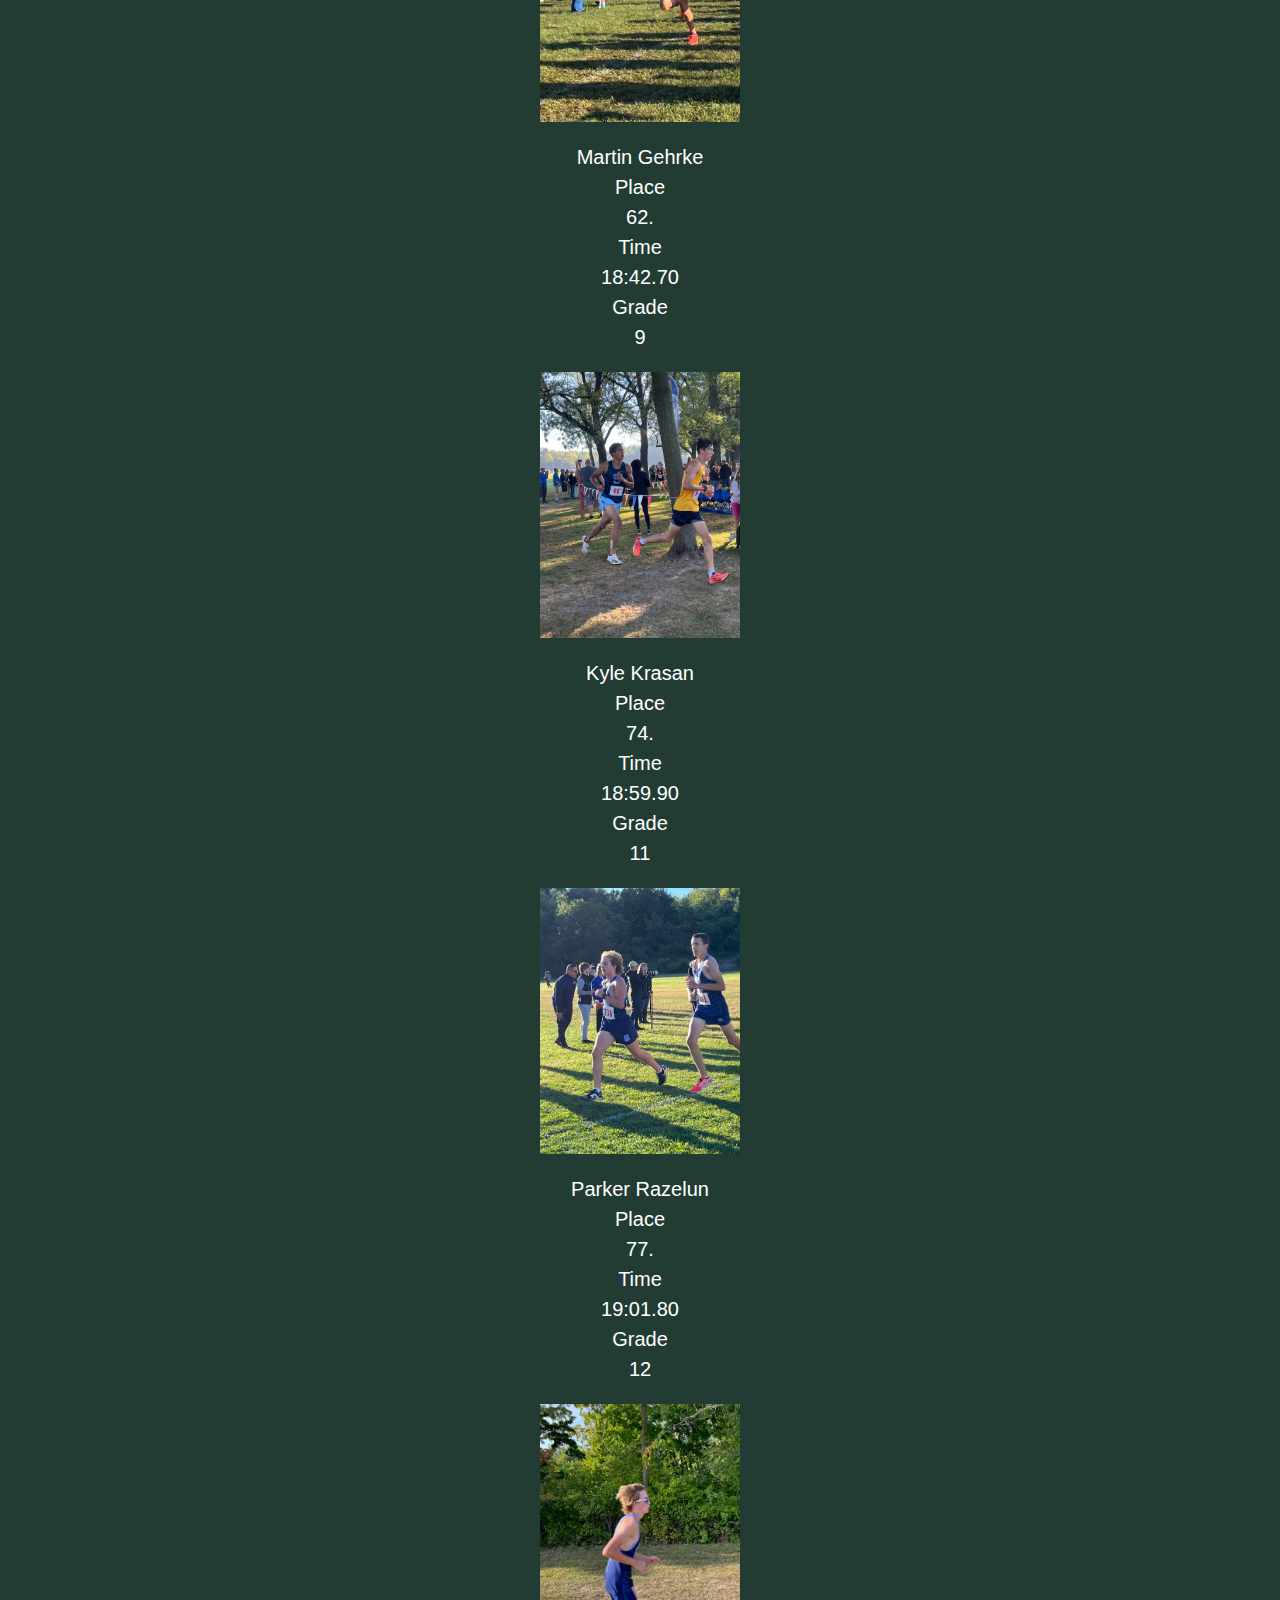
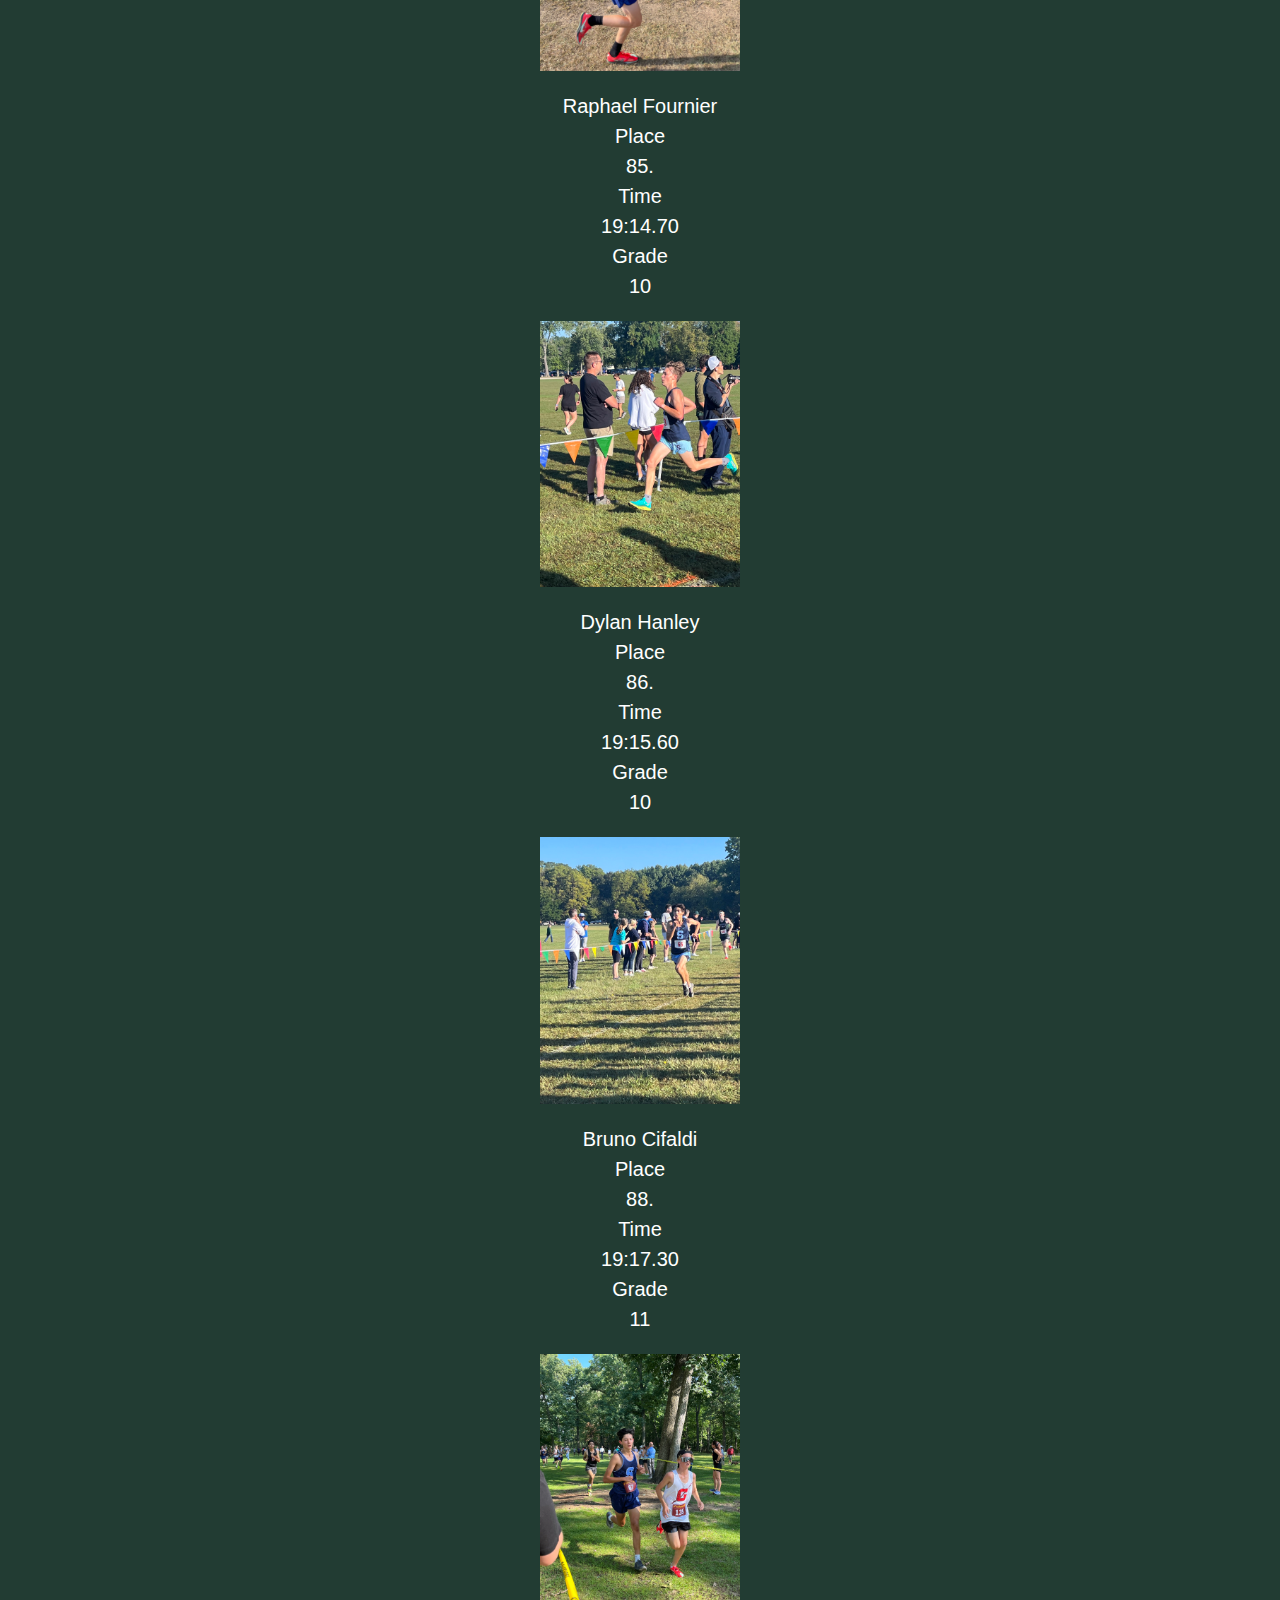
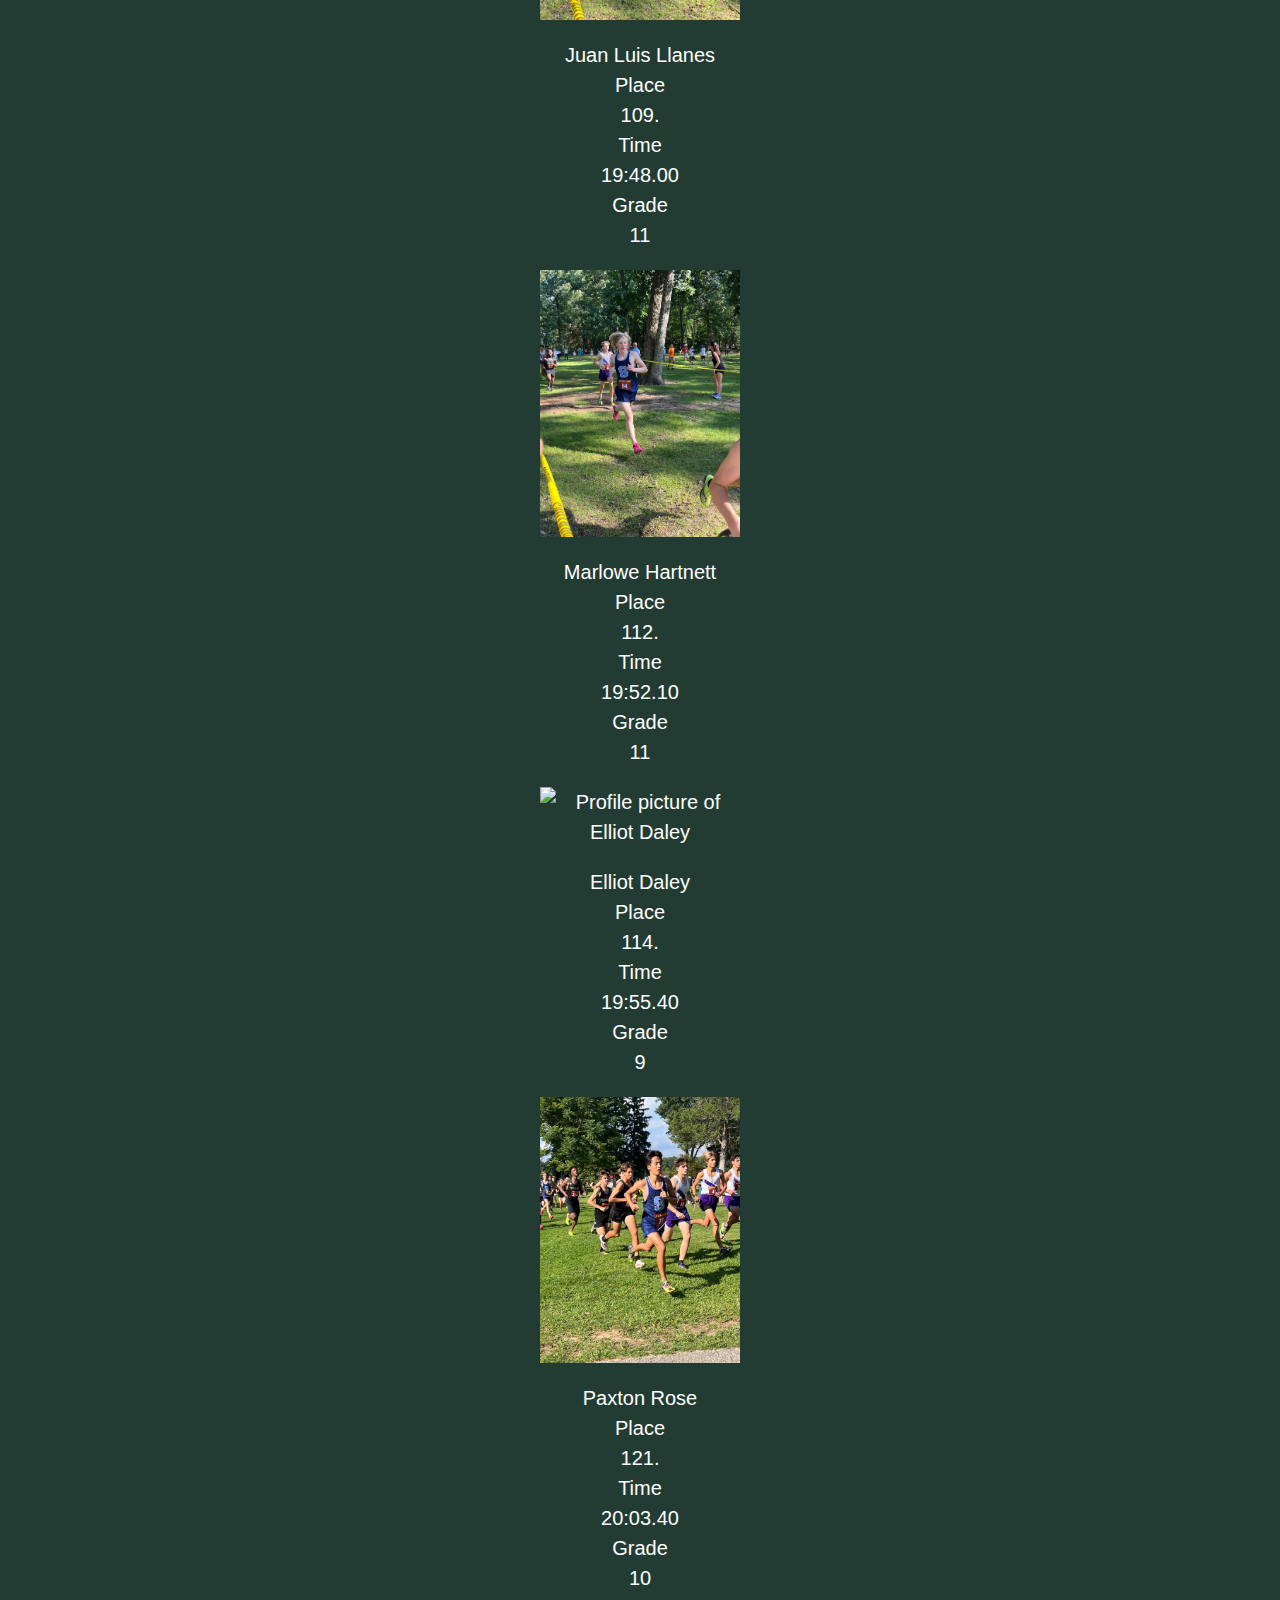
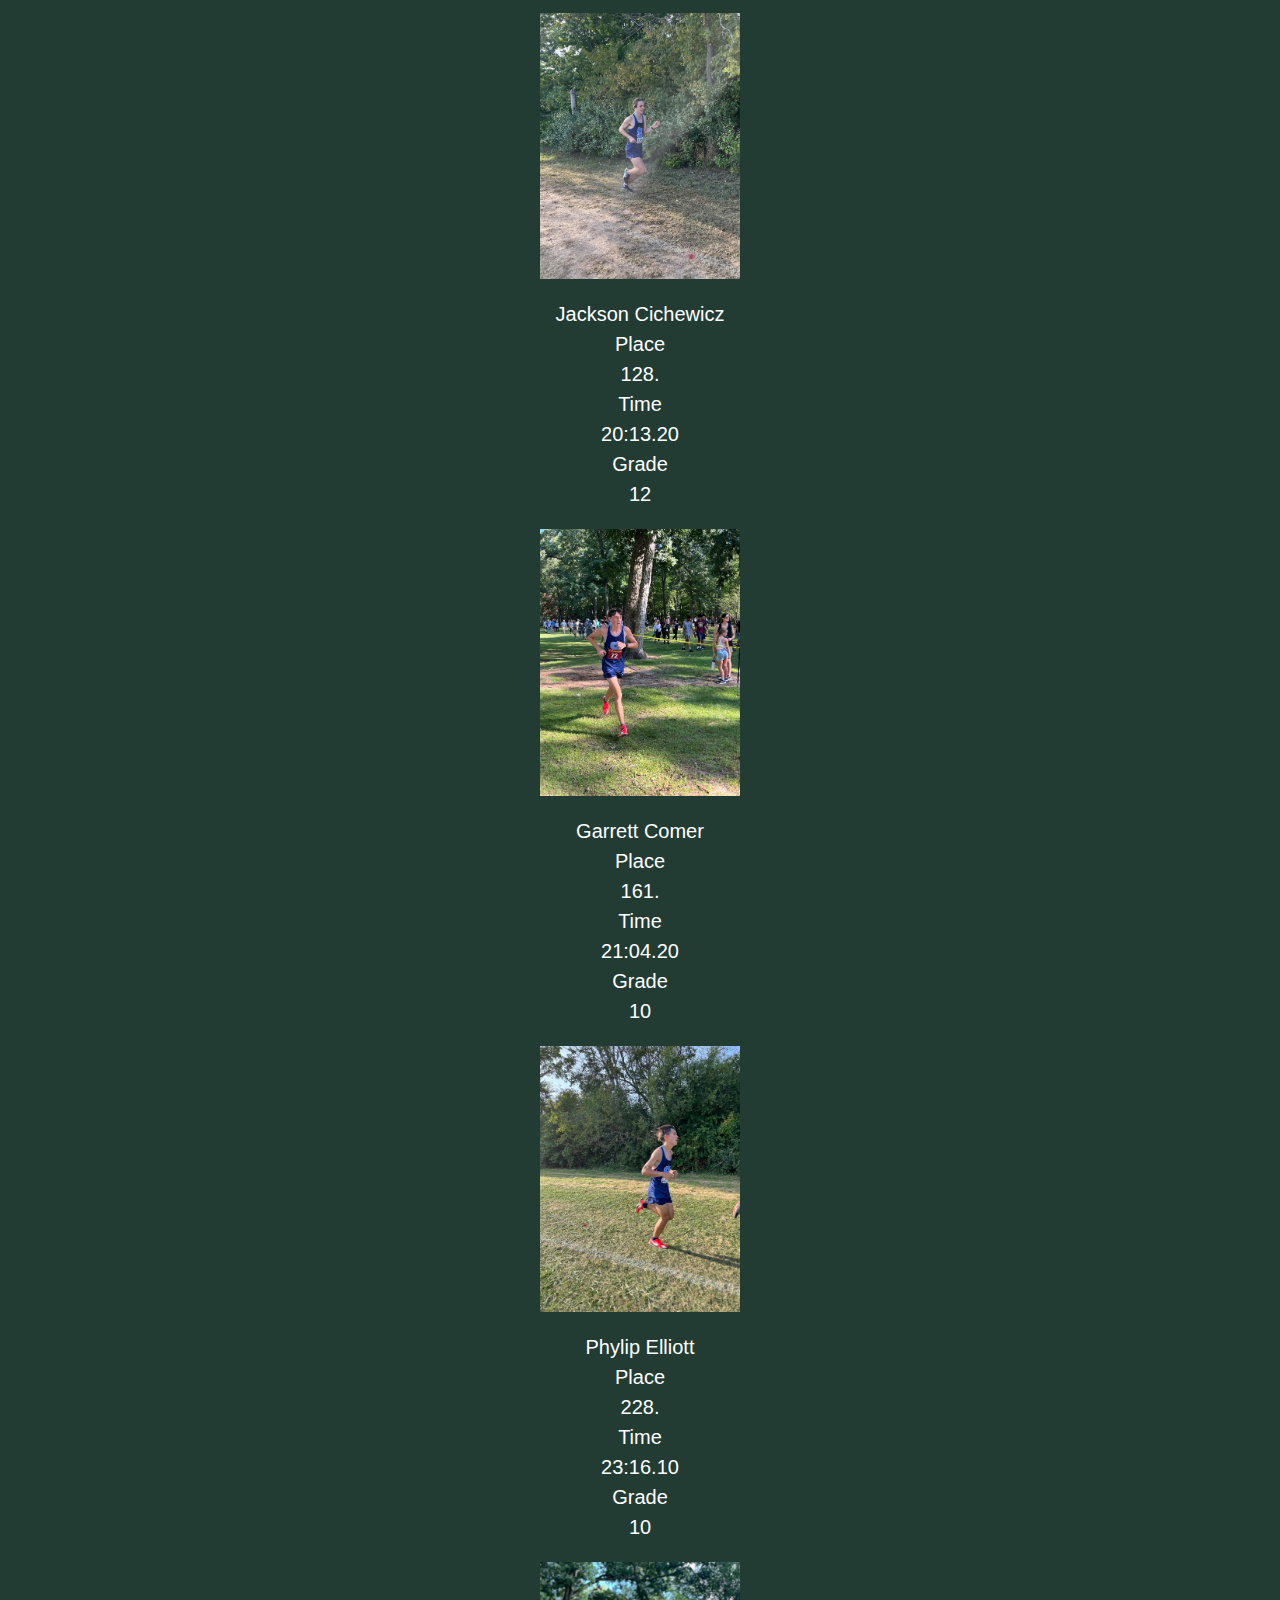
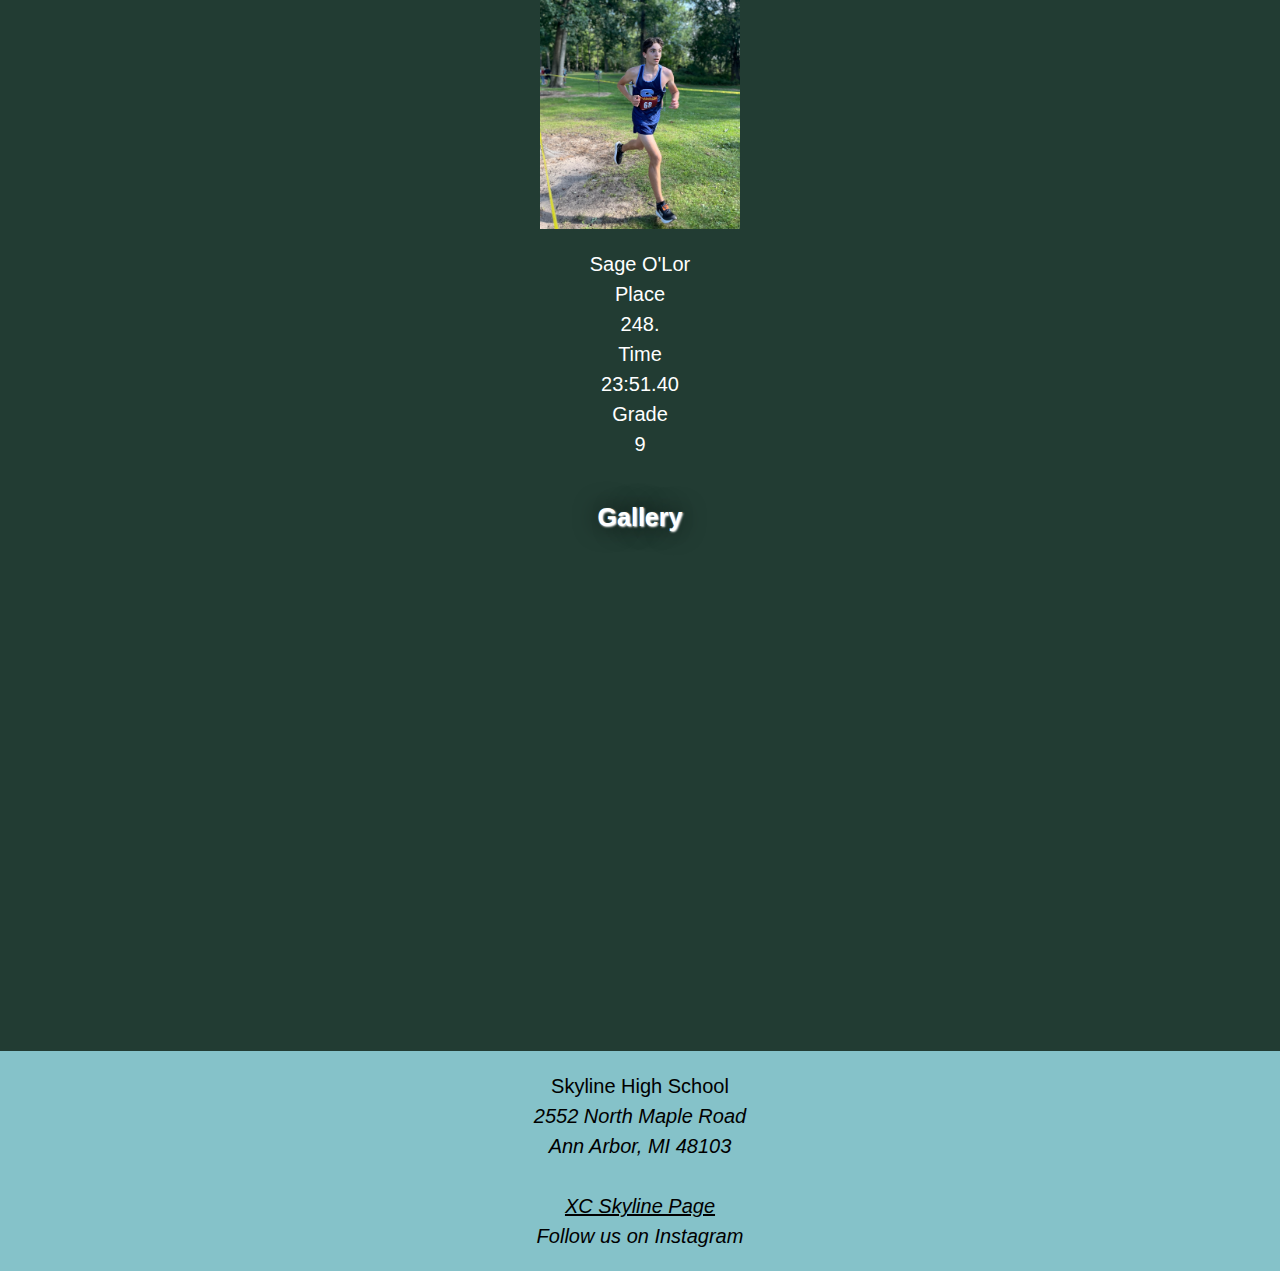
==== commit aa9bb232: "Update 37thMens.html" ====
--- a/37thMens.html
+++ b/37thMens.html
@@ -8,7 +8,7 @@
     <title>37th Early Bird Open Mens 5000 Meters HS Open 5K</title>
 </head>
 <body>
-   <a href = "#main" class = "web">Skip to Main Content</a>
+   <a href = "#main">Skip to Main Content</a>
    <nav>
      <ul>
         <li><a href="index.html">Home Page</a></li>
@@ -21,7 +21,7 @@
    <header>
       <!--Meet Info-->
        
-        <h1><a href="https://www.athletic.net/CrossCountry/meet/235827/results/943367" class = "web">37th Early Bird Open Mens 5000 Meters HS Open 5K</a></h1>
+        <h1><a href="https://www.athletic.net/CrossCountry/meet/235827/results/943367">37th Early Bird Open Mens 5000 Meters HS Open 5K</a></h1>
         <h2>Thu Aug 29 2024</h2>
     </header>
    <main id = "main">
@@ -330,13 +330,13 @@
    </section>
    </main>   
    <footer>
-                     <p>
+                     <p class = "footertext">
                      Skyline High School<br>
                      <address>
                      2552 North Maple Road<br>
                      Ann Arbor, MI 48103<br><br>
 
-                     <a href = "https://sites.google.com/aaps.k12.mi.us/skylinecrosscountry2021/home">XC Skyline Page</a><br>
+                     <a href = "https://sites.google.com/aaps.k12.mi.us/skylinecrosscountry2021/home" class = "web">XC Skyline Page</a><br>
                     Follow us on Instagram <a href = "https://www.instagram.com/a2skylinexc/" aria-label="Instagram"><i class="fa-brands fa-instagram"></i>  </a> 
 
 
--- a/css/style.css
+++ b/css/style.css
@@ -14,9 +14,9 @@
 
 	/* Navigation */
 	nav{
-		color: #2448AA;
+		color: #202020;
 		text-decoration: underline;
-		background-color: #d3d3d3;
+		background-color: #202020;
 	}
 
 	/* Navigation Hover */
@@ -26,11 +26,11 @@
 	}
 
 	/*Different hyperlink text color for web link in body*/ 
-	.web{ 
-		color: white; 
+	a.web{ 
+		color: black; 
 		text-decoration: underline; 
 	}
-	
+
 	a { 
 		color: white; 
 	}
@@ -42,6 +42,7 @@
 	/* Navigation List Items */
 	nav li{
 		padding: 10px 19px 8px 6px;
+		color: #2448AA; 
 	}
 
 	/* Header */
@@ -83,6 +84,17 @@
 		text-shadow: 1px 1px 2px #FFFFFF, 0 0 25px #000000;
 	}
 
+	.secondh2{
+		color: black;
+		font-weight: bold;
+		font-size: 25px;
+		padding-top: 20px;
+		padding-bottom: 15px;
+		font-family: Helvetica, 'Arial', sans-serif;
+		text-shadow: 1px 1px 2px #FFFFFF, 0 0 25px #000000;
+	}
+
+
 	h3{
 		color: black;
 		font-weight: bold;
@@ -110,7 +122,7 @@
 		font-size: 30px;
 		padding-left: 60px;
 		padding-bottom: 30px;
-		background-color: #d3d3d3;
+		background-color: #202020;
 	}
 
 	/* Athlete Images */
@@ -119,8 +131,6 @@
 		display: block; 
 		margin-left: auto; 
 		margin-right: auto; 
-		max-width: 300px;
-		height: auto;  
 	}
 
 	/* Dictionary List */
@@ -143,6 +153,15 @@
 		border-spacing: 2px; 
 		margin-left: auto; 
 		margin-right: auto; 
+		color: white; 
+	}
+
+	tr { 
+		color: white; 
+	}
+
+	td { 
+		color: white; 
 	}
 
 	figure { 
@@ -152,6 +171,10 @@
 
 	p{ 
 		color: #FFFFFF; 
+	}
+
+	p.footertext{ 
+		color: black; 
 	}
 	
 
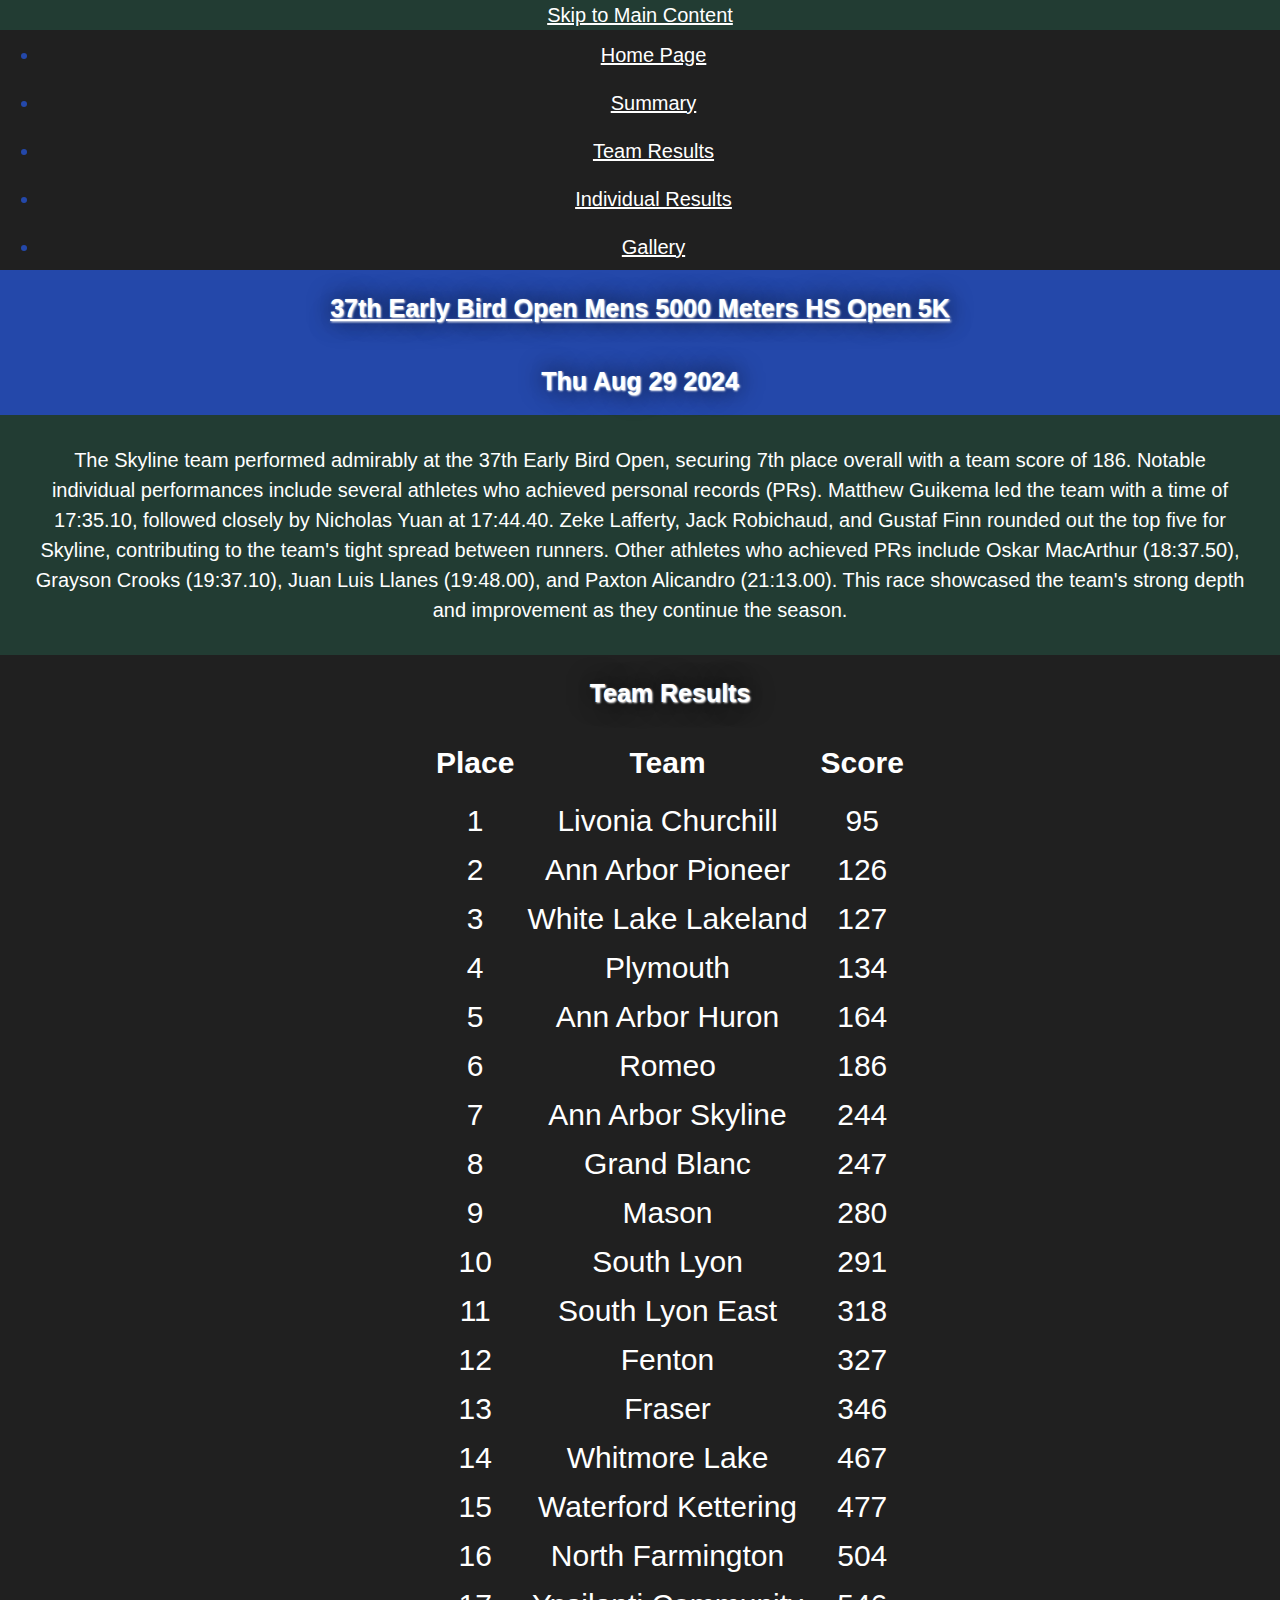
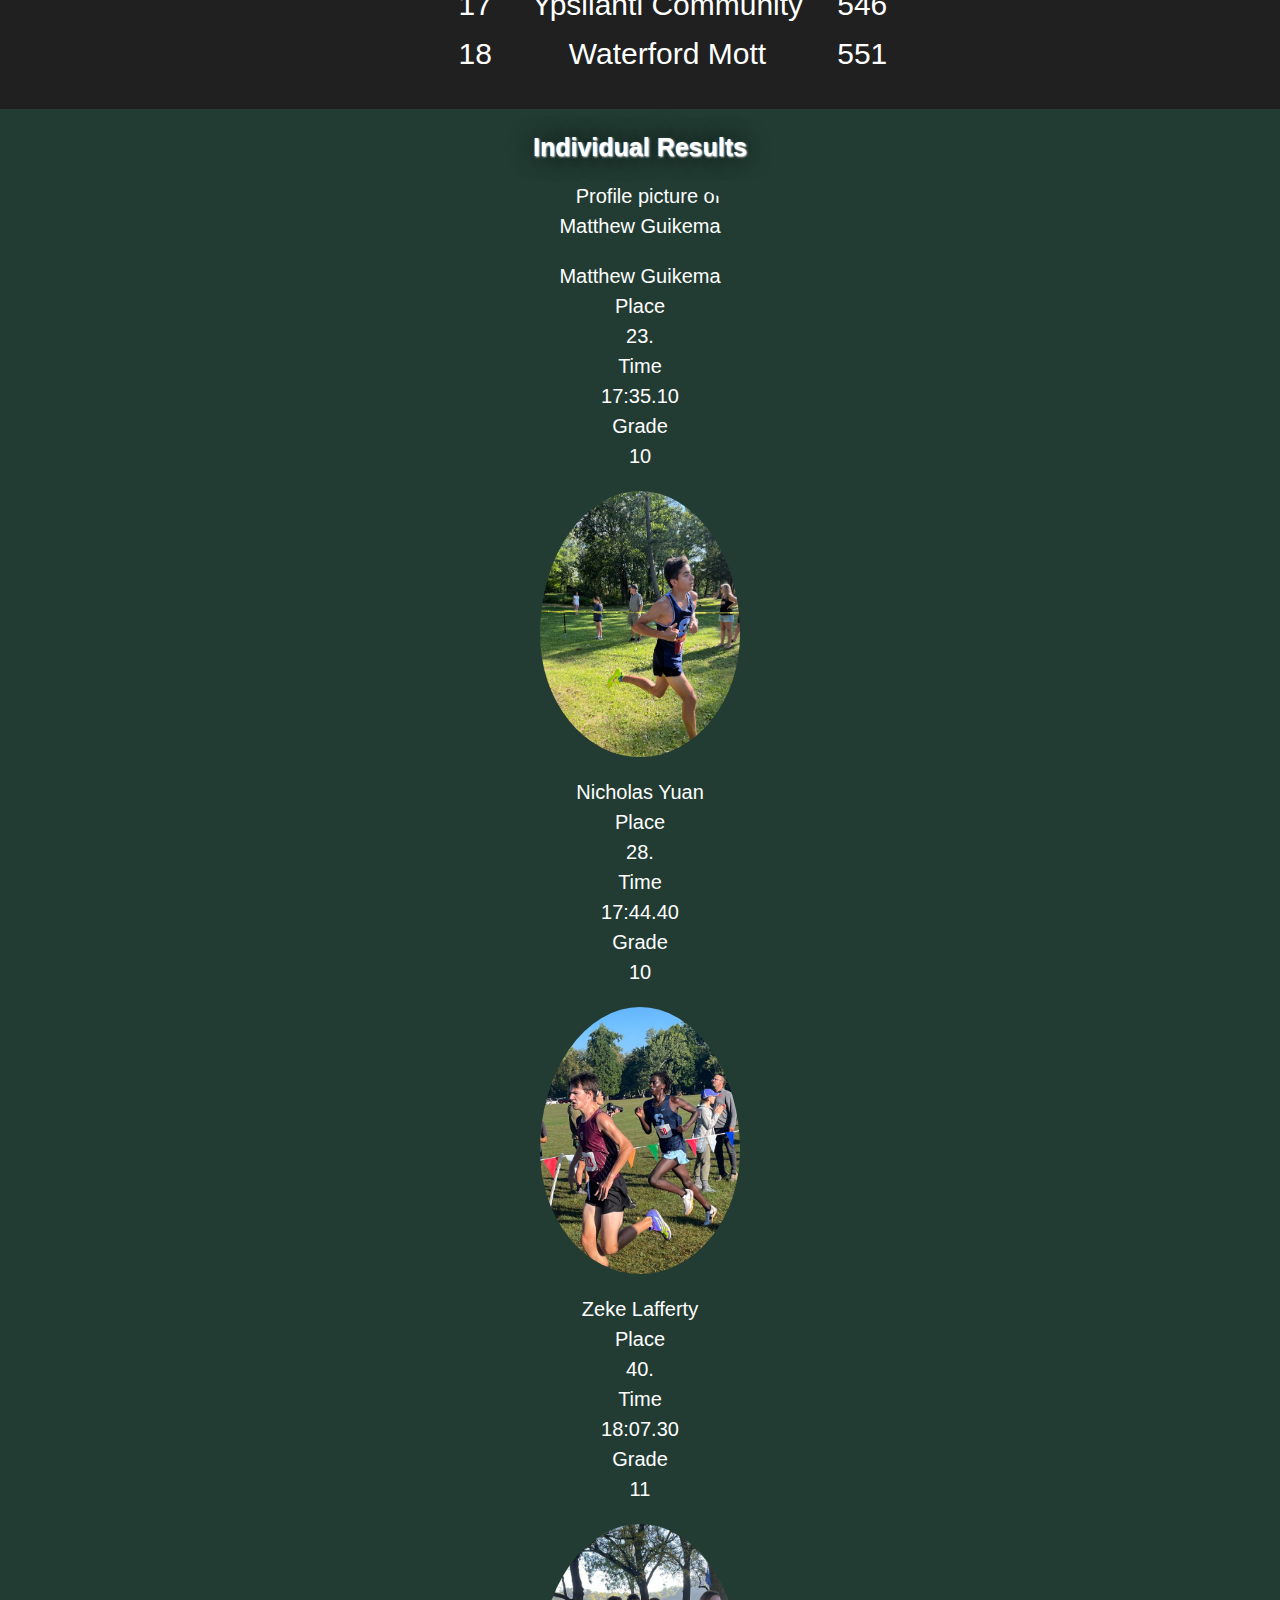
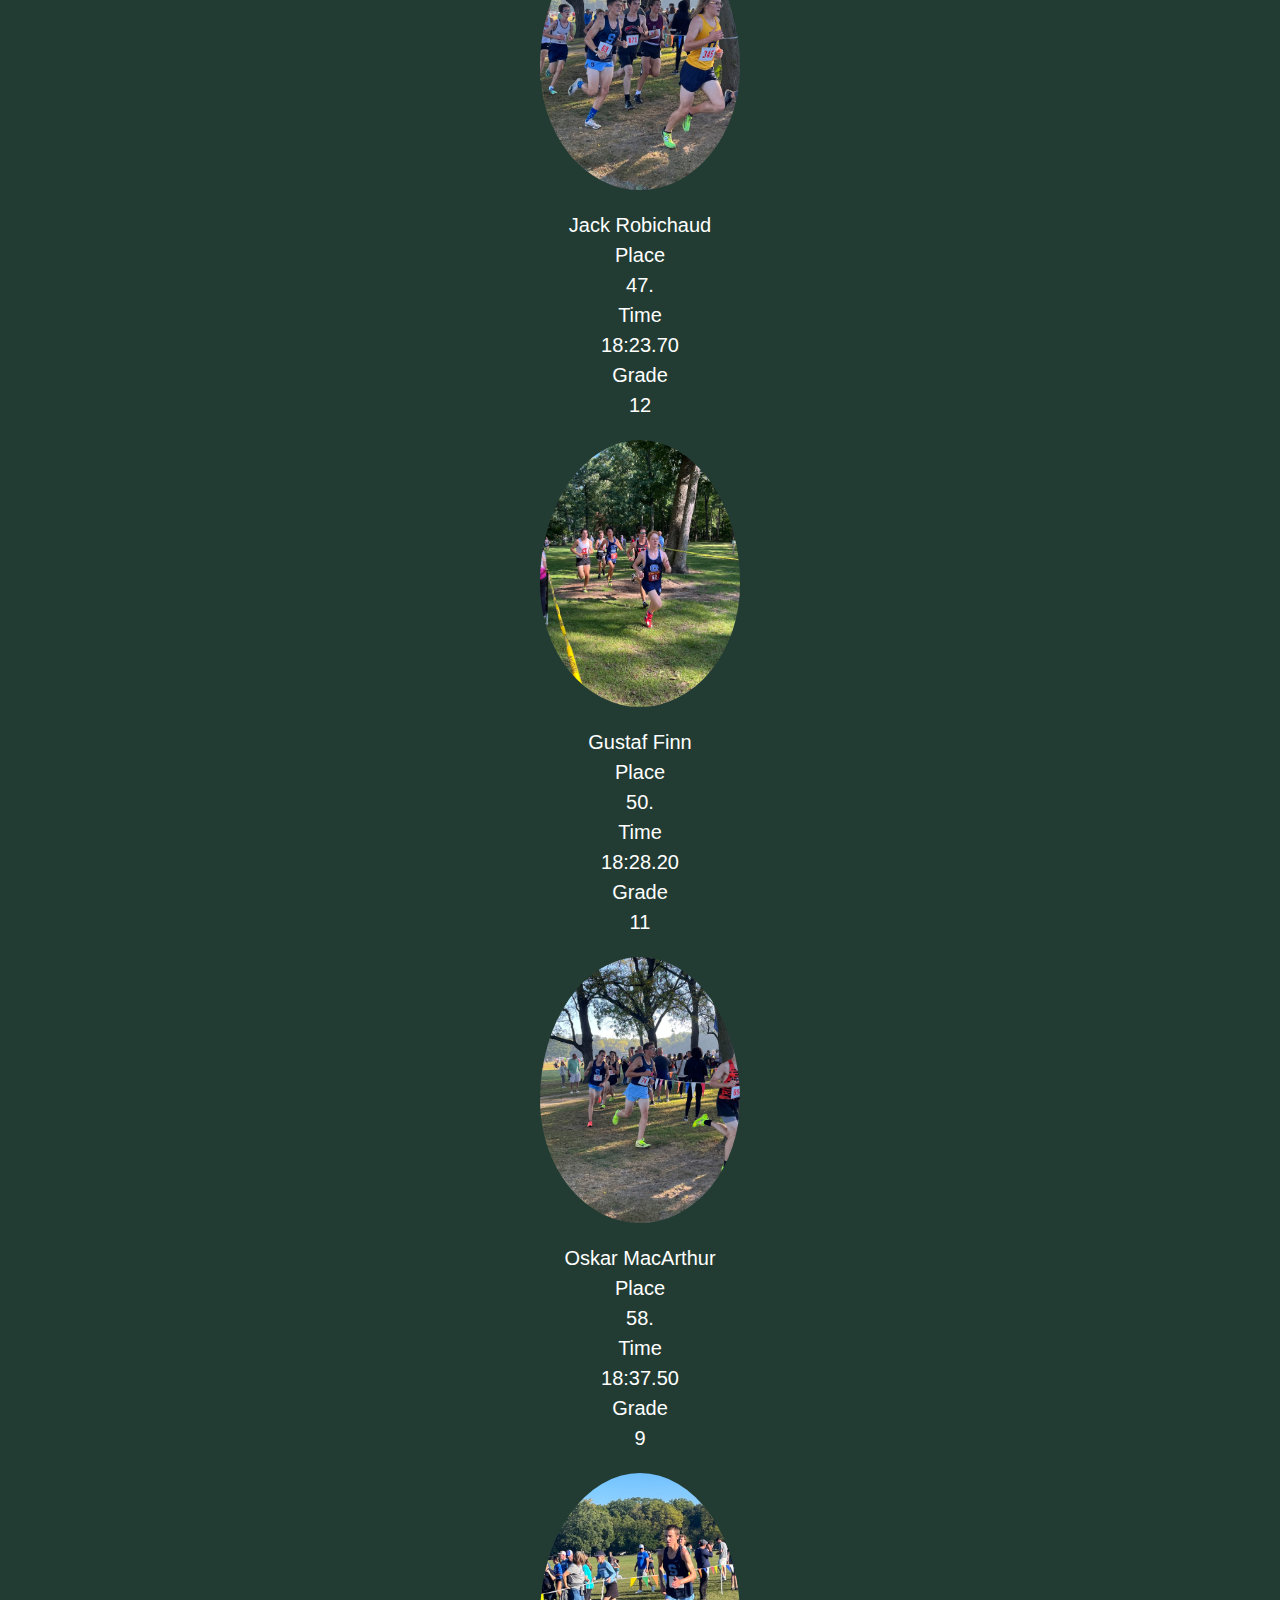
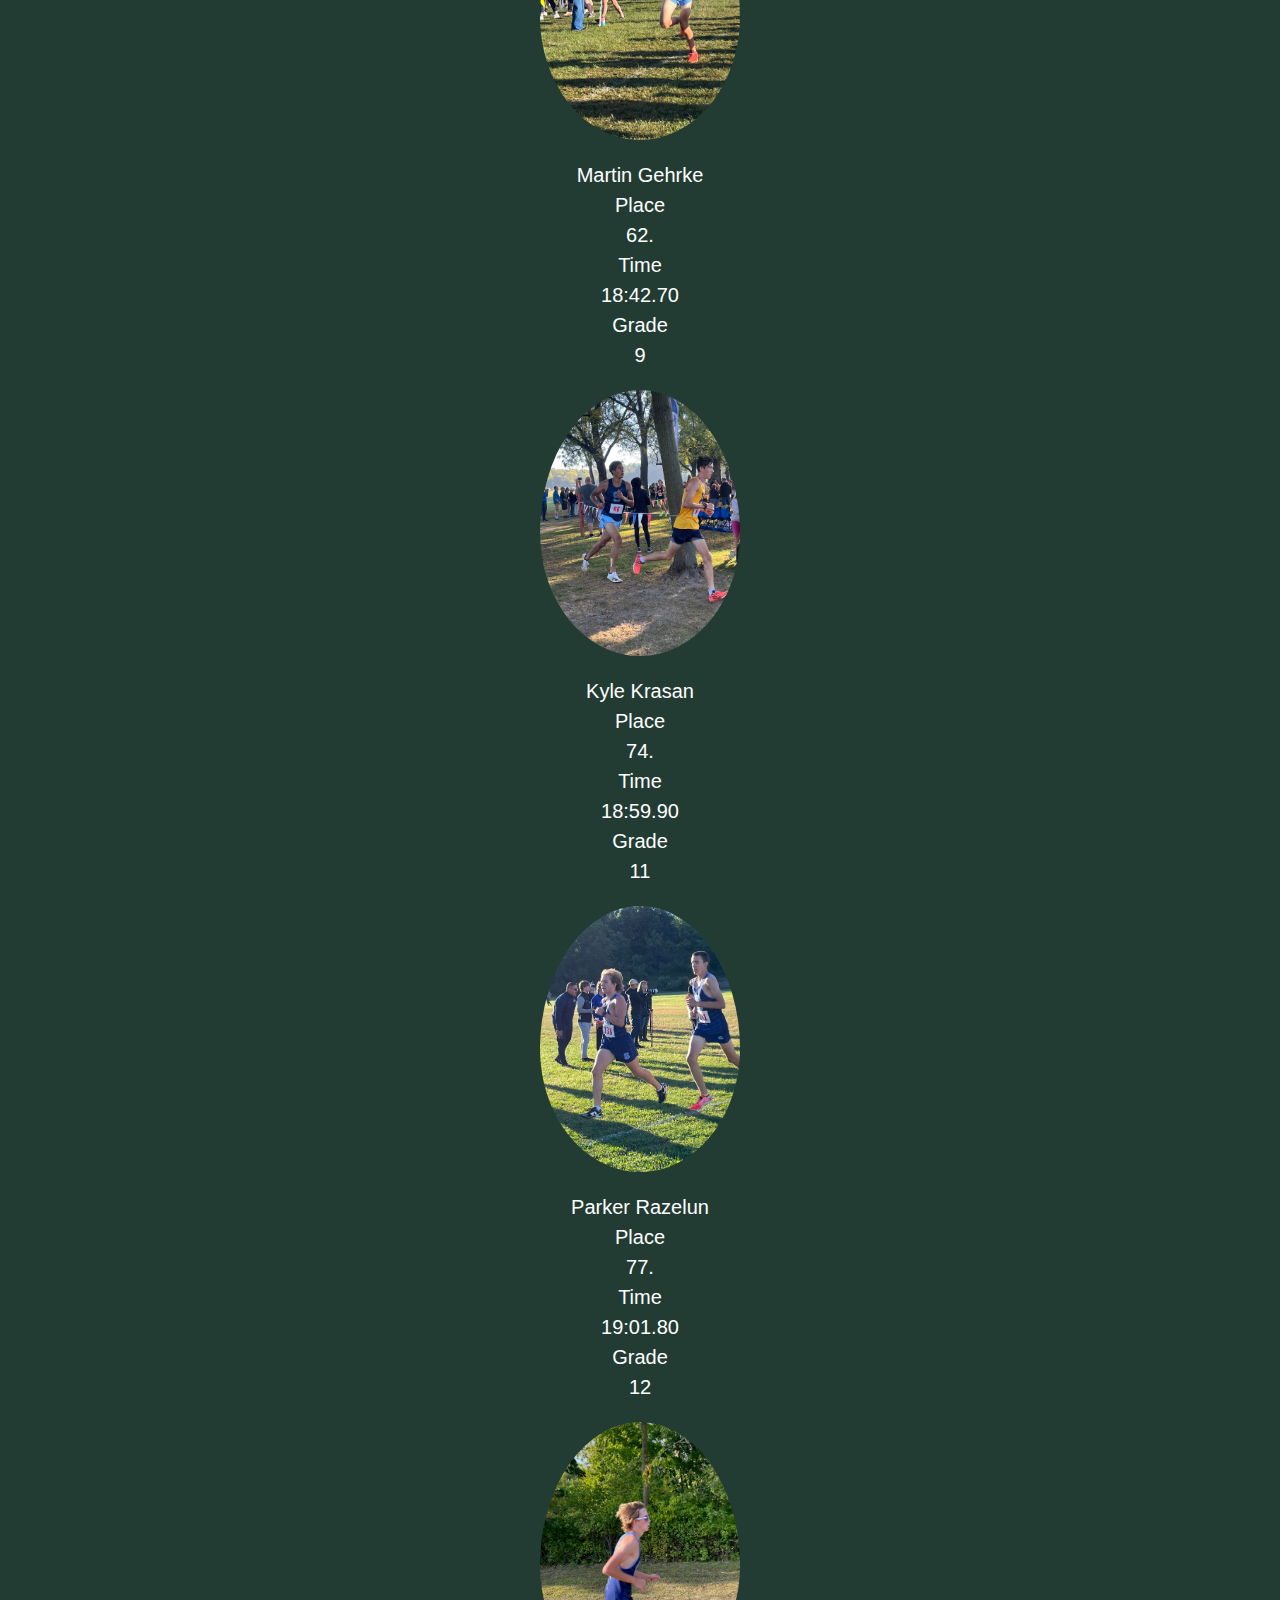
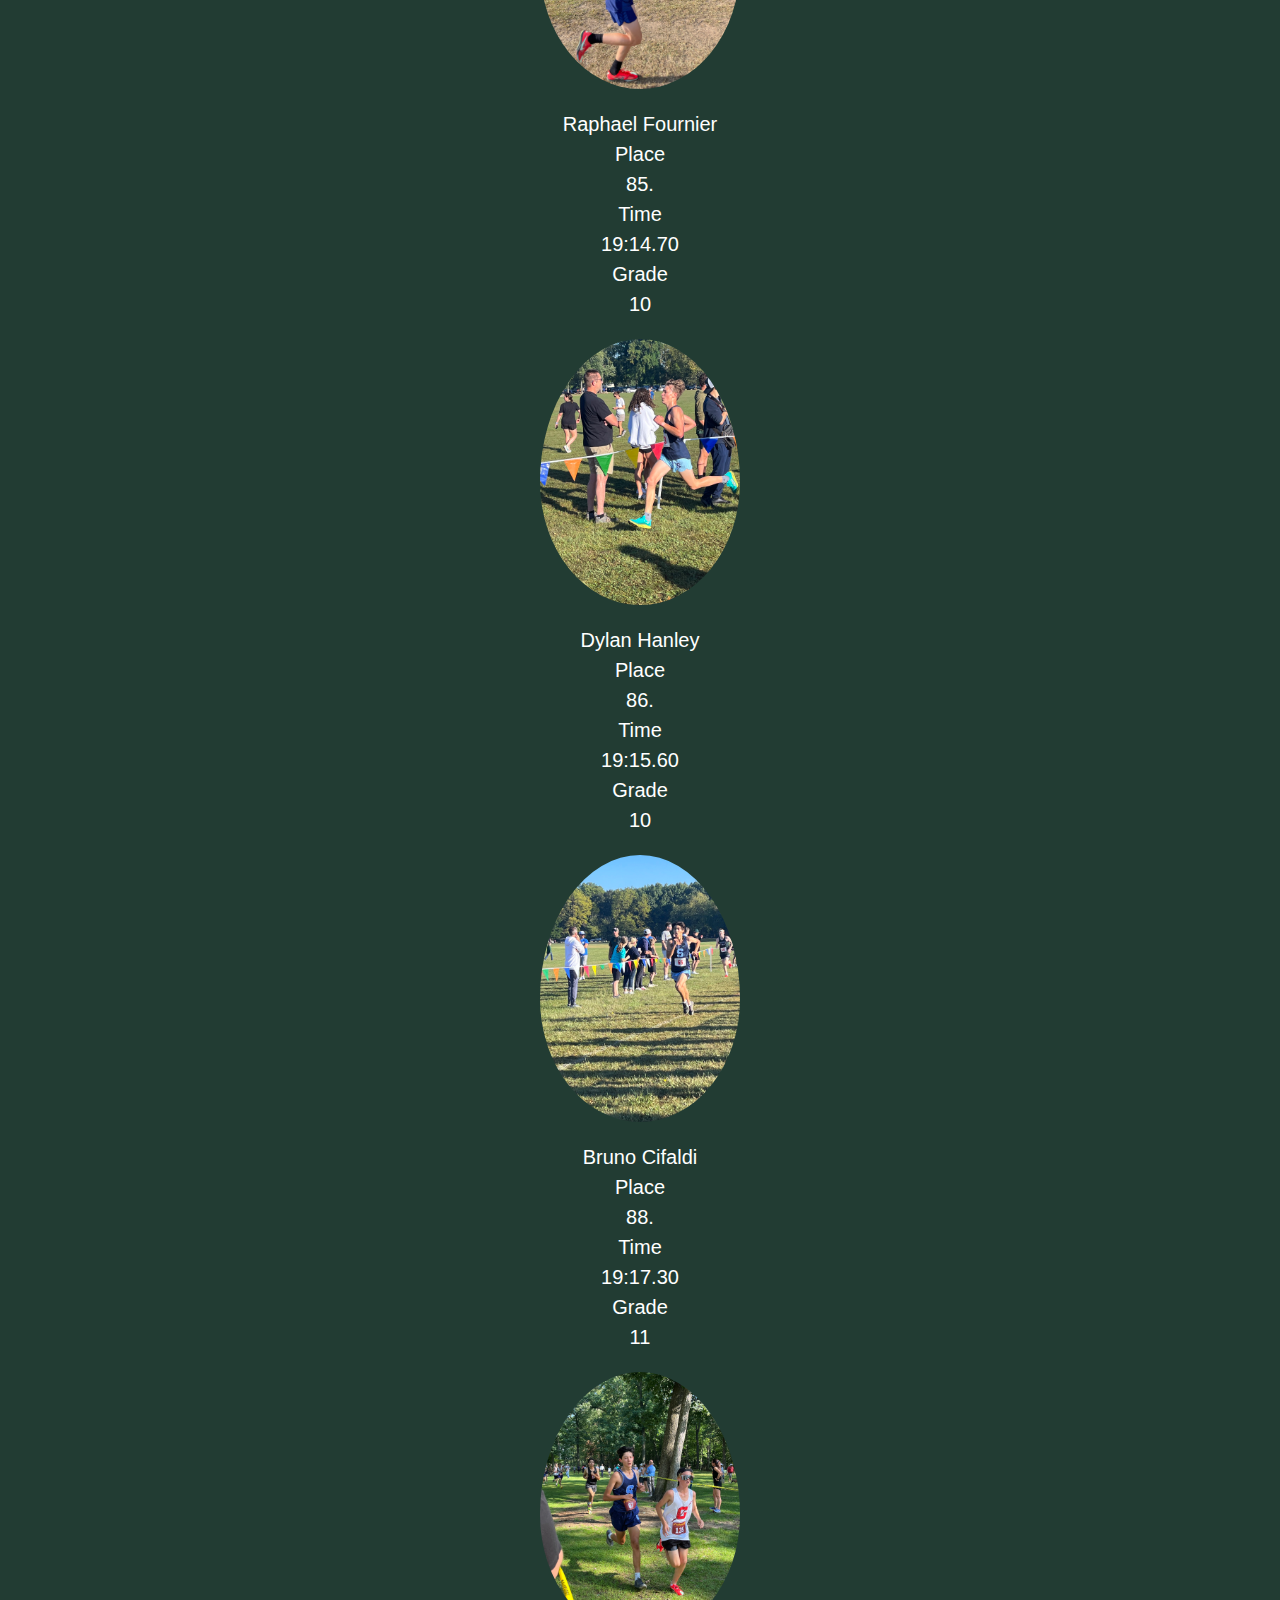
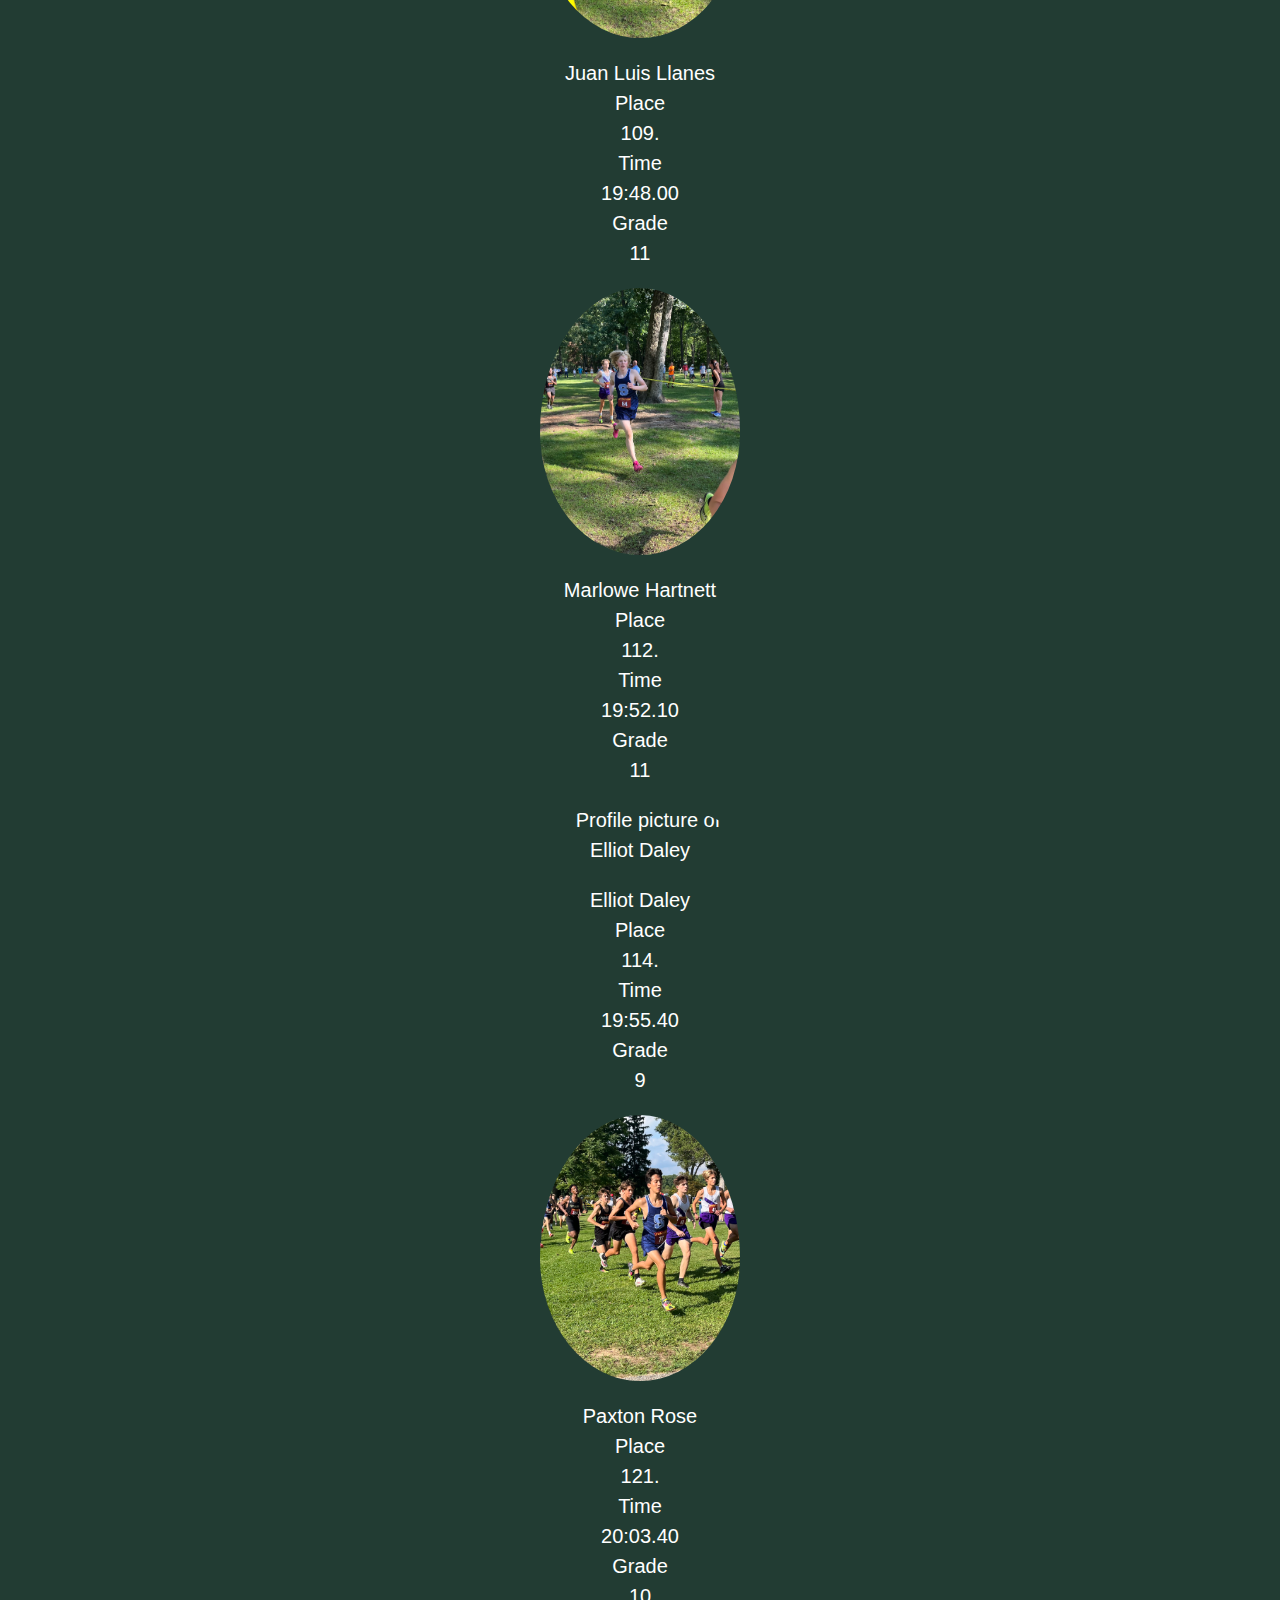
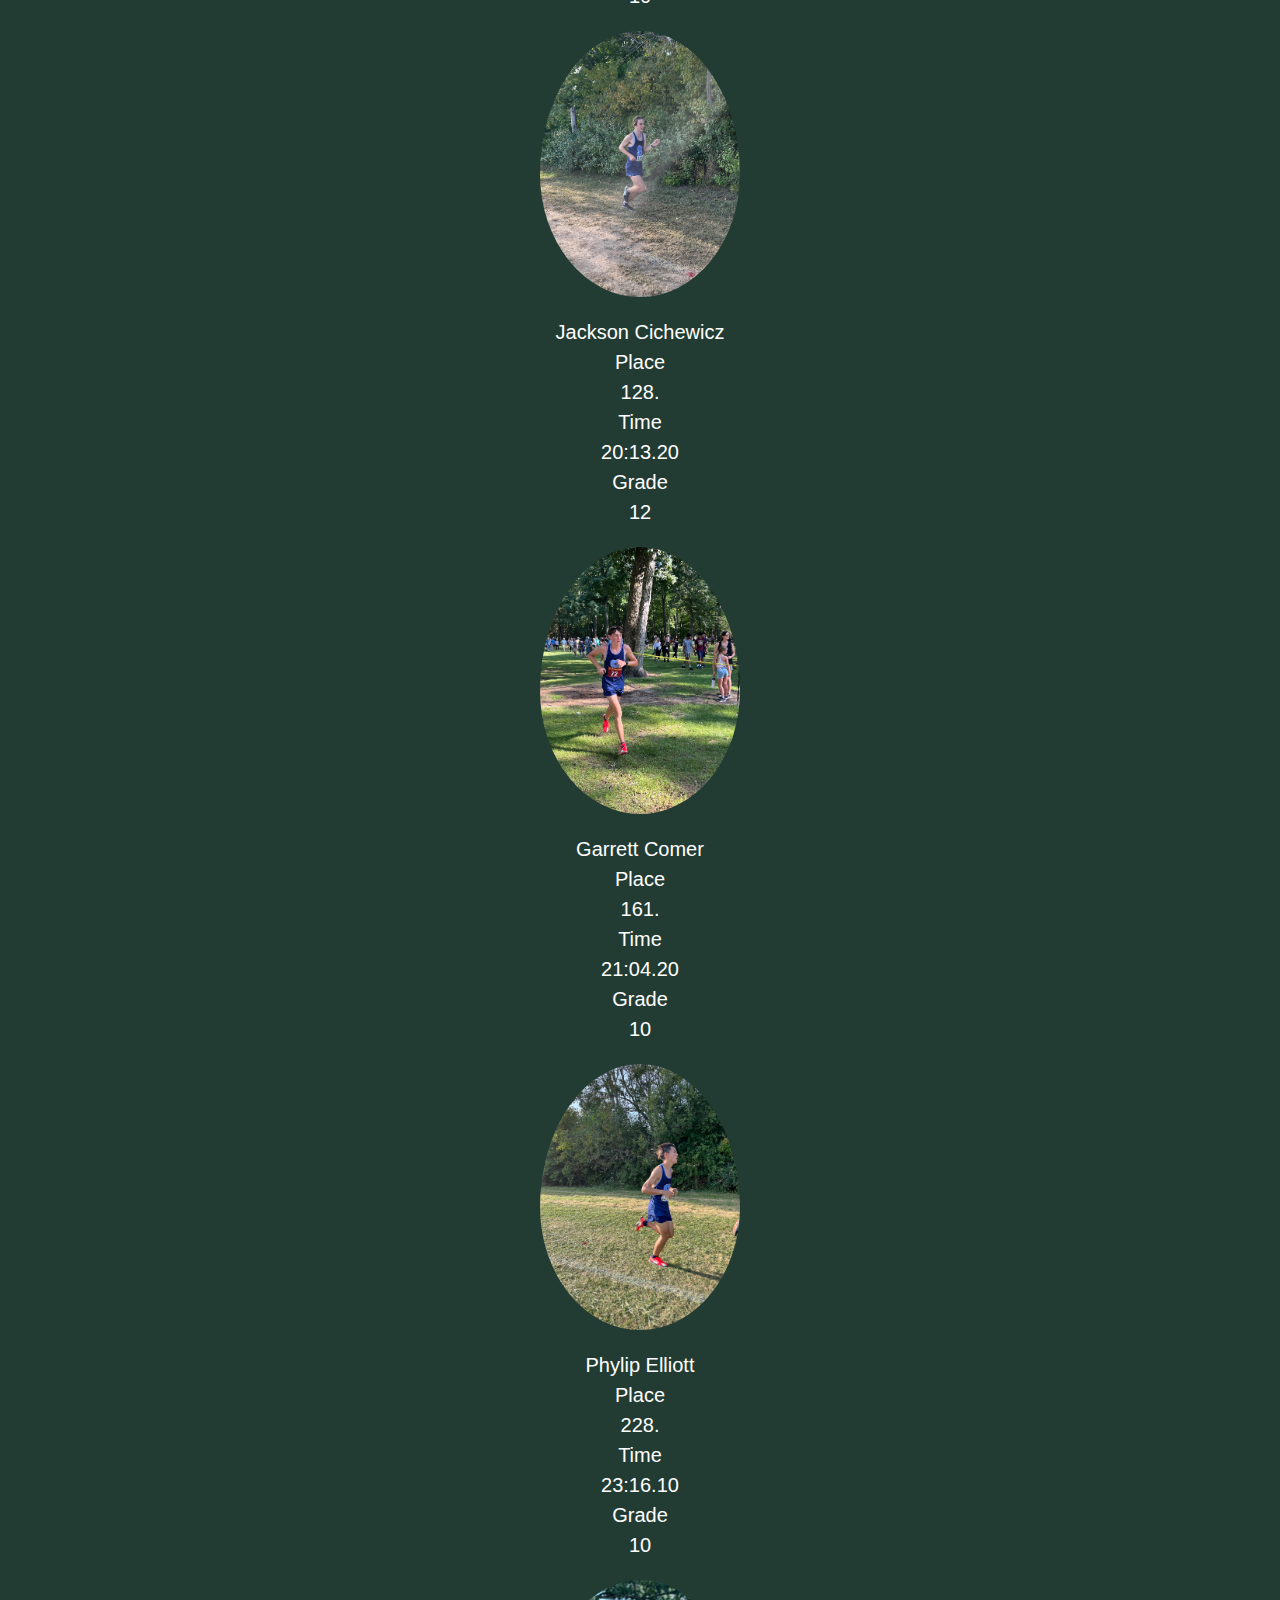
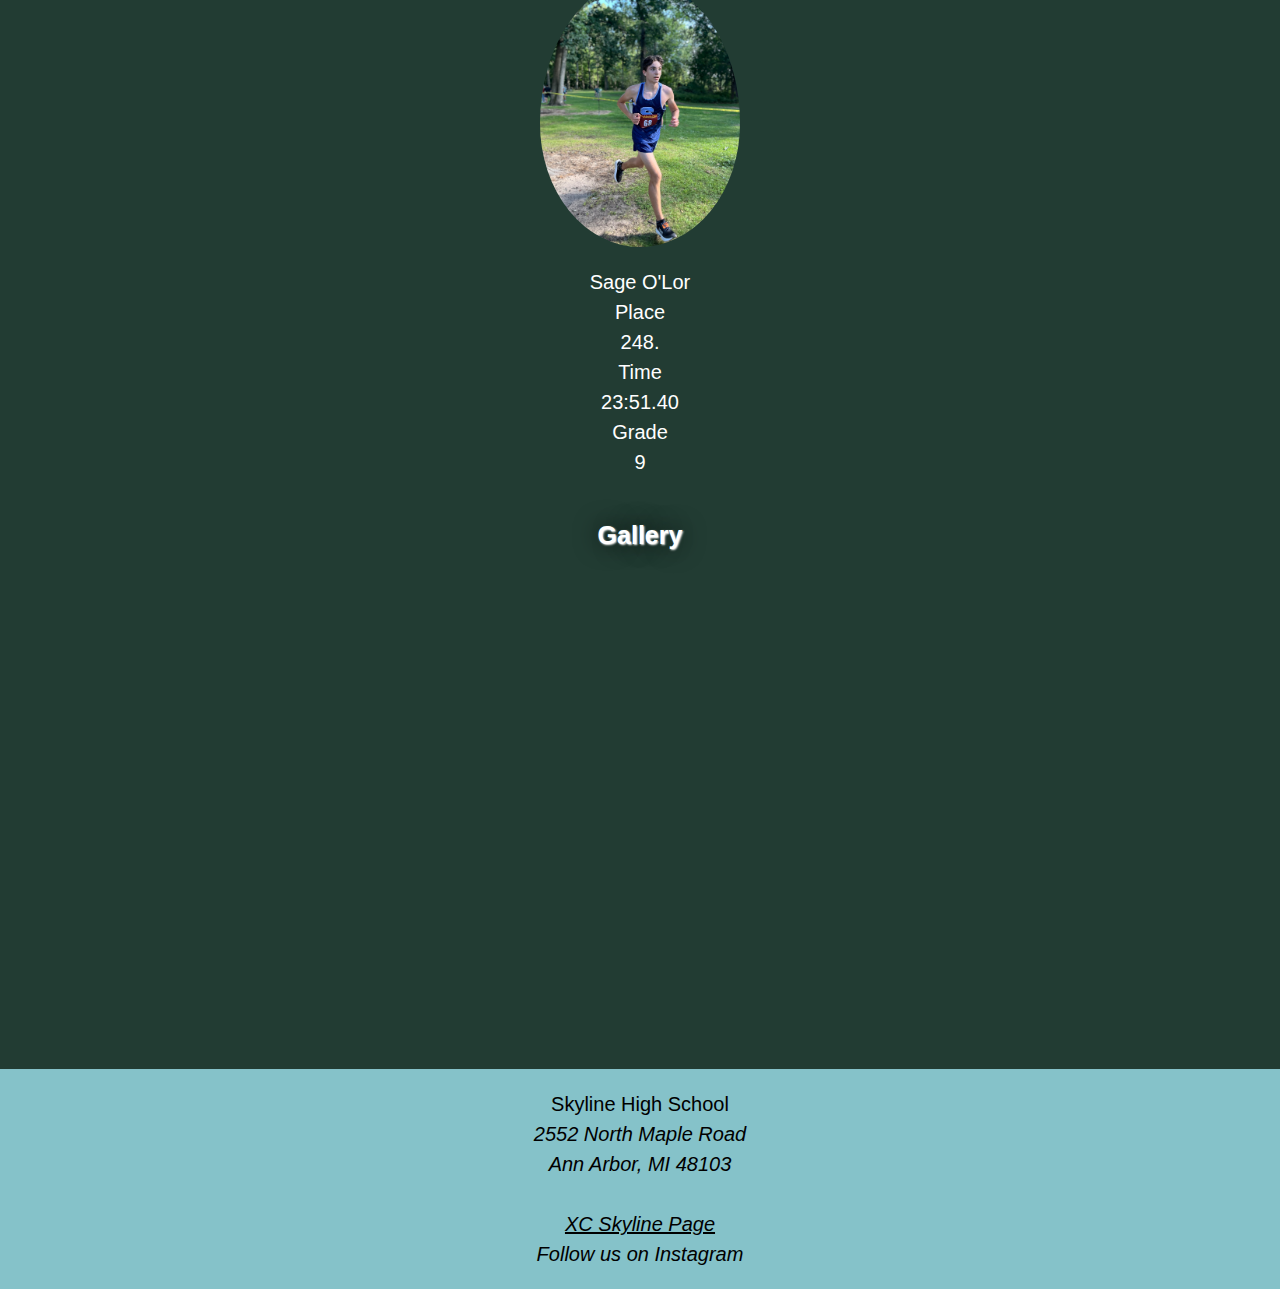
==== commit cfe10c3c: "Update 37thMens.html" ====
--- a/37thMens.html
+++ b/37thMens.html
@@ -21,7 +21,7 @@
    <header>
       <!--Meet Info-->
        
-        <h1><a href="https://www.athletic.net/CrossCountry/meet/235827/results/943367">37th Early Bird Open Mens 5000 Meters HS Open 5K</a></h1>
+        <h1><a href="https://www.athletic.net/CrossCountry/meet/235827/results/943367" class = "animated-link">37th Early Bird Open Mens 5000 Meters HS Open 5K</a></h1>
         <h2>Thu Aug 29 2024</h2>
     </header>
    <main id = "main">
--- a/css/style.css
+++ b/css/style.css
@@ -31,6 +31,18 @@
 		text-decoration: underline; 
 	}
 
+	/*Animated hyperlink to meet website*/ 
+	a.animated-link{ 
+		color:white; 
+		animation-name: test; 
+		animation-duration: 5s; 
+	}
+
+	@keyframes test{
+		from {color:white;}
+		to {color: #F7D147;}
+	}
+
 	a { 
 		color: white; 
 	}
@@ -83,17 +95,6 @@
 		font-family: Helvetica, 'Arial', sans-serif;
 		text-shadow: 1px 1px 2px #FFFFFF, 0 0 25px #000000;
 	}
-
-	.secondh2{
-		color: black;
-		font-weight: bold;
-		font-size: 25px;
-		padding-top: 20px;
-		padding-bottom: 15px;
-		font-family: Helvetica, 'Arial', sans-serif;
-		text-shadow: 1px 1px 2px #FFFFFF, 0 0 25px #000000;
-	}
-
 
 	h3{
 		color: black;
@@ -131,6 +132,10 @@
 		display: block; 
 		margin-left: auto; 
 		margin-right: auto; 
+
+		overflow: hidden; 
+		object-fit: cover; 
+		border-radius: 50%; 
 	}
 
 	/* Dictionary List */
@@ -156,6 +161,14 @@
 		color: white; 
 	}
 
+	th {
+		position: sticky; 
+		top: 0; 
+		background-color: #202020;
+		z-index: 10; 
+		padding: 10px; 
+	}
+
 	tr { 
 		color: white; 
 	}
